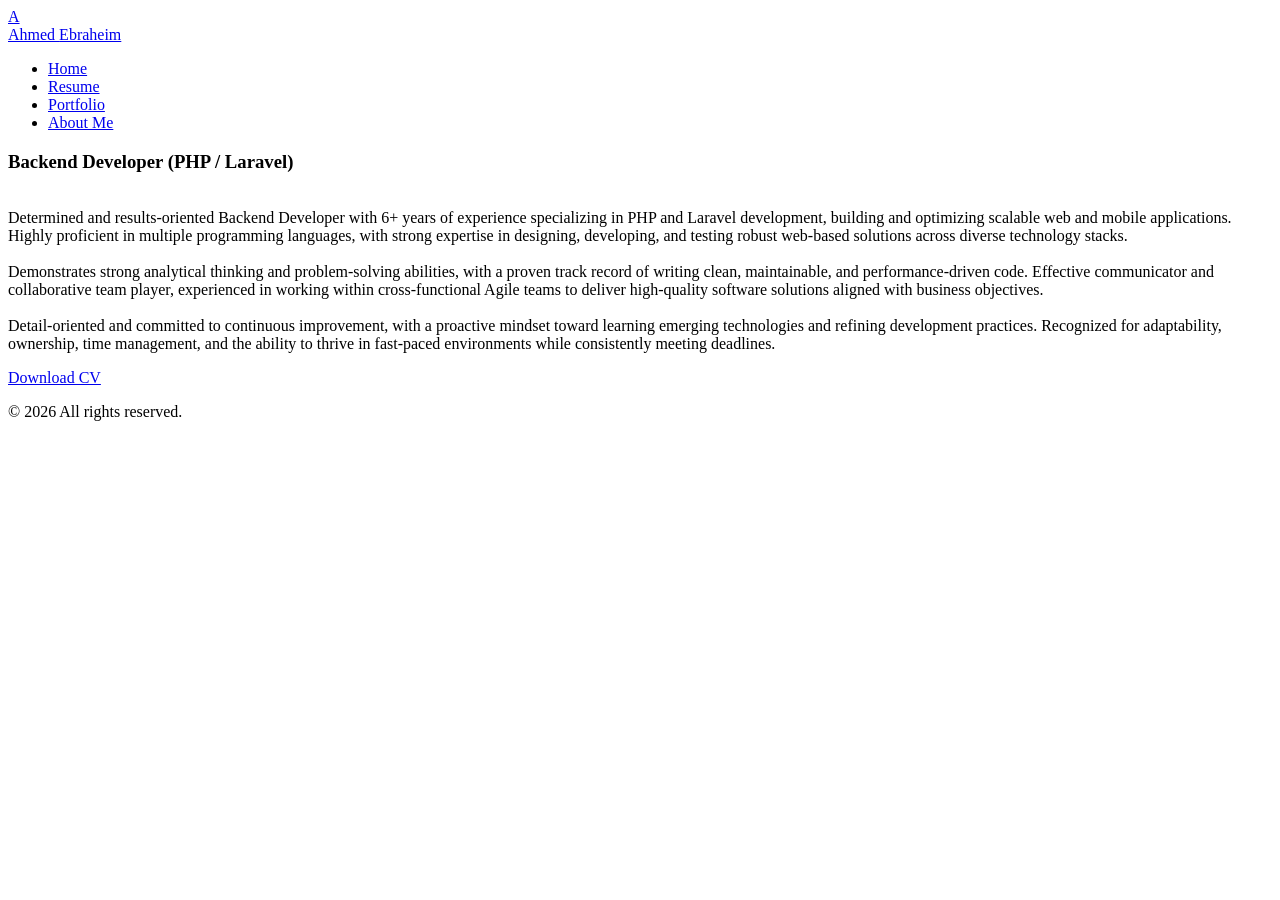
==== index.html @ 466b0a76 "design" ====
<!DOCTYPE html>
    <html lang="en-US" class=" js no-touch cssanimations csstransforms csstransforms3d csstransitions">
	    <head>
	    	<meta charset="UTF-8">
	        <meta name="viewport" content="width=device-width, initial-scale=1.0, maximum-scale=1.0, user-scalable=no">
	        <meta name="msapplication-TileImage" content="./assets/images/favicon.ico">
	        <meta name="generator" content="WordPress 5.6">

	        <title>Home – Ahmed Ebraheim</title>

	        <!-- Styles Start -->
	        <link rel="stylesheet" href="./assets/css/style.min.css" type="text/css" media="all">
			<link rel="stylesheet" href="./assets/css/frontend-grid.css" type="text/css" media="all">
			<link rel="stylesheet" href="./assets/css/frontend-form.css" type="text/css" media="all">
			<link rel="stylesheet" href="./assets/css/bootstrap.min.css" type="text/css" media="all">
			<link rel="stylesheet" href="./assets/css/normalize.css" type="text/css" media="all">
			<link rel="stylesheet" href="./assets/css/owl.carousel.css" type="text/css" media="all">
			<link rel="stylesheet" href="./assets/css/transition-animations.css" type="text/css" media="all">
			<link rel="stylesheet" href="./assets/css/magnific-popup.css" type="text/css" media="all">
			<link rel="stylesheet" href="./assets/css/pe-icon-7-stroke.css" type="text/css" media="all">
			<link rel="stylesheet" href="./assets/css/dashicons.min.css" type="text/css" media="all">
			<link rel="stylesheet" href="./assets/css/linecons.css" type="text/css" media="all">
			<link rel="stylesheet" href="./assets/css/font-awesome.min.css" type="text/css" media="all">
			<link rel="stylesheet" href="./assets/css/entypo.css" type="text/css" media="all">
			<link rel="stylesheet" href="./assets/css/lnr.css" type="text/css" media="all">
			<link rel="stylesheet" href="./assets/css/typcn.css" type="text/css" media="all">
			<link rel="stylesheet" href="./assets/css/unycon.css" type="text/css" media="all">
			<link rel="stylesheet" href="./assets/css/main-css.css" type="text/css" media="all">
			<link rel="stylesheet" href="./assets/css/dark-styles.css" type="text/css" media="all">
			<link rel="stylesheet" href="./assets/css/background.css" type="text/css" media="all">
			<link rel="stylesheet" href="./assets/css/static.css" type="text/css" media="all">
			<link rel="stylesheet" href="./assets/css/styles.css" type="text/css" media="all">
			<link rel="stylesheet" href="./assets/css/videobg.css" type="text/css" media="all">
			<link rel="stylesheet" href="./assets/css/styles-2.css" type="text/css" media="all">

			<link rel="stylesheet" href="https://fonts.googleapis.com/css?family=Poppins:100,100italic,200,200italic,300,300italic,regular,italic,500,500italic,600,600italic,700,700italic,800,800italic,900,900italic" type="text/css" media="all">
			<link rel="icon" href="./assets/images/favicon.ico" sizes="32x32">
			<link rel="icon" href="./assets/images/favicon.ico" sizes="192x192">
			<link rel="apple-touch-icon" href="./assets/images/favicon.ico">
			<link rel="stylesheet" type="text/css" href="./assets/css/main.css">
	        <!-- Styles End -->

	    </head>
	    <body data-rsssl="1" class="page-template-default page page-id-8 wp-embed-responsive masthead-fixed full-width singular" cz-shortcut-listen="true">

	        <!-- Preloader Start -->
	    	<div class="lm-animated-bg transition" style="background-position: calc(50% + 6.67183px) calc(50% + 2.3164px);"></div>
			<!-- Loading animation -->
			<div class="preloader">
			  <div class="preloader-animation">
			    <div class="preloader-spinner">
			    </div>
			  </div>
			</div>
			<!-- /Loading animation -->
			<!-- Scroll To Top Button -->
			<div class="lmpixels-scroll-to-top hidden-btn"><i class="lnr lnr-chevron-up"></i></div>
			<!-- /Scroll To Top Button -->
			<!-- Preloader End -->

	    	<div class="page-scroll">
	    		<div id="page_container" class="page-container bg-move-effect theme-style-dark animated transition-flip-in-right" data-animation="transition-flip-in-right">

	        		<!-- Header Start -->
					<header id="site_header" class="header">
					    <div class="header-content clearfix">
					        <!-- Text Logo -->
					        <div class="text-logo">
					            <a href="index.html">
					                <div class="logo-symbol">A</div>
					                <div class="logo-text">Ahmed <span>Ebraheim</span></div>
					            </a>
					        </div>
					        <!-- /Text Logo -->
					        <!-- Navigation -->
					        <div class="site-nav mobile-menu-hide">
					            <ul id="menu-classic-menu" class="leven-classic-menu site-main-menu">
					                <li id="menu-item-160" class="menu-item menu-item-type-post_type menu-item-object-page menu-item-160 active">
					                    <a href="index.html" data-hover="1">Home</a>
					                </li>
					                <li id="menu-item-174" class="menu-item menu-item-type-post_type menu-item-object-page menu-item-174">
					                    <a href="resume.html" data-hover="1">Resume</a>
					                </li>
					                <li id="menu-item-28" class="menu-item menu-item-type-post_type menu-item-object-page menu-item-28">
					                    <a href="portfolio.html" data-hover="1">Portfolio</a>
					                </li>
					                <li id="menu-item-162" class="menu-item menu-item-type-post_type menu-item-object-page menu-item-162">
					                    <a href="about.html" data-hover="1">About Me</a>
					                </li>
<!--					                <li id="menu-item-191" class="menu-item menu-item-type-post_type menu-item-object-page menu-item-191">-->
<!--					                    <a href="contact.html" data-hover="1">Contact</a>-->
<!--					                </li>-->
					            </ul>
					        </div>
					        <a class="menu-toggle mobile-visible">
					            <i class="fa fa-bars"></i>
					        </a>
					    </div>
					</header>
	        		<!-- Header End -->

	        		<!-- Main Content Start -->
					<div id="main" class="site-main">
	    				<div id="main-content" class="single-page-content">
						    <div id="primary" class="content-area">
						        <div id="content" class="page-content site-content single-post" role="main">
						            <article id="post-8" class="post-8 page type-page status-publish hentry">
						            	<div class="entry-content">
						            		<div class="fw-page-builder-content">
						                        <section class="fw-main-row  ">
						                	        <div class="fw-container">
						                		        <div class="row">
						                                    <div class=" col-xs-12 col-sm-12">
						                                        <div id="col_inner_id-5fd8c2bd8715f" class="fw-col-inner" data-paddings="0px 0px 0px 0px">
						                                            <div id="home_content_111e4c729e81560ba288e46d8e0d933f" class="home-content">
						                                                <div class="row flex-v-align flex-direction-reverse">
						                                                    <div class="col-sm-12 col-md-6 col-lg-6">
						                                                        <div class="home-photo">
						                                                            <div class="hp-inner transition" style="background-position: calc(50% + 6.67183px) calc(50% + 2.3164px);background-image: url('./assets/images/cv_photo.jpg')"></div>
						                                                        </div>
						                                                    </div>
						                                                    <div class="col-sm-12 col-md-6 col-lg-6">
						                                                        <div class="home-text">
						                                                            <h1>Backend Developer (PHP / Laravel)</h1>
						                                                            <p style="white-space: pre-line">
                                                                                        Determined and results-oriented Backend Developer with 6+ years of experience specializing in PHP and Laravel development, building and optimizing scalable web and mobile applications. Highly proficient in multiple programming languages, with strong expertise in designing, developing, and testing robust web-based solutions across diverse technology stacks.

                                                                                        Demonstrates strong analytical thinking and problem-solving abilities, with a proven track record of writing clean, maintainable, and performance-driven code. Effective communicator and collaborative team player, experienced in working within cross-functional Agile teams to deliver high-quality software solutions aligned with business objectives.

                                                                                        Detail-oriented and committed to continuous improvement, with a proactive mindset toward learning emerging technologies and refining development practices. Recognized for adaptability, ownership, time management, and the ability to thrive in fast-paced environments while consistently meeting deadlines.
                                                                                    </p>
						                                                            <div class="home-buttons">
						                                                                <a href="./assets/Ahmed Ebraheim's CV.pdf" target="_blank" class="btn btn-primary" download>Download CV</a>
						                                                            </div>
						                                                        </div>
						                                                    </div>
						                                                </div>
						                                            </div>
						                                        </div>
						                                    </div>
						                                </div>
						                            </div>
						                        </section>
						                    </div>
						                </div>
						                <!-- .entry-content -->
						            </article>
						            <!-- #post-## -->
						        </div>
						        <!-- #content -->
						    </div>
						    <!-- #primary -->
						</div>
						<!-- #main-content -->
	    			</div>
	        		<!-- Main Content End -->

	        		<!-- Footer Start -->
	    			<footer class="site-footer clearfix">
					    <div class="footer-social">
<!--					        <ul class="footer-social-links">-->
<!--					            <li>-->
<!--					                <a href="#" target="_blank">Twitter</a>-->
<!--					            </li>-->
<!--					            <li>-->
<!--					                <a href="#" target="_blank">Facebook</a>-->
<!--					            </li>-->
<!--					            <li>-->
<!--					                <a href="#" target="_blank">Instagram</a>-->
<!--					            </li>-->
<!--					        </ul>-->
					    </div>
					    <div class="footer-copyrights">
					        <p>© 2026 All rights reserved.</p>
					    </div>
					</footer>
	        		<!-- Footer End -->
	    		</div>
	    	</div>

	        <!-- Scripts Start -->
	    	<script src="./assets/js/emoji.min.js" type="text/javascript" defer=""></script>
			<script type="text/javascript" src="./assets/js/jquery.min.js" ></script>
			<script type="text/javascript" src="./assets/js/jquery-migrate-js.min.js"></script>

			<script type="text/javascript" src="./assets/js/modernizr.custom.js"></script>
			<script type="text/javascript" src="./assets/js/bootstrap.min.js"></script>
			<script type="text/javascript" src="./assets/js/owl.carousel.min.js"></script>
			<script type="text/javascript" src="./assets/js/validator.js"></script>
			<script type="text/javascript" src="./assets/js/imagesloaded.min.js"></script>
			<script type="text/javascript" src="./assets/js/jquery.shuffle.min.js"></script>
			<script type="text/javascript" src="./assets/js/masonry.min.js"></script>
			<script type="text/javascript" src="./assets/js/jquery.magnific-popup.min.js"></script>
			<script type="text/javascript" src="./assets/js/main.js"></script>
			<script type="text/javascript" src="./assets/js/core.js"></script>
			<script type="text/javascript" src="./assets/js/transition.js"></script>
			<script type="text/javascript" src="./assets/js/background.js"></script>
			<script type="text/javascript" src="./assets/js/background-init.js"></script>
			<script type="text/javascript" src="./assets/js/scripts.js"></script>
	        <!-- Scripts End -->

	    </body>
	</html>
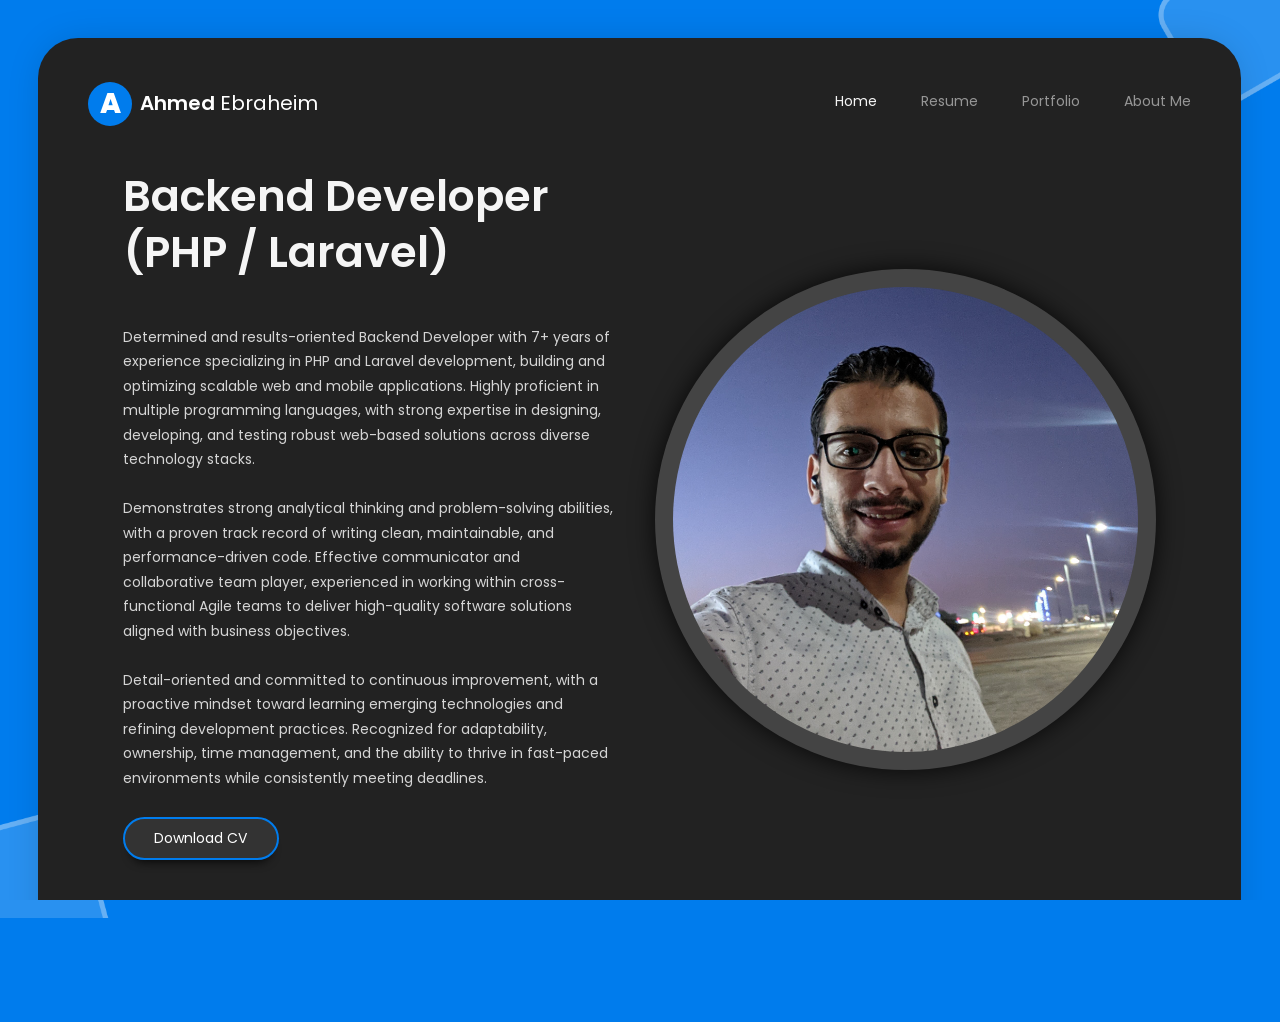
==== commit 9c4781b3: "update bio" ====
--- a/index.html
+++ b/index.html
@@ -123,7 +123,7 @@
 						                                                        <div class="home-text">
 						                                                            <h1>Backend Developer (PHP / Laravel)</h1>
 						                                                            <p style="white-space: pre-line">
-                                                                                        Determined and results-oriented Backend Developer with 6+ years of experience specializing in PHP and Laravel development, building and optimizing scalable web and mobile applications. Highly proficient in multiple programming languages, with strong expertise in designing, developing, and testing robust web-based solutions across diverse technology stacks.
+                                                                                        Determined and results-oriented Backend Developer with 7+ years of experience specializing in PHP and Laravel development, building and optimizing scalable web and mobile applications. Highly proficient in multiple programming languages, with strong expertise in designing, developing, and testing robust web-based solutions across diverse technology stacks.
 
                                                                                         Demonstrates strong analytical thinking and problem-solving abilities, with a proven track record of writing clean, maintainable, and performance-driven code. Effective communicator and collaborative team player, experienced in working within cross-functional Agile teams to deliver high-quality software solutions aligned with business objectives.
 
--- a/assets/css/style.min.css
+++ b/assets/css/style.min.css
@@ -0,0 +1,11 @@
+:root{--wp-admin-theme-color:#007cba;--wp-admin-theme-color-darker-10:#006ba1;--wp-admin-theme-color-darker-20:#005a87}#start-resizable-editor-section{display:none}.wp-block-audio figcaption{margin-top:.5em;margin-bottom:1em}.wp-block-audio audio{width:100%;min-width:300px}.wp-block-button__link{color:#fff;background-color:#32373c;border:none;border-radius:1.55em;box-shadow:none;cursor:pointer;display:inline-block;font-size:1.125em;padding:.667em 1.333em;text-align:center;text-decoration:none;overflow-wrap:break-word}.wp-block-button__link:active,.wp-block-button__link:focus,.wp-block-button__link:hover,.wp-block-button__link:visited{color:#fff}.wp-block-button__link.aligncenter{text-align:center}.wp-block-button__link.alignright{text-align:right}.wp-block-button.is-style-squared,.wp-block-button__link.wp-block-button.is-style-squared{border-radius:0}.wp-block-button.no-border-radius,.wp-block-button__link.no-border-radius{border-radius:0!important}.is-style-outline>.wp-block-button__link,.wp-block-button__link.is-style-outline{border:2px solid}.is-style-outline>.wp-block-button__link:not(.has-text-color),.wp-block-button__link.is-style-outline:not(.has-text-color){color:#32373c}.is-style-outline>.wp-block-button__link:not(.has-background),.wp-block-button__link.is-style-outline:not(.has-background){background-color:transparent}.wp-block-buttons .wp-block-button{display:inline-block;margin-right:.5em;margin-bottom:.5em}.wp-block-buttons .wp-block-button:last-child{margin-right:0}.wp-block-buttons.alignright .wp-block-button{margin-right:0;margin-left:.5em}.wp-block-buttons.alignright .wp-block-button:first-child{margin-left:0}.wp-block-buttons.alignleft .wp-block-button{margin-left:0;margin-right:.5em}.wp-block-buttons.alignleft .wp-block-button:last-child{margin-right:0}.wp-block-button.aligncenter,.wp-block-buttons.aligncenter,.wp-block-calendar{text-align:center}.wp-block-calendar tbody td,.wp-block-calendar th{padding:.25em;border:1px solid #ddd}.wp-block-calendar tfoot td{border:none}.wp-block-calendar table{width:100%;border-collapse:collapse}.wp-block-calendar table th{font-weight:400;background:#ddd}.wp-block-calendar a{text-decoration:underline}.wp-block-calendar table caption,.wp-block-calendar table tbody{color:#40464d}.wp-block-categories.alignleft{margin-right:2em}.wp-block-categories.alignright{margin-left:2em}.wp-block-code code{white-space:pre-wrap;overflow-wrap:break-word}.wp-block-columns{display:flex;margin-bottom:1.75em;flex-wrap:wrap}@media (min-width:782px){.wp-block-columns{flex-wrap:nowrap}}.wp-block-columns.has-background{padding:1.25em 2.375em}.wp-block-columns.are-vertically-aligned-top{align-items:flex-start}.wp-block-columns.are-vertically-aligned-center{align-items:center}.wp-block-columns.are-vertically-aligned-bottom{align-items:flex-end}.wp-block-column{flex-grow:1;min-width:0;word-break:break-word;overflow-wrap:break-word}@media (max-width:599px){.wp-block-column{flex-basis:100%!important}}@media (min-width:600px) and (max-width:781px){.wp-block-column:not(:only-child){flex-basis:calc(50% - 1em)!important;flex-grow:0}.wp-block-column:nth-child(2n){margin-left:2em}}@media (min-width:782px){.wp-block-column{flex-basis:0;flex-grow:1}.wp-block-column[style*=flex-basis]{flex-grow:0}.wp-block-column:not(:first-child){margin-left:2em}}.wp-block-column.is-vertically-aligned-top{align-self:flex-start}.wp-block-column.is-vertically-aligned-center{-ms-grid-row-align:center;align-self:center}.wp-block-column.is-vertically-aligned-bottom{align-self:flex-end}.wp-block-column.is-vertically-aligned-bottom,.wp-block-column.is-vertically-aligned-center,.wp-block-column.is-vertically-aligned-top{width:100%}.wp-block-cover,.wp-block-cover-image{position:relative;background-size:cover;background-position:50%;min-height:430px;height:100%;width:100%;display:flex;justify-content:center;align-items:center;padding:1em;box-sizing:border-box}.wp-block-cover-image.has-parallax,.wp-block-cover.has-parallax{background-attachment:fixed}@supports (-webkit-overflow-scrolling:touch){.wp-block-cover-image.has-parallax,.wp-block-cover.has-parallax{background-attachment:scroll}}@media (prefers-reduced-motion:reduce){.wp-block-cover-image.has-parallax,.wp-block-cover.has-parallax{background-attachment:scroll}}.wp-block-cover-image.is-repeated,.wp-block-cover.is-repeated{background-repeat:repeat;background-size:auto}.wp-block-cover-image.has-background-dim:not([class*=-background-color]),.wp-block-cover.has-background-dim:not([class*=-background-color]){background-color:#000}.wp-block-cover-image.has-background-dim:before,.wp-block-cover.has-background-dim:before{content:"";background-color:inherit}.wp-block-cover-image.has-background-dim:not(.has-background-gradient):before,.wp-block-cover-image .wp-block-cover__gradient-background,.wp-block-cover.has-background-dim:not(.has-background-gradient):before,.wp-block-cover .wp-block-cover__gradient-background{position:absolute;top:0;left:0;bottom:0;right:0;z-index:1;opacity:.5}.wp-block-cover-image.has-background-dim.has-background-dim-10 .wp-block-cover__gradient-background,.wp-block-cover-image.has-background-dim.has-background-dim-10:not(.has-background-gradient):before,.wp-block-cover.has-background-dim.has-background-dim-10 .wp-block-cover__gradient-background,.wp-block-cover.has-background-dim.has-background-dim-10:not(.has-background-gradient):before{opacity:.1}.wp-block-cover-image.has-background-dim.has-background-dim-20 .wp-block-cover__gradient-background,.wp-block-cover-image.has-background-dim.has-background-dim-20:not(.has-background-gradient):before,.wp-block-cover.has-background-dim.has-background-dim-20 .wp-block-cover__gradient-background,.wp-block-cover.has-background-dim.has-background-dim-20:not(.has-background-gradient):before{opacity:.2}.wp-block-cover-image.has-background-dim.has-background-dim-30 .wp-block-cover__gradient-background,.wp-block-cover-image.has-background-dim.has-background-dim-30:not(.has-background-gradient):before,.wp-block-cover.has-background-dim.has-background-dim-30 .wp-block-cover__gradient-background,.wp-block-cover.has-background-dim.has-background-dim-30:not(.has-background-gradient):before{opacity:.3}.wp-block-cover-image.has-background-dim.has-background-dim-40 .wp-block-cover__gradient-background,.wp-block-cover-image.has-background-dim.has-background-dim-40:not(.has-background-gradient):before,.wp-block-cover.has-background-dim.has-background-dim-40 .wp-block-cover__gradient-background,.wp-block-cover.has-background-dim.has-background-dim-40:not(.has-background-gradient):before{opacity:.4}.wp-block-cover-image.has-background-dim.has-background-dim-50 .wp-block-cover__gradient-background,.wp-block-cover-image.has-background-dim.has-background-dim-50:not(.has-background-gradient):before,.wp-block-cover.has-background-dim.has-background-dim-50 .wp-block-cover__gradient-background,.wp-block-cover.has-background-dim.has-background-dim-50:not(.has-background-gradient):before{opacity:.5}.wp-block-cover-image.has-background-dim.has-background-dim-60 .wp-block-cover__gradient-background,.wp-block-cover-image.has-background-dim.has-background-dim-60:not(.has-background-gradient):before,.wp-block-cover.has-background-dim.has-background-dim-60 .wp-block-cover__gradient-background,.wp-block-cover.has-background-dim.has-background-dim-60:not(.has-background-gradient):before{opacity:.6}.wp-block-cover-image.has-background-dim.has-background-dim-70 .wp-block-cover__gradient-background,.wp-block-cover-image.has-background-dim.has-background-dim-70:not(.has-background-gradient):before,.wp-block-cover.has-background-dim.has-background-dim-70 .wp-block-cover__gradient-background,.wp-block-cover.has-background-dim.has-background-dim-70:not(.has-background-gradient):before{opacity:.7}.wp-block-cover-image.has-background-dim.has-background-dim-80 .wp-block-cover__gradient-background,.wp-block-cover-image.has-background-dim.has-background-dim-80:not(.has-background-gradient):before,.wp-block-cover.has-background-dim.has-background-dim-80 .wp-block-cover__gradient-background,.wp-block-cover.has-background-dim.has-background-dim-80:not(.has-background-gradient):before{opacity:.8}.wp-block-cover-image.has-background-dim.has-background-dim-90 .wp-block-cover__gradient-background,.wp-block-cover-image.has-background-dim.has-background-dim-90:not(.has-background-gradient):before,.wp-block-cover.has-background-dim.has-background-dim-90 .wp-block-cover__gradient-background,.wp-block-cover.has-background-dim.has-background-dim-90:not(.has-background-gradient):before{opacity:.9}.wp-block-cover-image.has-background-dim.has-background-dim-100 .wp-block-cover__gradient-background,.wp-block-cover-image.has-background-dim.has-background-dim-100:not(.has-background-gradient):before,.wp-block-cover.has-background-dim.has-background-dim-100 .wp-block-cover__gradient-background,.wp-block-cover.has-background-dim.has-background-dim-100:not(.has-background-gradient):before{opacity:1}.wp-block-cover-image.alignleft,.wp-block-cover-image.alignright,.wp-block-cover.alignleft,.wp-block-cover.alignright{max-width:290px;width:100%}.wp-block-cover-image:after,.wp-block-cover:after{display:block;content:"";font-size:0;min-height:inherit}@supports ((position:-webkit-sticky) or (position:sticky)){.wp-block-cover-image:after,.wp-block-cover:after{content:none}}.wp-block-cover-image.aligncenter,.wp-block-cover-image.alignleft,.wp-block-cover-image.alignright,.wp-block-cover.aligncenter,.wp-block-cover.alignleft,.wp-block-cover.alignright{display:flex}.wp-block-cover-image .wp-block-cover__inner-container,.wp-block-cover .wp-block-cover__inner-container{width:100%;z-index:1;color:#fff}.wp-block-cover-image .wp-block-subhead:not(.has-text-color),.wp-block-cover-image h1:not(.has-text-color),.wp-block-cover-image h2:not(.has-text-color),.wp-block-cover-image h3:not(.has-text-color),.wp-block-cover-image h4:not(.has-text-color),.wp-block-cover-image h5:not(.has-text-color),.wp-block-cover-image h6:not(.has-text-color),.wp-block-cover-image p:not(.has-text-color),.wp-block-cover .wp-block-subhead:not(.has-text-color),.wp-block-cover h1:not(.has-text-color),.wp-block-cover h2:not(.has-text-color),.wp-block-cover h3:not(.has-text-color),.wp-block-cover h4:not(.has-text-color),.wp-block-cover h5:not(.has-text-color),.wp-block-cover h6:not(.has-text-color),.wp-block-cover p:not(.has-text-color){color:inherit}.wp-block-cover-image.is-position-top-left,.wp-block-cover.is-position-top-left{align-items:flex-start;justify-content:flex-start}.wp-block-cover-image.is-position-top-center,.wp-block-cover.is-position-top-center{align-items:flex-start;justify-content:center}.wp-block-cover-image.is-position-top-right,.wp-block-cover.is-position-top-right{align-items:flex-start;justify-content:flex-end}.wp-block-cover-image.is-position-center-left,.wp-block-cover.is-position-center-left{align-items:center;justify-content:flex-start}.wp-block-cover-image.is-position-center-center,.wp-block-cover.is-position-center-center{align-items:center;justify-content:center}.wp-block-cover-image.is-position-center-right,.wp-block-cover.is-position-center-right{align-items:center;justify-content:flex-end}.wp-block-cover-image.is-position-bottom-left,.wp-block-cover.is-position-bottom-left{align-items:flex-end;justify-content:flex-start}.wp-block-cover-image.is-position-bottom-center,.wp-block-cover.is-position-bottom-center{align-items:flex-end;justify-content:center}.wp-block-cover-image.is-position-bottom-right,.wp-block-cover.is-position-bottom-right{align-items:flex-end;justify-content:flex-end}.wp-block-cover-image.has-custom-content-position.has-custom-content-position .wp-block-cover__inner-container,.wp-block-cover.has-custom-content-position.has-custom-content-position .wp-block-cover__inner-container{margin:0;width:auto}.wp-block-cover__video-background{position:absolute;top:50%;left:50%;transform:translateX(-50%) translateY(-50%);width:100%;height:100%;z-index:0;object-fit:cover}.wp-block-cover-image-text,.wp-block-cover-text,section.wp-block-cover-image h2{color:#fff}.wp-block-cover-image-text a,.wp-block-cover-image-text a:active,.wp-block-cover-image-text a:focus,.wp-block-cover-image-text a:hover,.wp-block-cover-text a,.wp-block-cover-text a:active,.wp-block-cover-text a:focus,.wp-block-cover-text a:hover,section.wp-block-cover-image h2 a,section.wp-block-cover-image h2 a:active,section.wp-block-cover-image h2 a:focus,section.wp-block-cover-image h2 a:hover{color:#fff}.wp-block-cover-image .wp-block-cover.has-left-content{justify-content:flex-start}.wp-block-cover-image .wp-block-cover.has-right-content{justify-content:flex-end}.wp-block-cover-image.has-left-content .wp-block-cover-image-text,.wp-block-cover.has-left-content .wp-block-cover-text,section.wp-block-cover-image.has-left-content>h2{margin-left:0;text-align:left}.wp-block-cover-image.has-right-content .wp-block-cover-image-text,.wp-block-cover.has-right-content .wp-block-cover-text,section.wp-block-cover-image.has-right-content>h2{margin-right:0;text-align:right}.wp-block-cover-image .wp-block-cover-image-text,.wp-block-cover .wp-block-cover-text,section.wp-block-cover-image>h2{font-size:2em;line-height:1.25;z-index:1;margin-bottom:0;max-width:580px;padding:.44em;text-align:center}.wp-block-embed.alignleft,.wp-block-embed.alignright,.wp-block[data-align=left]>[data-type="core/embed"],.wp-block[data-align=right]>[data-type="core/embed"]{max-width:360px;width:100%}.wp-block-embed.alignleft .wp-block-embed__wrapper,.wp-block-embed.alignright .wp-block-embed__wrapper,.wp-block[data-align=left]>[data-type="core/embed"] .wp-block-embed__wrapper,.wp-block[data-align=right]>[data-type="core/embed"] .wp-block-embed__wrapper{min-width:280px}.wp-block-embed{margin-bottom:1em}.wp-block-embed figcaption{margin-top:.5em;margin-bottom:1em}.wp-block-embed iframe{max-width:100%}.wp-block-embed__wrapper{position:relative}.wp-embed-responsive .wp-has-aspect-ratio .wp-block-embed__wrapper:before{content:"";display:block;padding-top:50%}.wp-embed-responsive .wp-has-aspect-ratio iframe{position:absolute;top:0;right:0;bottom:0;left:0;height:100%;width:100%}.wp-embed-responsive .wp-embed-aspect-21-9 .wp-block-embed__wrapper:before{padding-top:42.85%}.wp-embed-responsive .wp-embed-aspect-18-9 .wp-block-embed__wrapper:before{padding-top:50%}.wp-embed-responsive .wp-embed-aspect-16-9 .wp-block-embed__wrapper:before{padding-top:56.25%}.wp-embed-responsive .wp-embed-aspect-4-3 .wp-block-embed__wrapper:before{padding-top:75%}.wp-embed-responsive .wp-embed-aspect-1-1 .wp-block-embed__wrapper:before{padding-top:100%}.wp-embed-responsive .wp-embed-aspect-9-16 .wp-block-embed__wrapper:before{padding-top:177.77%}.wp-embed-responsive .wp-embed-aspect-1-2 .wp-block-embed__wrapper:before{padding-top:200%}.wp-block-file{margin-bottom:1.5em}.wp-block-file.aligncenter{text-align:center}.wp-block-file.alignright{text-align:right}.wp-block-file .wp-block-file__button{background:#32373c;border-radius:2em;color:#fff;font-size:.8em;padding:.5em 1em}.wp-block-file a.wp-block-file__button{text-decoration:none}.wp-block-file a.wp-block-file__button:active,.wp-block-file a.wp-block-file__button:focus,.wp-block-file a.wp-block-file__button:hover,.wp-block-file a.wp-block-file__button:visited{box-shadow:none;color:#fff;opacity:.85;text-decoration:none}.wp-block-file *+.wp-block-file__button{margin-left:.75em}.blocks-gallery-grid,.wp-block-gallery{display:flex;flex-wrap:wrap;list-style-type:none;padding:0;margin:0}.blocks-gallery-grid .blocks-gallery-image,.blocks-gallery-grid .blocks-gallery-item,.wp-block-gallery .blocks-gallery-image,.wp-block-gallery .blocks-gallery-item{margin:0 1em 1em 0;display:flex;flex-grow:1;flex-direction:column;justify-content:center;position:relative;width:calc(50% - 1em)}.blocks-gallery-grid .blocks-gallery-image:nth-of-type(2n),.blocks-gallery-grid .blocks-gallery-item:nth-of-type(2n),.wp-block-gallery .blocks-gallery-image:nth-of-type(2n),.wp-block-gallery .blocks-gallery-item:nth-of-type(2n){margin-right:0}.blocks-gallery-grid .blocks-gallery-image figure,.blocks-gallery-grid .blocks-gallery-item figure,.wp-block-gallery .blocks-gallery-image figure,.wp-block-gallery .blocks-gallery-item figure{margin:0;height:100%}@supports ((position:-webkit-sticky) or (position:sticky)){.blocks-gallery-grid .blocks-gallery-image figure,.blocks-gallery-grid .blocks-gallery-item figure,.wp-block-gallery .blocks-gallery-image figure,.wp-block-gallery .blocks-gallery-item figure{display:flex;align-items:flex-end;justify-content:flex-start}}.blocks-gallery-grid .blocks-gallery-image img,.blocks-gallery-grid .blocks-gallery-item img,.wp-block-gallery .blocks-gallery-image img,.wp-block-gallery .blocks-gallery-item img{display:block;max-width:100%;height:auto;width:100%}@supports ((position:-webkit-sticky) or (position:sticky)){.blocks-gallery-grid .blocks-gallery-image img,.blocks-gallery-grid .blocks-gallery-item img,.wp-block-gallery .blocks-gallery-image img,.wp-block-gallery .blocks-gallery-item img{width:auto}}.blocks-gallery-grid .blocks-gallery-image figcaption,.blocks-gallery-grid .blocks-gallery-item figcaption,.wp-block-gallery .blocks-gallery-image figcaption,.wp-block-gallery .blocks-gallery-item figcaption{position:absolute;bottom:0;width:100%;max-height:100%;overflow:auto;padding:3em .77em .7em;color:#fff;text-align:center;font-size:.8em;background:linear-gradient(0deg,rgba(0,0,0,.7),rgba(0,0,0,.3) 70%,transparent);box-sizing:border-box;margin:0}.blocks-gallery-grid .blocks-gallery-image figcaption img,.blocks-gallery-grid .blocks-gallery-item figcaption img,.wp-block-gallery .blocks-gallery-image figcaption img,.wp-block-gallery .blocks-gallery-item figcaption img{display:inline}.blocks-gallery-grid figcaption,.wp-block-gallery figcaption{flex-grow:1}.blocks-gallery-grid.is-cropped .blocks-gallery-image a,.blocks-gallery-grid.is-cropped .blocks-gallery-image img,.blocks-gallery-grid.is-cropped .blocks-gallery-item a,.blocks-gallery-grid.is-cropped .blocks-gallery-item img,.wp-block-gallery.is-cropped .blocks-gallery-image a,.wp-block-gallery.is-cropped .blocks-gallery-image img,.wp-block-gallery.is-cropped .blocks-gallery-item a,.wp-block-gallery.is-cropped .blocks-gallery-item img{width:100%}@supports ((position:-webkit-sticky) or (position:sticky)){.blocks-gallery-grid.is-cropped .blocks-gallery-image a,.blocks-gallery-grid.is-cropped .blocks-gallery-image img,.blocks-gallery-grid.is-cropped .blocks-gallery-item a,.blocks-gallery-grid.is-cropped .blocks-gallery-item img,.wp-block-gallery.is-cropped .blocks-gallery-image a,.wp-block-gallery.is-cropped .blocks-gallery-image img,.wp-block-gallery.is-cropped .blocks-gallery-item a,.wp-block-gallery.is-cropped .blocks-gallery-item img{height:100%;flex:1;object-fit:cover}}.blocks-gallery-grid.columns-1 .blocks-gallery-image,.blocks-gallery-grid.columns-1 .blocks-gallery-item,.wp-block-gallery.columns-1 .blocks-gallery-image,.wp-block-gallery.columns-1 .blocks-gallery-item{width:100%;margin-right:0}@media (min-width:600px){.blocks-gallery-grid.columns-3 .blocks-gallery-image,.blocks-gallery-grid.columns-3 .blocks-gallery-item,.wp-block-gallery.columns-3 .blocks-gallery-image,.wp-block-gallery.columns-3 .blocks-gallery-item{width:calc(33.33333% - .66667em);margin-right:1em}.blocks-gallery-grid.columns-4 .blocks-gallery-image,.blocks-gallery-grid.columns-4 .blocks-gallery-item,.wp-block-gallery.columns-4 .blocks-gallery-image,.wp-block-gallery.columns-4 .blocks-gallery-item{width:calc(25% - .75em);margin-right:1em}.blocks-gallery-grid.columns-5 .blocks-gallery-image,.blocks-gallery-grid.columns-5 .blocks-gallery-item,.wp-block-gallery.columns-5 .blocks-gallery-image,.wp-block-gallery.columns-5 .blocks-gallery-item{width:calc(20% - .8em);margin-right:1em}.blocks-gallery-grid.columns-6 .blocks-gallery-image,.blocks-gallery-grid.columns-6 .blocks-gallery-item,.wp-block-gallery.columns-6 .blocks-gallery-image,.wp-block-gallery.columns-6 .blocks-gallery-item{width:calc(16.66667% - .83333em);margin-right:1em}.blocks-gallery-grid.columns-7 .blocks-gallery-image,.blocks-gallery-grid.columns-7 .blocks-gallery-item,.wp-block-gallery.columns-7 .blocks-gallery-image,.wp-block-gallery.columns-7 .blocks-gallery-item{width:calc(14.28571% - .85714em);margin-right:1em}.blocks-gallery-grid.columns-8 .blocks-gallery-image,.blocks-gallery-grid.columns-8 .blocks-gallery-item,.wp-block-gallery.columns-8 .blocks-gallery-image,.wp-block-gallery.columns-8 .blocks-gallery-item{width:calc(12.5% - .875em);margin-right:1em}.blocks-gallery-grid.columns-1 .blocks-gallery-image:nth-of-type(1n),.blocks-gallery-grid.columns-1 .blocks-gallery-item:nth-of-type(1n),.wp-block-gallery.columns-1 .blocks-gallery-image:nth-of-type(1n),.wp-block-gallery.columns-1 .blocks-gallery-item:nth-of-type(1n){margin-right:0}.blocks-gallery-grid.columns-2 .blocks-gallery-image:nth-of-type(2n),.blocks-gallery-grid.columns-2 .blocks-gallery-item:nth-of-type(2n),.wp-block-gallery.columns-2 .blocks-gallery-image:nth-of-type(2n),.wp-block-gallery.columns-2 .blocks-gallery-item:nth-of-type(2n){margin-right:0}.blocks-gallery-grid.columns-3 .blocks-gallery-image:nth-of-type(3n),.blocks-gallery-grid.columns-3 .blocks-gallery-item:nth-of-type(3n),.wp-block-gallery.columns-3 .blocks-gallery-image:nth-of-type(3n),.wp-block-gallery.columns-3 .blocks-gallery-item:nth-of-type(3n){margin-right:0}.blocks-gallery-grid.columns-4 .blocks-gallery-image:nth-of-type(4n),.blocks-gallery-grid.columns-4 .blocks-gallery-item:nth-of-type(4n),.wp-block-gallery.columns-4 .blocks-gallery-image:nth-of-type(4n),.wp-block-gallery.columns-4 .blocks-gallery-item:nth-of-type(4n){margin-right:0}.blocks-gallery-grid.columns-5 .blocks-gallery-image:nth-of-type(5n),.blocks-gallery-grid.columns-5 .blocks-gallery-item:nth-of-type(5n),.wp-block-gallery.columns-5 .blocks-gallery-image:nth-of-type(5n),.wp-block-gallery.columns-5 .blocks-gallery-item:nth-of-type(5n){margin-right:0}.blocks-gallery-grid.columns-6 .blocks-gallery-image:nth-of-type(6n),.blocks-gallery-grid.columns-6 .blocks-gallery-item:nth-of-type(6n),.wp-block-gallery.columns-6 .blocks-gallery-image:nth-of-type(6n),.wp-block-gallery.columns-6 .blocks-gallery-item:nth-of-type(6n){margin-right:0}.blocks-gallery-grid.columns-7 .blocks-gallery-image:nth-of-type(7n),.blocks-gallery-grid.columns-7 .blocks-gallery-item:nth-of-type(7n),.wp-block-gallery.columns-7 .blocks-gallery-image:nth-of-type(7n),.wp-block-gallery.columns-7 .blocks-gallery-item:nth-of-type(7n){margin-right:0}.blocks-gallery-grid.columns-8 .blocks-gallery-image:nth-of-type(8n),.blocks-gallery-grid.columns-8 .blocks-gallery-item:nth-of-type(8n),.wp-block-gallery.columns-8 .blocks-gallery-image:nth-of-type(8n),.wp-block-gallery.columns-8 .blocks-gallery-item:nth-of-type(8n){margin-right:0}}.blocks-gallery-grid .blocks-gallery-image:last-child,.blocks-gallery-grid .blocks-gallery-item:last-child,.wp-block-gallery .blocks-gallery-image:last-child,.wp-block-gallery .blocks-gallery-item:last-child{margin-right:0}.blocks-gallery-grid.alignleft,.blocks-gallery-grid.alignright,.wp-block-gallery.alignleft,.wp-block-gallery.alignright{max-width:290px;width:100%}.blocks-gallery-grid.aligncenter .blocks-gallery-item figure,.wp-block-gallery.aligncenter .blocks-gallery-item figure{justify-content:center}.wp-block-group{box-sizing:border-box}h1.has-background,h2.has-background,h3.has-background,h4.has-background,h5.has-background,h6.has-background{padding:1.25em 2.375em}.wp-block-image{margin-bottom:1em}.wp-block-image img{max-width:100%}.wp-block-image.aligncenter{text-align:center}.wp-block-image.alignfull img,.wp-block-image.alignwide img{width:100%}.wp-block-image .aligncenter,.wp-block-image .alignleft,.wp-block-image .alignright{display:table}.wp-block-image .aligncenter>figcaption,.wp-block-image .alignleft>figcaption,.wp-block-image .alignright>figcaption{display:table-caption;caption-side:bottom}.wp-block-image .alignleft{float:left;margin:.5em 1em .5em 0}.wp-block-image .alignright{float:right;margin:.5em 0 .5em 1em}.wp-block-image .aligncenter{margin-left:auto;margin-right:auto}.wp-block-image figcaption{margin-top:.5em;margin-bottom:1em}.is-style-circle-mask img,.is-style-rounded img{border-radius:9999px}@supports ((-webkit-mask-image:none) or (mask-image:none)) or (-webkit-mask-image:none){.is-style-circle-mask img{-webkit-mask-image:url('data:image/svg+xml;utf8,<svg viewBox="0 0 100 100" xmlns="http://www.w3.org/2000/svg"><circle cx="50" cy="50" r="50"/></svg>');mask-image:url('data:image/svg+xml;utf8,<svg viewBox="0 0 100 100" xmlns="http://www.w3.org/2000/svg"><circle cx="50" cy="50" r="50"/></svg>');mask-mode:alpha;-webkit-mask-repeat:no-repeat;mask-repeat:no-repeat;-webkit-mask-size:contain;mask-size:contain;-webkit-mask-position:center;mask-position:center;border-radius:0}}.wp-block-latest-comments__comment{line-height:1.1;list-style:none;margin-bottom:1em}.has-avatars .wp-block-latest-comments__comment{min-height:2.25em;list-style:none}.has-avatars .wp-block-latest-comments__comment .wp-block-latest-comments__comment-excerpt,.has-avatars .wp-block-latest-comments__comment .wp-block-latest-comments__comment-meta{margin-left:3.25em}.has-dates .wp-block-latest-comments__comment,.has-excerpts .wp-block-latest-comments__comment{line-height:1.5}.wp-block-latest-comments__comment-excerpt p{font-size:.875em;line-height:1.8;margin:.36em 0 1.4em}.wp-block-latest-comments__comment-date{display:block;font-size:.75em}.wp-block-latest-comments .avatar,.wp-block-latest-comments__comment-avatar{border-radius:1.5em;display:block;float:left;height:2.5em;margin-right:.75em;width:2.5em}.wp-block-latest-posts.alignleft{margin-right:2em}.wp-block-latest-posts.alignright{margin-left:2em}.wp-block-latest-posts.wp-block-latest-posts__list{list-style:none}.wp-block-latest-posts.wp-block-latest-posts__list li{clear:both}.wp-block-latest-posts.is-grid{display:flex;flex-wrap:wrap;padding:0}.wp-block-latest-posts.is-grid li{margin:0 1.25em 1.25em 0;width:100%}@media (min-width:600px){.wp-block-latest-posts.columns-2 li{width:calc(50% - .625em)}.wp-block-latest-posts.columns-2 li:nth-child(2n){margin-right:0}.wp-block-latest-posts.columns-3 li{width:calc(33.33333% - .83333em)}.wp-block-latest-posts.columns-3 li:nth-child(3n){margin-right:0}.wp-block-latest-posts.columns-4 li{width:calc(25% - .9375em)}.wp-block-latest-posts.columns-4 li:nth-child(4n){margin-right:0}.wp-block-latest-posts.columns-5 li{width:calc(20% - 1em)}.wp-block-latest-posts.columns-5 li:nth-child(5n){margin-right:0}.wp-block-latest-posts.columns-6 li{width:calc(16.66667% - 1.04167em)}.wp-block-latest-posts.columns-6 li:nth-child(6n){margin-right:0}}.wp-block-latest-posts__post-author,.wp-block-latest-posts__post-date{display:block;color:#555;font-size:.8125em}.wp-block-latest-posts__post-excerpt{margin-top:.5em;margin-bottom:1em}.wp-block-latest-posts__featured-image a{display:inline-block}.wp-block-latest-posts__featured-image img{height:auto;width:auto}.wp-block-latest-posts__featured-image.alignleft{margin-right:1em}.wp-block-latest-posts__featured-image.alignright{margin-left:1em}.wp-block-latest-posts__featured-image.aligncenter{margin-bottom:1em;text-align:center}.block-editor-image-alignment-control__row .components-base-control__field{display:flex;justify-content:space-between;align-items:center}.block-editor-image-alignment-control__row .components-base-control__field .components-base-control__label{margin-bottom:0}ol.has-background,ul.has-background{padding:1.25em 2.375em}.wp-block-media-text{
+  /*!rtl:begin:ignore*/direction:ltr;
+  /*!rtl:end:ignore*/display:-ms-grid;display:grid;-ms-grid-columns:50% 1fr;grid-template-columns:50% 1fr;-ms-grid-rows:auto;grid-template-rows:auto}.wp-block-media-text.has-media-on-the-right{-ms-grid-columns:1fr 50%;grid-template-columns:1fr 50%}.wp-block-media-text.is-vertically-aligned-top .wp-block-media-text__content,.wp-block-media-text.is-vertically-aligned-top .wp-block-media-text__media{-ms-grid-row-align:start;align-self:start}.wp-block-media-text.is-vertically-aligned-center .wp-block-media-text__content,.wp-block-media-text.is-vertically-aligned-center .wp-block-media-text__media,.wp-block-media-text .wp-block-media-text__content,.wp-block-media-text .wp-block-media-text__media{-ms-grid-row-align:center;align-self:center}.wp-block-media-text.is-vertically-aligned-bottom .wp-block-media-text__content,.wp-block-media-text.is-vertically-aligned-bottom .wp-block-media-text__media{-ms-grid-row-align:end;align-self:end}.wp-block-media-text .wp-block-media-text__media{
+  /*!rtl:begin:ignore*/-ms-grid-column:1;grid-column:1;-ms-grid-row:1;grid-row:1;
+  /*!rtl:end:ignore*/margin:0}.wp-block-media-text .wp-block-media-text__content{direction:ltr;
+  /*!rtl:begin:ignore*/-ms-grid-column:2;grid-column:2;-ms-grid-row:1;grid-row:1;
+  /*!rtl:end:ignore*/padding:0 8%;word-break:break-word}.wp-block-media-text.has-media-on-the-right .wp-block-media-text__media{
+  /*!rtl:begin:ignore*/-ms-grid-column:2;grid-column:2;-ms-grid-row:1;grid-row:1
+  /*!rtl:end:ignore*/}.wp-block-media-text.has-media-on-the-right .wp-block-media-text__content{
+  /*!rtl:begin:ignore*/-ms-grid-column:1;grid-column:1;-ms-grid-row:1;grid-row:1
+  /*!rtl:end:ignore*/}.wp-block-media-text__media img,.wp-block-media-text__media video{max-width:unset;width:100%;vertical-align:middle}.wp-block-media-text.is-image-fill figure.wp-block-media-text__media{height:100%;min-height:250px;background-size:cover}.wp-block-media-text.is-image-fill figure.wp-block-media-text__media>img{position:absolute;width:1px;height:1px;padding:0;margin:-1px;overflow:hidden;clip:rect(0,0,0,0);border:0}@media (max-width:600px){.wp-block-media-text.is-stacked-on-mobile{-ms-grid-columns:100%!important;grid-template-columns:100%!important}.wp-block-media-text.is-stacked-on-mobile .wp-block-media-text__media{-ms-grid-column:1;grid-column:1;-ms-grid-row:1;grid-row:1}.wp-block-media-text.is-stacked-on-mobile .wp-block-media-text__content{-ms-grid-column:1;grid-column:1;-ms-grid-row:2;grid-row:2}}.wp-block-navigation:not(.has-background) .wp-block-navigation__container .wp-block-navigation-link:not(.has-text-color){color:#1e1e1e}.wp-block-navigation:not(.has-background) .wp-block-navigation__container .wp-block-navigation__container{background-color:#fff}.items-justified-left>ul{justify-content:flex-start}.items-justified-center>ul{justify-content:center}.items-justified-right>ul{justify-content:flex-end}.wp-block-navigation-link{display:flex;align-items:center;position:relative;margin:0}.wp-block-navigation-link .wp-block-navigation__container:empty{display:none}.wp-block-navigation__container{list-style:none;margin:0;padding-left:0;display:flex;flex-wrap:wrap}.is-vertical .wp-block-navigation__container{display:block}.has-child>.wp-block-navigation-link__content{padding-right:.5em}.has-child .wp-block-navigation__container{border:1px solid rgba(0,0,0,.15);background-color:inherit;color:inherit;position:absolute;left:0;top:100%;width:-webkit-fit-content;width:-moz-fit-content;width:fit-content;z-index:2;opacity:0;transition:opacity .1s linear;visibility:hidden}.has-child .wp-block-navigation__container>.wp-block-navigation-link>.wp-block-navigation-link__content{flex-grow:1}.has-child .wp-block-navigation__container>.wp-block-navigation-link>.wp-block-navigation-link__submenu-icon{padding-right:.5em}@media (min-width:782px){.has-child .wp-block-navigation__container{left:1.5em}.has-child .wp-block-navigation__container .wp-block-navigation__container{left:100%;top:-1px}.has-child .wp-block-navigation__container .wp-block-navigation__container:before{content:"";position:absolute;right:100%;height:100%;display:block;width:.5em;background:transparent}.has-child .wp-block-navigation__container .wp-block-navigation-link__submenu-icon svg{transform:rotate(0)}}.has-child:hover{cursor:pointer}.has-child:hover>.wp-block-navigation__container{visibility:visible;opacity:1;display:flex;flex-direction:column}.has-child:focus-within{cursor:pointer}.has-child:focus-within>.wp-block-navigation__container{visibility:visible;opacity:1;display:flex;flex-direction:column}.wp-block-navigation-link__content{color:inherit;text-decoration:none;padding:.5em 1em}.wp-block-navigation-link__content+.wp-block-navigation-link__content{padding-top:0}.has-text-color .wp-block-navigation-link__content{color:inherit}.wp-block-navigation-link__label{word-break:normal;overflow-wrap:break-word}.wp-block-navigation-link__submenu-icon{height:inherit;padding:.375em 1em .375em 0}.wp-block-navigation-link__submenu-icon svg{fill:currentColor}@media (min-width:782px){.wp-block-navigation-link__submenu-icon svg{transform:rotate(90deg)}}.is-small-text{font-size:.875em}.is-regular-text{font-size:1em}.is-large-text{font-size:2.25em}.is-larger-text{font-size:3em}.has-drop-cap:not(:focus):first-letter{float:left;font-size:8.4em;line-height:.68;font-weight:100;margin:.05em .1em 0 0;text-transform:uppercase;font-style:normal}p.has-background{padding:1.25em 2.375em}p.has-text-color a{color:inherit}.wp-block-post-author{display:flex;flex-wrap:wrap}.wp-block-post-author__byline{width:100%;margin-top:0;margin-bottom:0;font-size:.5em}.wp-block-post-author__avatar{margin-right:1em}.wp-block-post-author__bio{margin-bottom:.7em;font-size:.7em}.wp-block-post-author__content{flex-grow:1;flex-basis:0}.wp-block-post-author__name{font-weight:700;margin:0}.wp-block-pullquote{padding:3em 0;margin-left:0;margin-right:0;text-align:center}.wp-block-pullquote.alignleft,.wp-block-pullquote.alignright{max-width:290px}.wp-block-pullquote.alignleft p,.wp-block-pullquote.alignright p{font-size:1.25em}.wp-block-pullquote p{font-size:1.75em;line-height:1.6}.wp-block-pullquote cite,.wp-block-pullquote footer{position:relative}.wp-block-pullquote .has-text-color a{color:inherit}.wp-block-pullquote:not(.is-style-solid-color){background:none}.wp-block-pullquote.is-style-solid-color{border:none}.wp-block-pullquote.is-style-solid-color blockquote{margin-left:auto;margin-right:auto;text-align:left;max-width:60%}.wp-block-pullquote.is-style-solid-color blockquote p{margin-top:0;margin-bottom:0;font-size:2em}.wp-block-pullquote.is-style-solid-color blockquote cite{text-transform:none;font-style:normal}.wp-block-pullquote cite{color:inherit}.wp-block-quote.is-large,.wp-block-quote.is-style-large{margin-bottom:1em;padding:0 1em}.wp-block-quote.is-large p,.wp-block-quote.is-style-large p{font-size:1.5em;font-style:italic;line-height:1.6}.wp-block-quote.is-large cite,.wp-block-quote.is-large footer,.wp-block-quote.is-style-large cite,.wp-block-quote.is-style-large footer{font-size:1.125em;text-align:right}.wp-block-rss.alignleft{margin-right:2em}.wp-block-rss.alignright{margin-left:2em}.wp-block-rss.is-grid{display:flex;flex-wrap:wrap;padding:0;list-style:none}.wp-block-rss.is-grid li{margin:0 1em 1em 0;width:100%}@media (min-width:600px){.wp-block-rss.columns-2 li{width:calc(50% - 1em)}.wp-block-rss.columns-3 li{width:calc(33.33333% - 1em)}.wp-block-rss.columns-4 li{width:calc(25% - 1em)}.wp-block-rss.columns-5 li{width:calc(20% - 1em)}.wp-block-rss.columns-6 li{width:calc(16.66667% - 1em)}}.wp-block-rss__item-author,.wp-block-rss__item-publish-date{display:block;color:#555;font-size:.8125em}.wp-block-search .wp-block-search__inside-wrapper{display:flex;flex:auto;flex-wrap:nowrap;max-width:100%}.wp-block-search .wp-block-search__label{width:100%}.wp-block-search .wp-block-search__input{flex-grow:1;min-width:3em;border:1px solid #949494}.wp-block-search .wp-block-search__button{margin-left:.625em;word-break:normal}.wp-block-search .wp-block-search__button svg{min-width:1.5em;min-height:1.5em}.wp-block-search.wp-block-search__button-only .wp-block-search__button{margin-left:0}.wp-block-search.wp-block-search__button-inside .wp-block-search__inside-wrapper{padding:4px;border:1px solid #949494}.wp-block-search.wp-block-search__button-inside .wp-block-search__inside-wrapper .wp-block-search__input{border-radius:0;border:none;padding:0 0 0 .25em}.wp-block-search.wp-block-search__button-inside .wp-block-search__inside-wrapper .wp-block-search__input:focus{outline:none}.wp-block-search.wp-block-search__button-inside .wp-block-search__inside-wrapper .wp-block-search__button{padding:.125em .5em}.wp-block-separator.is-style-wide{border-bottom-width:1px}.wp-block-separator.is-style-dots{background:none!important;border:none;text-align:center;max-width:none;line-height:1;height:auto}.wp-block-separator.is-style-dots:before{content:"\00b7 \00b7 \00b7";color:currentColor;font-size:1.5em;letter-spacing:2em;padding-left:2em;font-family:serif}.wp-block-custom-logo .aligncenter{display:table}.wp-block-social-links{display:flex;flex-wrap:wrap;justify-content:flex-start;padding-left:0;padding-right:0;text-indent:0;margin-left:0}.wp-block-social-links .wp-social-link a,.wp-block-social-links .wp-social-link a:hover{text-decoration:none;border-bottom:0;box-shadow:none}.wp-social-link{display:block;width:36px;height:36px;border-radius:9999px;margin:0 8px 8px 0;transition:transform .1s ease}@media (prefers-reduced-motion:reduce){.wp-social-link{transition-duration:0s}}.wp-social-link a{padding:6px;display:block;line-height:0;transition:transform .1s ease}.wp-social-link a,.wp-social-link a:active,.wp-social-link a:hover,.wp-social-link a:visited,.wp-social-link svg{color:currentColor;fill:currentColor}.wp-social-link:hover{transform:scale(1.1)}.wp-block-social-links.aligncenter{justify-content:center;display:flex}.wp-block-social-links:not(.is-style-logos-only) .wp-social-link{background-color:#f0f0f0;color:#444}.wp-block-social-links:not(.is-style-logos-only) .wp-social-link-amazon{background-color:#f90;color:#fff}.wp-block-social-links:not(.is-style-logos-only) .wp-social-link-bandcamp{background-color:#1ea0c3;color:#fff}.wp-block-social-links:not(.is-style-logos-only) .wp-social-link-behance{background-color:#0757fe;color:#fff}.wp-block-social-links:not(.is-style-logos-only) .wp-social-link-codepen{background-color:#1e1f26;color:#fff}.wp-block-social-links:not(.is-style-logos-only) .wp-social-link-deviantart{background-color:#02e49b;color:#fff}.wp-block-social-links:not(.is-style-logos-only) .wp-social-link-dribbble{background-color:#e94c89;color:#fff}.wp-block-social-links:not(.is-style-logos-only) .wp-social-link-dropbox{background-color:#4280ff;color:#fff}.wp-block-social-links:not(.is-style-logos-only) .wp-social-link-etsy{background-color:#f45800;color:#fff}.wp-block-social-links:not(.is-style-logos-only) .wp-social-link-facebook{background-color:#1778f2;color:#fff}.wp-block-social-links:not(.is-style-logos-only) .wp-social-link-fivehundredpx{background-color:#000;color:#fff}.wp-block-social-links:not(.is-style-logos-only) .wp-social-link-flickr{background-color:#0461dd;color:#fff}.wp-block-social-links:not(.is-style-logos-only) .wp-social-link-foursquare{background-color:#e65678;color:#fff}.wp-block-social-links:not(.is-style-logos-only) .wp-social-link-github{background-color:#24292d;color:#fff}.wp-block-social-links:not(.is-style-logos-only) .wp-social-link-goodreads{background-color:#eceadd;color:#382110}.wp-block-social-links:not(.is-style-logos-only) .wp-social-link-google{background-color:#ea4434;color:#fff}.wp-block-social-links:not(.is-style-logos-only) .wp-social-link-instagram{background-color:#f00075;color:#fff}.wp-block-social-links:not(.is-style-logos-only) .wp-social-link-lastfm{background-color:#e21b24;color:#fff}.wp-block-social-links:not(.is-style-logos-only) .wp-social-link-linkedin{background-color:#0d66c2;color:#fff}.wp-block-social-links:not(.is-style-logos-only) .wp-social-link-mastodon{background-color:#3288d4;color:#fff}.wp-block-social-links:not(.is-style-logos-only) .wp-social-link-medium{background-color:#02ab6c;color:#fff}.wp-block-social-links:not(.is-style-logos-only) .wp-social-link-meetup{background-color:#f6405f;color:#fff}.wp-block-social-links:not(.is-style-logos-only) .wp-social-link-pinterest{background-color:#e60122;color:#fff}.wp-block-social-links:not(.is-style-logos-only) .wp-social-link-pocket{background-color:#ef4155;color:#fff}.wp-block-social-links:not(.is-style-logos-only) .wp-social-link-reddit{background-color:#fe4500;color:#fff}.wp-block-social-links:not(.is-style-logos-only) .wp-social-link-skype{background-color:#0478d7;color:#fff}.wp-block-social-links:not(.is-style-logos-only) .wp-social-link-snapchat{background-color:#fefc00;color:#fff;stroke:#000}.wp-block-social-links:not(.is-style-logos-only) .wp-social-link-soundcloud{background-color:#ff5600;color:#fff}.wp-block-social-links:not(.is-style-logos-only) .wp-social-link-spotify{background-color:#1bd760;color:#fff}.wp-block-social-links:not(.is-style-logos-only) .wp-social-link-tumblr{background-color:#011835;color:#fff}.wp-block-social-links:not(.is-style-logos-only) .wp-social-link-twitch{background-color:#6440a4;color:#fff}.wp-block-social-links:not(.is-style-logos-only) .wp-social-link-twitter{background-color:#1da1f2;color:#fff}.wp-block-social-links:not(.is-style-logos-only) .wp-social-link-vimeo{background-color:#1eb7ea;color:#fff}.wp-block-social-links:not(.is-style-logos-only) .wp-social-link-vk{background-color:#4680c2;color:#fff}.wp-block-social-links:not(.is-style-logos-only) .wp-social-link-wordpress{background-color:#3499cd;color:#fff}.wp-block-social-links:not(.is-style-logos-only) .wp-social-link-yelp{background-color:#d32422;color:#fff}.wp-block-social-links:not(.is-style-logos-only) .wp-social-link-youtube{background-color:red;color:#fff}.wp-block-social-links.is-style-logos-only .wp-social-link{background:none;padding:4px}.wp-block-social-links.is-style-logos-only .wp-social-link svg{width:28px;height:28px}.wp-block-social-links.is-style-logos-only .wp-social-link-amazon{color:#f90}.wp-block-social-links.is-style-logos-only .wp-social-link-bandcamp{color:#1ea0c3}.wp-block-social-links.is-style-logos-only .wp-social-link-behance{color:#0757fe}.wp-block-social-links.is-style-logos-only .wp-social-link-codepen{color:#1e1f26}.wp-block-social-links.is-style-logos-only .wp-social-link-deviantart{color:#02e49b}.wp-block-social-links.is-style-logos-only .wp-social-link-dribbble{color:#e94c89}.wp-block-social-links.is-style-logos-only .wp-social-link-dropbox{color:#4280ff}.wp-block-social-links.is-style-logos-only .wp-social-link-etsy{color:#f45800}.wp-block-social-links.is-style-logos-only .wp-social-link-facebook{color:#1778f2}.wp-block-social-links.is-style-logos-only .wp-social-link-fivehundredpx{color:#000}.wp-block-social-links.is-style-logos-only .wp-social-link-flickr{color:#0461dd}.wp-block-social-links.is-style-logos-only .wp-social-link-foursquare{color:#e65678}.wp-block-social-links.is-style-logos-only .wp-social-link-github{color:#24292d}.wp-block-social-links.is-style-logos-only .wp-social-link-goodreads{color:#382110}.wp-block-social-links.is-style-logos-only .wp-social-link-google{color:#ea4434}.wp-block-social-links.is-style-logos-only .wp-social-link-instagram{color:#f00075}.wp-block-social-links.is-style-logos-only .wp-social-link-lastfm{color:#e21b24}.wp-block-social-links.is-style-logos-only .wp-social-link-linkedin{color:#0d66c2}.wp-block-social-links.is-style-logos-only .wp-social-link-mastodon{color:#3288d4}.wp-block-social-links.is-style-logos-only .wp-social-link-medium{color:#02ab6c}.wp-block-social-links.is-style-logos-only .wp-social-link-meetup{color:#f6405f}.wp-block-social-links.is-style-logos-only .wp-social-link-pinterest{color:#e60122}.wp-block-social-links.is-style-logos-only .wp-social-link-pocket{color:#ef4155}.wp-block-social-links.is-style-logos-only .wp-social-link-reddit{color:#fe4500}.wp-block-social-links.is-style-logos-only .wp-social-link-skype{color:#0478d7}.wp-block-social-links.is-style-logos-only .wp-social-link-snapchat{color:#fff;stroke:#000}.wp-block-social-links.is-style-logos-only .wp-social-link-soundcloud{color:#ff5600}.wp-block-social-links.is-style-logos-only .wp-social-link-spotify{color:#1bd760}.wp-block-social-links.is-style-logos-only .wp-social-link-tumblr{color:#011835}.wp-block-social-links.is-style-logos-only .wp-social-link-twitch{color:#6440a4}.wp-block-social-links.is-style-logos-only .wp-social-link-twitter{color:#1da1f2}.wp-block-social-links.is-style-logos-only .wp-social-link-vimeo{color:#1eb7ea}.wp-block-social-links.is-style-logos-only .wp-social-link-vk{color:#4680c2}.wp-block-social-links.is-style-logos-only .wp-social-link-wordpress{color:#3499cd}.wp-block-social-links.is-style-logos-only .wp-social-link-yelp{background-color:#d32422;color:#fff}.wp-block-social-links.is-style-logos-only .wp-social-link-youtube{color:red}.wp-block-social-links.is-style-pill-shape .wp-social-link{width:auto}.wp-block-social-links.is-style-pill-shape .wp-social-link a{padding-left:16px;padding-right:16px}.wp-block-spacer{clear:both}p.wp-block-subhead{font-size:1.1em;font-style:italic;opacity:.75}.wp-block-table{overflow-x:auto}.wp-block-table table{width:100%}.wp-block-table .has-fixed-layout{table-layout:fixed;width:100%}.wp-block-table .has-fixed-layout td,.wp-block-table .has-fixed-layout th{word-break:break-word}.wp-block-table.aligncenter,.wp-block-table.alignleft,.wp-block-table.alignright{display:table;width:auto}.wp-block-table.aligncenter td,.wp-block-table.aligncenter th,.wp-block-table.alignleft td,.wp-block-table.alignleft th,.wp-block-table.alignright td,.wp-block-table.alignright th{word-break:break-word}.wp-block-table .has-subtle-light-gray-background-color{background-color:#f3f4f5}.wp-block-table .has-subtle-pale-green-background-color{background-color:#e9fbe5}.wp-block-table .has-subtle-pale-blue-background-color{background-color:#e7f5fe}.wp-block-table .has-subtle-pale-pink-background-color{background-color:#fcf0ef}.wp-block-table.is-style-stripes{border-spacing:0;border-collapse:inherit;background-color:transparent;border-bottom:1px solid #f0f0f0}.wp-block-table.is-style-stripes tbody tr:nth-child(odd){background-color:#f0f0f0}.wp-block-table.is-style-stripes.has-subtle-light-gray-background-color tbody tr:nth-child(odd){background-color:#f3f4f5}.wp-block-table.is-style-stripes.has-subtle-pale-green-background-color tbody tr:nth-child(odd){background-color:#e9fbe5}.wp-block-table.is-style-stripes.has-subtle-pale-blue-background-color tbody tr:nth-child(odd){background-color:#e7f5fe}.wp-block-table.is-style-stripes.has-subtle-pale-pink-background-color tbody tr:nth-child(odd){background-color:#fcf0ef}.wp-block-table.is-style-stripes td,.wp-block-table.is-style-stripes th{border-color:transparent}.wp-block-text-columns,.wp-block-text-columns.aligncenter{display:flex}.wp-block-text-columns .wp-block-column{margin:0 1em;padding:0}.wp-block-text-columns .wp-block-column:first-child{margin-left:0}.wp-block-text-columns .wp-block-column:last-child{margin-right:0}.wp-block-text-columns.columns-2 .wp-block-column{width:50%}.wp-block-text-columns.columns-3 .wp-block-column{width:33.33333%}.wp-block-text-columns.columns-4 .wp-block-column{width:25%}.wp-block-video{margin-left:0;margin-right:0}.wp-block-video video{max-width:100%}@supports ((position:-webkit-sticky) or (position:sticky)){.wp-block-video [poster]{object-fit:cover}}.wp-block-video.aligncenter{text-align:center}.wp-block-video figcaption{margin-top:.5em;margin-bottom:1em}.wp-block-post-featured-image a{display:inline-block}:root .has-pale-pink-background-color{background-color:#f78da7}:root .has-vivid-red-background-color{background-color:#cf2e2e}:root .has-luminous-vivid-orange-background-color{background-color:#ff6900}:root .has-luminous-vivid-amber-background-color{background-color:#fcb900}:root .has-light-green-cyan-background-color{background-color:#7bdcb5}:root .has-vivid-green-cyan-background-color{background-color:#00d084}:root .has-pale-cyan-blue-background-color{background-color:#8ed1fc}:root .has-vivid-cyan-blue-background-color{background-color:#0693e3}:root .has-vivid-purple-background-color{background-color:#9b51e0}:root .has-white-background-color{background-color:#fff}:root .has-very-light-gray-background-color{background-color:#eee}:root .has-cyan-bluish-gray-background-color{background-color:#abb8c3}:root .has-very-dark-gray-background-color{background-color:#313131}:root .has-black-background-color{background-color:#000}:root .has-pale-pink-color{color:#f78da7}:root .has-vivid-red-color{color:#cf2e2e}:root .has-luminous-vivid-orange-color{color:#ff6900}:root .has-luminous-vivid-amber-color{color:#fcb900}:root .has-light-green-cyan-color{color:#7bdcb5}:root .has-vivid-green-cyan-color{color:#00d084}:root .has-pale-cyan-blue-color{color:#8ed1fc}:root .has-vivid-cyan-blue-color{color:#0693e3}:root .has-vivid-purple-color{color:#9b51e0}:root .has-white-color{color:#fff}:root .has-very-light-gray-color{color:#eee}:root .has-cyan-bluish-gray-color{color:#abb8c3}:root .has-very-dark-gray-color{color:#313131}:root .has-black-color{color:#000}:root .has-vivid-cyan-blue-to-vivid-purple-gradient-background{background:linear-gradient(135deg,#0693e3,#9b51e0)}:root .has-vivid-green-cyan-to-vivid-cyan-blue-gradient-background{background:linear-gradient(135deg,#00d084,#0693e3)}:root .has-light-green-cyan-to-vivid-green-cyan-gradient-background{background:linear-gradient(135deg,#7adcb4,#00d082)}:root .has-luminous-vivid-amber-to-luminous-vivid-orange-gradient-background{background:linear-gradient(135deg,#fcb900,#ff6900)}:root .has-luminous-vivid-orange-to-vivid-red-gradient-background{background:linear-gradient(135deg,#ff6900,#cf2e2e)}:root .has-very-light-gray-to-cyan-bluish-gray-gradient-background{background:linear-gradient(135deg,#eee,#a9b8c3)}:root .has-cool-to-warm-spectrum-gradient-background{background:linear-gradient(135deg,#4aeadc,#9778d1 20%,#cf2aba 40%,#ee2c82 60%,#fb6962 80%,#fef84c)}:root .has-blush-light-purple-gradient-background{background:linear-gradient(135deg,#ffceec,#9896f0)}:root .has-blush-bordeaux-gradient-background{background:linear-gradient(135deg,#fecda5,#fe2d2d 50%,#6b003e)}:root .has-purple-crush-gradient-background{background:linear-gradient(135deg,#34e2e4,#4721fb 50%,#ab1dfe)}:root .has-luminous-dusk-gradient-background{background:linear-gradient(135deg,#ffcb70,#c751c0 50%,#4158d0)}:root .has-hazy-dawn-gradient-background{background:linear-gradient(135deg,#faaca8,#dad0ec)}:root .has-pale-ocean-gradient-background{background:linear-gradient(135deg,#fff5cb,#b6e3d4 50%,#33a7b5)}:root .has-electric-grass-gradient-background{background:linear-gradient(135deg,#caf880,#71ce7e)}:root .has-subdued-olive-gradient-background{background:linear-gradient(135deg,#fafae1,#67a671)}:root .has-atomic-cream-gradient-background{background:linear-gradient(135deg,#fdd79a,#004a59)}:root .has-nightshade-gradient-background{background:linear-gradient(135deg,#330968,#31cdcf)}:root .has-midnight-gradient-background{background:linear-gradient(135deg,#020381,#2874fc)}:root .has-link-color a{color:#00e;color:var(--wp--style--color--link,#00e)}.has-small-font-size{font-size:.8125em}.has-normal-font-size,.has-regular-font-size{font-size:1em}.has-medium-font-size{font-size:1.25em}.has-large-font-size{font-size:2.25em}.has-huge-font-size,.has-larger-font-size{font-size:2.625em}.has-text-align-center{text-align:center}.has-text-align-left{text-align:left}.has-text-align-right{text-align:right}#end-resizable-editor-section{display:none}.aligncenter{clear:both}
--- a/assets/css/frontend-grid.css
+++ b/assets/css/frontend-grid.css
@@ -0,0 +1,813 @@
+/* Utility classes
+-------------------------------------------------- */
+.clearfix:before,
+.clearfix:after,
+.fw-container:before,
+.fw-container:after,
+.fw-container-fluid:before,
+.fw-container-fluid:after,
+.fw-row:before,
+.fw-row:after,
+.dl-horizontal dd:before,
+.dl-horizontal dd:after {
+	content: " ";
+	display: table;
+}
+
+.clearfix:after,
+.fw-container:after,
+.fw-container-fluid:after,
+.fw-row:after,
+.dl-horizontal dd:after {
+	clear: both;
+}
+
+.center-block {
+	display: block;
+	margin-left: auto;
+	margin-right: auto;
+}
+
+.pull-right,
+body.rtl .pull-left {
+	float: right !important;
+}
+
+.pull-left,
+body.rtl .pull-right {
+	float: left !important;
+}
+
+.clear {
+	clear: both;
+	width: 100%;
+}
+
+.hide {
+	display: none !important;
+}
+
+.show {
+	display: block !important;
+}
+
+.invisible {
+	visibility: hidden;
+}
+
+.text-hide {
+	font: 0/0 a;
+	color: transparent;
+	text-shadow: none;
+	background-color: transparent;
+	border: 0;
+}
+
+.hidden {
+	display: none !important;
+	visibility: hidden !important;
+}
+
+.affix {
+	position: fixed;
+}
+
+img,
+iframe,
+embed {
+	max-width: 100%;
+}
+
+img {
+	height: auto;
+}
+
+.map img,
+.fw-shortcode-map-wrapper img {
+	max-width: none !important;
+}
+
+/* Grid system */
+/* -------------------------------------------------- */
+.fw-main-row,
+.fw-main-row *,
+.fw-main-row *:before,
+.fw-main-row *:after {
+	-webkit-box-sizing: border-box;
+	-moz-box-sizing: border-box;
+	box-sizing: border-box;
+}
+
+.fw-container {
+	position: relative;
+	margin-right: auto;
+	margin-left: auto;
+	padding-left: 15px;
+	padding-right: 15px;
+	max-width: 100%;
+}
+
+@media (min-width: 768px) {
+	.fw-container {
+		width: 750px;
+	}
+}
+@media (min-width: 992px) {
+	.fw-container {
+		width: 970px;
+	}
+}
+@media (min-width: 1200px) {
+	.fw-container {
+		width: 1170px;
+	}
+}
+.fw-container-fluid {
+	position: relative;
+	margin-right: auto;
+	margin-left: auto;
+	padding-left: 15px;
+	padding-right: 15px;
+}
+
+.fw-row {
+	margin-left: -15px;
+	margin-right: -15px;
+}
+
+.fw-row:before,
+.fw-row:after {
+	content: " ";
+	display: table;
+}
+
+.fw-row:after {
+	clear: both;
+}
+
+.fw-col-xs-1,
+.fw-col-sm-1,
+.fw-col-md-1,
+.fw-col-lg-1,
+.fw-col-xs-2,
+.fw-col-sm-2,
+.fw-col-md-2,
+.fw-col-lg-2,
+.fw-col-xs-3,
+.fw-col-sm-3,
+.fw-col-md-3,
+.fw-col-lg-3,
+.fw-col-xs-4,
+.fw-col-sm-4,
+.fw-col-md-4,
+.fw-col-lg-4,
+.fw-col-xs-5,
+.fw-col-sm-5,
+.fw-col-md-5,
+.fw-col-lg-5,
+.fw-col-xs-6,
+.fw-col-sm-6,
+.fw-col-md-6,
+.fw-col-lg-6,
+.fw-col-xs-7,
+.fw-col-sm-7,
+.fw-col-md-7,
+.fw-col-lg-7,
+.fw-col-xs-8,
+.fw-col-sm-8,
+.fw-col-md-8,
+.fw-col-lg-8,
+.fw-col-xs-9,
+.fw-col-sm-9,
+.fw-col-md-9,
+.fw-col-lg-9,
+.fw-col-xs-10,
+.fw-col-sm-10,
+.fw-col-md-10,
+.fw-col-lg-10,
+.fw-col-xs-11,
+.fw-col-sm-11,
+.fw-col-md-11,
+.fw-col-lg-11,
+.fw-col-xs-12,
+.fw-col-sm-12,
+.fw-col-md-12,
+.fw-col-lg-12,
+.fw-col-xs-15,
+.fw-col-sm-15,
+.fw-col-md-15,
+.fw-col-lg-15 {
+	position: relative;
+	min-height: 1px;
+	padding-left: 15px;
+	padding-right: 15px;
+	box-sizing: border-box;
+}
+
+@media (min-width: 768px) {
+	.fw-col-sm-1,
+	.fw-col-sm-2,
+	.fw-col-sm-3,
+	.fw-col-sm-4,
+	.fw-col-sm-5,
+	.fw-col-sm-6,
+	.fw-col-sm-7,
+	.fw-col-sm-8,
+	.fw-col-sm-9,
+	.fw-col-sm-10,
+	.fw-col-sm-11,
+	.fw-col-sm-12,
+	.fw-col-sm-15 {
+		float: left;
+	}
+
+	body.rtl .fw-col-sm-1,
+	body.rtl .fw-col-sm-2,
+	body.rtl .fw-col-sm-3,
+	body.rtl .fw-col-sm-4,
+	body.rtl .fw-col-sm-5,
+	body.rtl .fw-col-sm-6,
+	body.rtl .fw-col-sm-7,
+	body.rtl .fw-col-sm-8,
+	body.rtl .fw-col-sm-9,
+	body.rtl .fw-col-sm-10,
+	body.rtl .fw-col-sm-11,
+	body.rtl .fw-col-sm-12,
+	body.rtl .fw-col-sm-15 {
+		float: right;
+	}
+
+	.fw-col-sm-15 {
+		width: 20%;
+	}
+	.fw-col-sm-12 {
+		width: 100%;
+	}
+	.fw-col-sm-11 {
+		width: 91.66666667%;
+	}
+	.fw-col-sm-10 {
+		width: 83.33333333%;
+	}
+	.fw-col-sm-9 {
+		width: 75%;
+	}
+	.fw-col-sm-8 {
+		width: 66.66666667%;
+	}
+	.fw-col-sm-7 {
+		width: 58.33333333%;
+	}
+	.fw-col-sm-6 {
+		width: 50%;
+	}
+	.fw-col-sm-5 {
+		width: 41.66666667%;
+	}
+	.fw-col-sm-4 {
+		width: 33.33333333%;
+	}
+	.fw-col-sm-3 {
+		width: 25%;
+	}
+	.fw-col-sm-2 {
+		width: 16.66666667%;
+	}
+	.fw-col-sm-1 {
+		width: 8.33333333%;
+	}
+
+	.fw-col-sm-pull-15 {
+		right: 20%;
+	}
+	.fw-col-sm-pull-12 {
+		right: 100%;
+	}
+	.fw-col-sm-pull-11 {
+		right: 91.66666667%;
+	}
+	.fw-col-sm-pull-10 {
+		right: 83.33333333%;
+	}
+	.fw-col-sm-pull-9 {
+		right: 75%;
+	}
+	.fw-col-sm-pull-8 {
+		right: 66.66666667%;
+	}
+	.fw-col-sm-pull-7 {
+		right: 58.33333333%;
+	}
+	.fw-col-sm-pull-6 {
+		right: 50%;
+	}
+	.fw-col-sm-pull-5 {
+		right: 41.66666667%;
+	}
+	.fw-col-sm-pull-4 {
+		right: 33.33333333%;
+	}
+	.fw-col-sm-pull-3 {
+		right: 25%;
+	}
+	.fw-col-sm-pull-2 {
+		right: 16.66666667%;
+	}
+	.fw-col-sm-pull-1 {
+		right: 8.33333333%;
+	}
+	.fw-col-sm-pull-0 {
+		right: auto;
+	}
+
+	.fw-col-sm-push-15 {
+		left: 20%;
+	}
+	.fw-col-sm-push-12 {
+		left: 100%;
+	}
+	.fw-col-sm-push-11 {
+		left: 91.66666667%;
+	}
+	.fw-col-sm-push-10 {
+		left: 83.33333333%;
+	}
+	.fw-col-sm-push-9 {
+		left: 75%;
+	}
+	.fw-col-sm-push-8 {
+		left: 66.66666667%;
+	}
+	.fw-col-sm-push-7 {
+		left: 58.33333333%;
+	}
+	.fw-col-sm-push-6 {
+		left: 50%;
+	}
+	.fw-col-sm-push-5 {
+		left: 41.66666667%;
+	}
+	.fw-col-sm-push-4 {
+		left: 33.33333333%;
+	}
+	.fw-col-sm-push-3 {
+		left: 25%;
+	}
+	.fw-col-sm-push-2 {
+		left: 16.66666667%;
+	}
+	.fw-col-sm-push-1 {
+		left: 8.33333333%;
+	}
+	.fw-col-sm-push-0 {
+		left: auto;
+	}
+
+	.fw-col-sm-offset-15 {
+		margin-left: 20%;
+	}
+	.fw-col-sm-offset-12 {
+		margin-left: 100%;
+	}
+	.fw-col-sm-offset-11 {
+		margin-left: 91.66666667%;
+	}
+	.fw-col-sm-offset-10 {
+		margin-left: 83.33333333%;
+	}
+	.fw-col-sm-offset-9 {
+		margin-left: 75%;
+	}
+	.fw-col-sm-offset-8 {
+		margin-left: 66.66666667%;
+	}
+	.fw-col-sm-offset-7 {
+		margin-left: 58.33333333%;
+	}
+	.fw-col-sm-offset-6 {
+		margin-left: 50%;
+	}
+	.fw-col-sm-offset-5 {
+		margin-left: 41.66666667%;
+	}
+	.fw-col-sm-offset-4 {
+		margin-left: 33.33333333%;
+	}
+	.fw-col-sm-offset-3 {
+		margin-left: 25%;
+	}
+	.fw-col-sm-offset-2 {
+		margin-left: 16.66666667%;
+	}
+	.fw-col-sm-offset-1 {
+		margin-left: 8.33333333%;
+	}
+	.fw-col-sm-offset-0 {
+		margin-left: 0%;
+	}
+}
+
+@media (min-width: 992px) {
+	.fw-col-md-1,
+	.fw-col-md-2,
+	.fw-col-md-3,
+	.fw-col-md-4,
+	.fw-col-md-5,
+	.fw-col-md-6,
+	.fw-col-md-7,
+	.fw-col-md-8,
+	.fw-col-md-9,
+	.fw-col-md-10,
+	.fw-col-md-11,
+	.fw-col-md-12,
+	.fw-col-md-15 {
+		float: left;
+	}
+
+	body.rtl .fw-col-md-1,
+	body.rtl .fw-col-md-2,
+	body.rtl .fw-col-md-3,
+	body.rtl .fw-col-md-4,
+	body.rtl .fw-col-md-5,
+	body.rtl .fw-col-md-6,
+	body.rtl .fw-col-md-7,
+	body.rtl .fw-col-md-8,
+	body.rtl .fw-col-md-9,
+	body.rtl .fw-col-md-10,
+	body.rtl .fw-col-md-11,
+	body.rtl .fw-col-md-12,
+	body.rtl .fw-col-md-15 {
+		float: right;
+	}
+
+	.fw-col-md-15 {
+		width: 20%;
+	}
+	.fw-col-md-12 {
+		width: 100%;
+	}
+	.fw-col-md-11 {
+		width: 91.66666667%;
+	}
+	.fw-col-md-10 {
+		width: 83.33333333%;
+	}
+	.fw-col-md-9 {
+		width: 75%;
+	}
+	.fw-col-md-8 {
+		width: 66.66666667%;
+	}
+	.fw-col-md-7 {
+		width: 58.33333333%;
+	}
+	.fw-col-md-6 {
+		width: 50%;
+	}
+	.fw-col-md-5 {
+		width: 41.66666667%;
+	}
+	.fw-col-md-4 {
+		width: 33.33333333%;
+	}
+	.fw-col-md-3 {
+		width: 25%;
+	}
+	.fw-col-md-2 {
+		width: 16.66666667%;
+	}
+	.fw-col-md-1 {
+		width: 8.33333333%;
+	}
+
+	.fw-col-md-pull-15 {
+		right: 20%;
+	}
+	.fw-col-md-pull-12 {
+		right: 100%;
+	}
+	.fw-col-md-pull-11 {
+		right: 91.66666667%;
+	}
+	.fw-col-md-pull-10 {
+		right: 83.33333333%;
+	}
+	.fw-col-md-pull-9 {
+		right: 75%;
+	}
+	.fw-col-md-pull-8 {
+		right: 66.66666667%;
+	}
+	.fw-col-md-pull-7 {
+		right: 58.33333333%;
+	}
+	.fw-col-md-pull-6 {
+		right: 50%;
+	}
+	.fw-col-md-pull-5 {
+		right: 41.66666667%;
+	}
+	.fw-col-md-pull-4 {
+		right: 33.33333333%;
+	}
+	.fw-col-md-pull-3 {
+		right: 25%;
+	}
+	.fw-col-md-pull-2 {
+		right: 16.66666667%;
+	}
+	.fw-col-md-pull-1 {
+		right: 8.33333333%;
+	}
+	.fw-col-md-pull-0 {
+		right: auto;
+	}
+
+	.fw-col-md-push-15 {
+		left: 20%;
+	}
+	.fw-col-md-push-12 {
+		left: 100%;
+	}
+	.fw-col-md-push-11 {
+		left: 91.66666667%;
+	}
+	.fw-col-md-push-10 {
+		left: 83.33333333%;
+	}
+	.fw-col-md-push-9 {
+		left: 75%;
+	}
+	.fw-col-md-push-8 {
+		left: 66.66666667%;
+	}
+	.fw-col-md-push-7 {
+		left: 58.33333333%;
+	}
+	.fw-col-md-push-6 {
+		left: 50%;
+	}
+	.fw-col-md-push-5 {
+		left: 41.66666667%;
+	}
+	.fw-col-md-push-4 {
+		left: 33.33333333%;
+	}
+	.fw-col-md-push-3 {
+		left: 25%;
+	}
+	.fw-col-md-push-2 {
+		left: 16.66666667%;
+	}
+	.fw-col-md-push-1 {
+		left: 8.33333333%;
+	}
+	.fw-col-md-push-0 {
+		left: auto;
+	}
+
+	.fw-col-md-offset-15 {
+		margin-left: 20%;
+	}
+	.fw-col-md-offset-12 {
+		margin-left: 100%;
+	}
+	.fw-col-md-offset-11 {
+		margin-left: 91.66666667%;
+	}
+	.fw-col-md-offset-10 {
+		margin-left: 83.33333333%;
+	}
+	.fw-col-md-offset-9 {
+		margin-left: 75%;
+	}
+	.fw-col-md-offset-8 {
+		margin-left: 66.66666667%;
+	}
+	.fw-col-md-offset-7 {
+		margin-left: 58.33333333%;
+	}
+	.fw-col-md-offset-6 {
+		margin-left: 50%;
+	}
+	.fw-col-md-offset-5 {
+		margin-left: 41.66666667%;
+	}
+	.fw-col-md-offset-4 {
+		margin-left: 33.33333333%;
+	}
+	.fw-col-md-offset-3 {
+		margin-left: 25%;
+	}
+	.fw-col-md-offset-2 {
+		margin-left: 16.66666667%;
+	}
+	.fw-col-md-offset-1 {
+		margin-left: 8.33333333%;
+	}
+	.fw-col-md-offset-0 {
+		margin-left: 0%;
+	}
+}
+
+@media (min-width: 1200px) {
+	.fw-col-lg-1,
+	.fw-col-lg-2,
+	.fw-col-lg-3,
+	.fw-col-lg-4,
+	.fw-col-lg-5,
+	.fw-col-lg-6,
+	.fw-col-lg-7,
+	.fw-col-lg-8,
+	.fw-col-lg-9,
+	.fw-col-lg-10,
+	.fw-col-lg-11,
+	.fw-col-lg-12,
+	.fw-col-lg-15 {
+		float: left;
+	}
+
+	body.rtl .fw-col-lg-1,
+	body.rtl .fw-col-lg-2,
+	body.rtl .fw-col-lg-3,
+	body.rtl .fw-col-lg-4,
+	body.rtl .fw-col-lg-5,
+	body.rtl .fw-col-lg-6,
+	body.rtl .fw-col-lg-7,
+	body.rtl .fw-col-lg-8,
+	body.rtl .fw-col-lg-9,
+	body.rtl .fw-col-lg-10,
+	body.rtl .fw-col-lg-11,
+	body.rtl .fw-col-lg-12,
+	body.rtl .fw-col-lg-15 {
+		float: right;
+	}
+
+	.fw-col-lg-15 {
+		width: 20%;
+	}
+	.fw-col-lg-12 {
+		width: 100%;
+	}
+	.fw-col-lg-11 {
+		width: 91.66666667%;
+	}
+	.fw-col-lg-10 {
+		width: 83.33333333%;
+	}
+	.fw-col-lg-9 {
+		width: 75%;
+	}
+	.fw-col-lg-8 {
+		width: 66.66666667%;
+	}
+	.fw-col-lg-7 {
+		width: 58.33333333%;
+	}
+	.fw-col-lg-6 {
+		width: 50%;
+	}
+	.fw-col-lg-5 {
+		width: 41.66666667%;
+	}
+	.fw-col-lg-4 {
+		width: 33.33333333%;
+	}
+	.fw-col-lg-3 {
+		width: 25%;
+	}
+	.fw-col-lg-2 {
+		width: 16.66666667%;
+	}
+	.fw-col-lg-1 {
+		width: 8.33333333%;
+	}
+
+	.fw-col-lg-pull-15 {
+		right: 20%;
+	}
+	.fw-col-lg-pull-12 {
+		right: 100%;
+	}
+	.fw-col-lg-pull-11 {
+		right: 91.66666667%;
+	}
+	.fw-col-lg-pull-10 {
+		right: 83.33333333%;
+	}
+	.fw-col-lg-pull-9 {
+		right: 75%;
+	}
+	.fw-col-lg-pull-8 {
+		right: 66.66666667%;
+	}
+	.fw-col-lg-pull-7 {
+		right: 58.33333333%;
+	}
+	.fw-col-lg-pull-6 {
+		right: 50%;
+	}
+	.fw-col-lg-pull-5 {
+		right: 41.66666667%;
+	}
+	.fw-col-lg-pull-4 {
+		right: 33.33333333%;
+	}
+	.fw-col-lg-pull-3 {
+		right: 25%;
+	}
+	.fw-col-lg-pull-2 {
+		right: 16.66666667%;
+	}
+	.fw-col-lg-pull-1 {
+		right: 8.33333333%;
+	}
+	.fw-col-lg-pull-0 {
+		right: auto;
+	}
+	.fw-col-lg-push-15 {
+		left: 20%;
+	}
+	.fw-col-lg-push-12 {
+		left: 100%;
+	}
+	.fw-col-lg-push-11 {
+		left: 91.66666667%;
+	}
+	.fw-col-lg-push-10 {
+		left: 83.33333333%;
+	}
+	.fw-col-lg-push-9 {
+		left: 75%;
+	}
+	.fw-col-lg-push-8 {
+		left: 66.66666667%;
+	}
+	.fw-col-lg-push-7 {
+		left: 58.33333333%;
+	}
+	.fw-col-lg-push-6 {
+		left: 50%;
+	}
+	.fw-col-lg-push-5 {
+		left: 41.66666667%;
+	}
+	.fw-col-lg-push-4 {
+		left: 33.33333333%;
+	}
+	.fw-col-lg-push-3 {
+		left: 25%;
+	}
+	.fw-col-lg-push-2 {
+		left: 16.66666667%;
+	}
+	.fw-col-lg-push-1 {
+		left: 8.33333333%;
+	}
+	.fw-col-lg-push-0 {
+		left: auto;
+	}
+	.fw-col-lg-offset-15 {
+		margin-left: 20%;
+	}
+
+	.fw-col-lg-offset-12 {
+		margin-left: 100%;
+	}
+	.fw-col-lg-offset-11 {
+		margin-left: 91.66666667%;
+	}
+	.fw-col-lg-offset-10 {
+		margin-left: 83.33333333%;
+	}
+	.fw-col-lg-offset-9 {
+		margin-left: 75%;
+	}
+	.fw-col-lg-offset-8 {
+		margin-left: 66.66666667%;
+	}
+	.fw-col-lg-offset-7 {
+		margin-left: 58.33333333%;
+	}
+	.fw-col-lg-offset-6 {
+		margin-left: 50%;
+	}
+	.fw-col-lg-offset-5 {
+		margin-left: 41.66666667%;
+	}
+	.fw-col-lg-offset-4 {
+		margin-left: 33.33333333%;
+	}
+	.fw-col-lg-offset-3 {
+		margin-left: 25%;
+	}
+	.fw-col-lg-offset-2 {
+		margin-left: 16.66666667%;
+	}
+	.fw-col-lg-offset-1 {
+		margin-left: 8.33333333%;
+	}
+	.fw-col-lg-offset-0 {
+		margin-left: 0%;
+	}
+}
--- a/assets/css/frontend-form.css
+++ b/assets/css/frontend-form.css
@@ -0,0 +1,438 @@
+/* Step Style */
+.wrap-forms .wrap-step {
+	width: 100%;
+	display: block;
+	border-top: 1px solid #e5e5e5;
+	border-bottom: 1px solid #e5e5e5;
+	background: #f7f7f7;
+	height: 52px;
+	margin-bottom: 37px;
+}
+
+.wrap-forms .wrap-step .steps {
+	list-style: none;
+	text-align: justify;
+	margin: 0;
+	padding: 11px 20px 0;
+}
+
+.wrap-forms .wrap-step .steps:after {
+	width: 100%;
+	height: 0;
+	content: '';
+	display: inline-block;
+}
+
+.wrap-forms .wrap-step .steps li {
+	display: inline-block;
+}
+
+.wrap-forms .wrap-step .steps .step {
+	color: #0f6ab8;
+	font-weight: 700;
+	font-size: 15px;
+	text-decoration: none;
+}
+
+.wrap-forms .wrap-step .steps .step span {
+	background: #0f6ab8;
+	color: #fff;
+	font-size: 10px;
+	border-radius: 50%;
+	line-height: 15px;
+	vertical-align: text-bottom;
+	display: inline-block;
+	height: 15px;
+	width: 15px;
+	text-align: center;
+}
+
+.wrap-forms .wrap-step .steps li.active-step .step span {
+	background: #2b2b2b;
+}
+
+.wrap-forms .wrap-step .steps li.active-step .step,
+.wrap-forms .wrap-step .steps .step:hover,
+.wrap-forms .wrap-step .steps .step:hover strong {
+	color: #2b2b2b;
+	border-color: #2b2b2b;
+}
+
+.wrap-forms .wrap-step .steps .step:hover span {
+	background: #2b2b2b;
+}
+
+.wrap-forms .wrap-step .steps .step strong {
+	border-bottom: 1px solid #0f6ab8;
+}
+
+.wrap-forms .wrap-step .steps li.active-step .step strong {
+	border: none;
+}
+
+.wrap-forms .field-text,
+.wrap-forms .field-gap,
+.wrap-forms .field-textarea,
+.wrap-forms .field-select,
+.wrap-forms .field-upload,
+.wrap-forms .field-date,
+.wrap-forms .field-time,
+.wrap-forms .field-multiple,
+.wrap-forms .field-rating,
+.wrap-forms .field-table {
+	margin-bottom: 23px;
+	width: 100%;
+}
+
+.wrap-forms .field-checkbox,
+.wrap-forms .field-radio {
+	margin-bottom: 15px;
+}
+
+.wrap-forms .field-text.field-address {
+	margin-bottom: -8px;
+}
+
+.wrap-forms .field-multiple div[class*='field-'] {
+	width: 48%;
+	display: inline-block;
+	margin-bottom: 0;
+}
+
+.wrap-forms .wrap-rating .rating span {
+	font-size: 19px;
+}
+
+.wrap-forms .wrap-rating .rating-title {
+	margin-bottom: 19px;
+}
+
+.wrap-forms label,
+.wrap-forms input,
+.wrap-forms select {
+	width: 100%;
+}
+
+.wrap-forms .field-text.field-address input,
+.wrap-forms .field-text.field-address textarea,
+.wrap-forms .field-text.field-address select {
+	margin-bottom: 31px;
+}
+
+.wrap-forms .field-text.field-address input:last-child {
+	margin-bottom: 0;
+}
+
+.wrap-forms label {
+	font-size: 15px;
+	margin-bottom: 8px;
+	display: inline-block;
+	font-weight: bold;
+}
+
+.wrap-forms sup {
+	font-size: 16px;
+	color: #c0392b;
+	top: 0;
+	left: 2px;
+}
+
+.wrap-forms input,
+.wrap-forms select {
+	font-size: 14px;
+	height: 41px;
+	padding: 0 15px;
+}
+
+.wrap-forms textarea {
+	padding: 8px 15px;
+	height: 162px;
+	font-size: 14px;
+	line-height: 22px;
+	width: 100%;
+}
+
+.wrap-forms select {
+	border-color: #e5e5e5;
+}
+
+.wrap-forms .field-gap input.fill-gap {
+	margin: 0;
+	padding: 0;
+	background: none;
+	border: none;
+	outline: none;
+	border-radius: 0;
+	border-bottom: 1px solid #808080;
+	text-align: left;
+	width: initial;
+	height: initial;
+}
+
+.wrap-forms .field-gap input.fill-gap:hover,
+.wrap-forms .field-gap input.fill-gap:focus {
+	outline: none;
+	border: none;
+	border-bottom: 1px solid #808080;
+	background: none;
+}
+
+.wrap-forms div[class*='field-'] .omega {
+	width: 48%;
+	display: inline-block;
+}
+
+.wrap-forms div[class*='field-'] .omega.omega-right,
+.wrap-forms div[class*='field-'] .omega-right {
+	float: right;
+}
+
+.wrap-forms .field-time .time {
+	width: 82%;
+	display: inline-block;
+}
+
+.wrap-forms .field-time .time-format {
+	width: 16%;
+	float: right;
+	display: inline-block;
+}
+
+.wrap-forms .field-upload .upload-file-input,
+.wrap-forms .field-upload .upload-file-button {
+	display: inline-block;
+	width: auto;
+}
+
+.wrap-forms .field-upload .upload-file-input {
+	width: 86%;
+}
+
+.wrap-forms .field-upload .upload-file-button {
+	float: right;
+	font-size: 12px;
+	font-weight: 400;
+}
+
+.wrap-forms .field-table table, th, td {
+	border-color: #e5e5e5;
+}
+
+.wrap-forms .field-table table thead tr td {
+	text-align: center;
+	background: #f7f7f7;
+	padding: 8px 20px;
+	min-height: 73px;
+	line-height: 52px;
+}
+
+.wrap-forms .field-table table thead tr td span {
+	display: inline-block;
+	vertical-align: middle;
+	line-height: normal;
+}
+
+.wrap-forms .field-table table tbody tr td {
+	padding: 15px;
+	line-height: 20px;
+}
+
+.wrap-forms .field-table table tbody tr td.input-styled {
+	text-align: center;
+	padding: 0;
+}
+
+.wrap-forms .field-table table tbody tr td.input-styled .custom-radio {
+	display: inline-block;
+	vertical-align: middle;
+	line-height: normal;
+}
+
+.wrap-forms input:-moz-placeholder,
+.wrap-forms textarea:-moz-placeholder {
+	font-size: 14px;
+	font-weight: 400;
+	color: #9a9a9a;
+	text-transform: none;
+	font-style: italic;
+}
+
+.wrap-forms input::-moz-placeholder,
+.wrap-forms textarea::-moz-placeholder {
+	font-size: 14px;
+	font-weight: 400;
+	color: #9a9a9a;
+	text-transform: none;
+	font-style: italic;
+}
+
+.wrap-forms input:-ms-input-placeholder,
+.wrap-forms textarea:-ms-input-placeholder {
+	font-size: 14px;
+	font-weight: 400;
+	color: #9a9a9a;
+	text-transform: none;
+	font-style: italic;
+}
+
+.wrap-forms input::-webkit-input-placeholder,
+.wrap-forms textarea::-webkit-input-placeholder {
+	font-size: 14px;
+	font-weight: 400;
+	color: #9a9a9a;
+	font-style: italic;
+	text-transform: none;
+}
+
+.wrap-forms input:focus::-webkit-input-placeholder {
+	color: transparent;
+}
+
+.wrap-forms textarea:focus::-webkit-input-placeholder {
+	color: transparent;
+}
+
+/* Custom CheckBox  & Radio */
+/*-----------------------------------*/
+.wrap-forms .custom-checkbox,
+.wrap-forms .custom-radio {
+	position: relative;
+}
+
+.wrap-forms .custom-checkbox input,
+.wrap-forms .custom-radio input {
+	height: auto;
+	width: auto;
+	vertical-align: middle;
+}
+
+.wrap-forms .custom-checkbox::selection,
+.wrap-forms .custom-radio::selection {
+	background: transparent;
+	color: inherit;
+}
+
+.wrap-forms .custom-checkbox label,
+.wrap-forms .custom-radio label {
+	position: relative;
+	width: auto;
+	display: inline-block;
+	font-weight: 400;
+	font-size: 14px;
+	line-height: 17px;
+	margin-bottom: 6px;
+	cursor: pointer;
+	min-height: 17px;
+}
+
+.wrap-forms .custom-checkbox label::selection,
+.wrap-forms .custom-radio label::selection {
+	background: transparent;
+	color: inherit;
+}
+
+.wrap-forms .custom-checkbox label.focus,
+.wrap-forms .custom-radio label.focus {
+	outline: none;
+}
+
+/* Section Break */
+.wrap-forms .section-break {
+	border-top: 1px solid #e5e5e5;
+	margin: 42px auto 39px;
+	padding-top: 25px;
+}
+
+.wrap-forms .section-break .title {
+	text-transform: uppercase;
+	font-size: 32px;
+	font-family: 'Arial';
+	color: #333333;
+	font-weight: 400;
+	margin-bottom: 13px;
+}
+
+.wrap-forms .section-break .sub-title {
+	font-size: 13px;
+	font-family: 'Arial';
+	font-weight: 400;
+	color: #595959;
+}
+
+.wrap-forms .nav-form {
+	width: 100%;
+	text-align: center;
+	border-top: 1px solid #e5e5e5;
+	padding-top: 29px;
+	margin-top: 48px;
+}
+
+.wrap-forms .nav-form .button.button-nav-form,
+.wrap-forms .nav-form .number-pages-form {
+	display: inline-block;
+}
+
+.wrap-forms .nav-form .button.button-nav-form {
+	border-top-left-radius: 0;
+	padding: 10px 20px;
+	font-weight: 400;
+}
+
+.wrap-forms .nav-form .number-pages-form {
+	color: #333333;
+	text-transform: uppercase;
+	font-size: 17px;
+	margin-top: 7px;
+}
+
+.wrap-forms .nav-form .button.button-nav-form.next {
+	float: right;
+}
+
+.wrap-forms .nav-form .button.button-nav-form.prev {
+	float: left;
+}
+
+/* layout */
+
+.wrap-forms .field-columns-0:after,
+.wrap-forms .field-columns-2:after,
+.wrap-forms .field-columns-3:after {
+	width: 100%;
+	height: 0;
+	content: '';
+	display: inline-block;
+}
+
+.wrap-forms .field-columns-0 .options,
+.wrap-forms .field-columns-2 .field-column,
+.wrap-forms .field-columns-3 .field-column {
+	float: left;
+	padding-right: 5px;
+
+	-webkit-box-sizing: border-box;
+	-moz-box-sizing: border-box;
+	box-sizing: border-box;
+}
+
+body.rtl .wrap-forms .field-columns-0 .options,
+body.rtl .wrap-forms .field-columns-2 .field-column,
+body.rtl .wrap-forms .field-columns-3 .field-column {
+	float: right;
+	padding-left: 5px;
+	padding-right: 0;
+}
+
+.wrap-forms .field-columns-0 .options {
+	padding-right: 15px;
+}
+
+.wrap-forms .field-columns-2 .field-column {
+	width: 50%;
+}
+
+.wrap-forms .field-columns-3 .field-column {
+	width: 33.3333%;
+}
+
+/* end: layout */
--- a/assets/css/transition-animations.css
+++ b/assets/css/transition-animations.css
@@ -0,0 +1,1297 @@
+/* animation sets */
+
+/* move from / to  */
+
+.pt-page-moveToLeft {
+	-webkit-animation: moveToLeft .6s ease both;
+	animation: moveToLeft .6s ease both;
+}
+
+.pt-page-moveFromLeft {
+	-webkit-animation: moveFromLeft .6s ease both;
+	animation: moveFromLeft .6s ease both;
+}
+
+.pt-page-moveToRight {
+	-webkit-animation: moveToRight .6s ease both;
+	animation: moveToRight .6s ease both;
+}
+
+.pt-page-moveFromRight {
+	-webkit-animation: moveFromRight .6s ease both;
+	animation: moveFromRight .6s ease both;
+}
+
+.pt-page-moveToTop {
+	-webkit-animation: moveToTop .6s ease both;
+	animation: moveToTop .6s ease both;
+}
+
+.pt-page-moveFromTop {
+	-webkit-animation: moveFromTop .6s ease both;
+	animation: moveFromTop .6s ease both;
+}
+
+.pt-page-moveToBottom {
+	-webkit-animation: moveToBottom .6s ease both;
+	animation: moveToBottom .6s ease both;
+}
+
+.pt-page-moveFromBottom {
+	-webkit-animation: moveFromBottom .6s ease both;
+	animation: moveFromBottom .6s ease both;
+}
+
+/* fade */
+
+.pt-page-fade {
+	-webkit-animation: fade .7s ease both;
+	animation: fade .7s ease both;
+}
+
+/* move from / to and fade */
+
+.pt-page-moveToLeftFade {
+	-webkit-animation: moveToLeftFade .7s ease both;
+	animation: moveToLeftFade .7s ease both;
+}
+
+.pt-page-moveFromLeftFade {
+	-webkit-animation: moveFromLeftFade .7s ease both;
+	animation: moveFromLeftFade .7s ease both;
+}
+
+.pt-page-moveToRightFade {
+	-webkit-animation: moveToRightFade .7s ease both;
+	animation: moveToRightFade .7s ease both;
+}
+
+.pt-page-moveFromRightFade {
+	-webkit-animation: moveFromRightFade .7s ease both;
+	animation: moveFromRightFade .7s ease both;
+}
+
+.pt-page-moveToTopFade {
+	-webkit-animation: moveToTopFade .7s ease both;
+	animation: moveToTopFade .7s ease both;
+}
+
+.pt-page-moveFromTopFade {
+	-webkit-animation: moveFromTopFade .7s ease both;
+	animation: moveFromTopFade .7s ease both;
+}
+
+.pt-page-moveToBottomFade {
+	-webkit-animation: moveToBottomFade .7s ease both;
+	animation: moveToBottomFade .7s ease both;
+}
+
+.pt-page-moveFromBottomFade {
+	-webkit-animation: moveFromBottomFade .7s ease both;
+	animation: moveFromBottomFade .7s ease both;
+}
+
+/* move to with different easing */
+
+.pt-page-moveToLeftEasing {
+	-webkit-animation: moveToLeft .7s ease-in-out both;
+	animation: moveToLeft .7s ease-in-out both;
+}
+.pt-page-moveToRightEasing {
+	-webkit-animation: moveToRight .7s ease-in-out both;
+	animation: moveToRight .7s ease-in-out both;
+}
+.pt-page-moveToTopEasing {
+	-webkit-animation: moveToTop .7s ease-in-out both;
+	animation: moveToTop .7s ease-in-out both;
+}
+.pt-page-moveToBottomEasing {
+	-webkit-animation: moveToBottom .7s ease-in-out both;
+	animation: moveToBottom .7s ease-in-out both;
+}
+
+/********************************* keyframes **************************************/
+
+/* move from / to  */
+
+@-webkit-keyframes moveToLeft {
+	from { }
+	to { -webkit-transform: translateX(-100%); }
+}
+@keyframes moveToLeft {
+	from { }
+	to { -webkit-transform: translateX(-100%); transform: translateX(-100%); }
+}
+
+@-webkit-keyframes moveFromLeft {
+	from { -webkit-transform: translateX(-100%); }
+}
+@keyframes moveFromLeft {
+	from { -webkit-transform: translateX(-100%); transform: translateX(-100%); }
+}
+
+@-webkit-keyframes moveToRight { 
+	from { }
+	to { -webkit-transform: translateX(100%); }
+}
+@keyframes moveToRight { 
+	from { }
+	to { -webkit-transform: translateX(100%); transform: translateX(100%); }
+}
+
+@-webkit-keyframes moveFromRight {
+	from { -webkit-transform: translateX(100%); }
+}
+@keyframes moveFromRight {
+	from { -webkit-transform: translateX(100%); transform: translateX(100%); }
+}
+
+@-webkit-keyframes moveToTop {
+	from { }
+	to { -webkit-transform: translateY(-100%); }
+}
+@keyframes moveToTop {
+	from { }
+	to { -webkit-transform: translateY(-100%); transform: translateY(-100%); }
+}
+
+@-webkit-keyframes moveFromTop {
+	from { -webkit-transform: translateY(-100%); }
+}
+@keyframes moveFromTop {
+	from { -webkit-transform: translateY(-100%); transform: translateY(-100%); }
+}
+
+@-webkit-keyframes moveToBottom {
+	from { }
+	to { -webkit-transform: translateY(100%); }
+}
+@keyframes moveToBottom {
+	from { }
+	to { -webkit-transform: translateY(100%); transform: translateY(100%); }
+}
+
+@-webkit-keyframes moveFromBottom {
+	from { -webkit-transform: translateY(100%); }
+}
+@keyframes moveFromBottom {
+	from { -webkit-transform: translateY(100%); transform: translateY(100%); }
+}
+
+/* fade */
+
+@-webkit-keyframes fade {
+	from { }
+	to { opacity: 0.3; }
+}
+@keyframes fade {
+	from { }
+	to { opacity: 0.3; }
+}
+
+/* move from / to and fade */
+
+@-webkit-keyframes moveToLeftFade {
+	from { }
+	to { opacity: 0.3; -webkit-transform: translateX(-100%); }
+}
+@keyframes moveToLeftFade {
+	from { }
+	to { opacity: 0.3; -webkit-transform: translateX(-100%); transform: translateX(-100%); }
+}
+
+@-webkit-keyframes moveFromLeftFade {
+	from { opacity: 0.3; -webkit-transform: translateX(-100%); }
+}
+@keyframes moveFromLeftFade {
+	from { opacity: 0.3; -webkit-transform: translateX(-100%); transform: translateX(-100%); }
+}
+
+@-webkit-keyframes moveToRightFade {
+	from { }
+	to { opacity: 0.3; -webkit-transform: translateX(100%); }
+}
+@keyframes moveToRightFade {
+	from { }
+	to { opacity: 0.3; -webkit-transform: translateX(100%); transform: translateX(100%); }
+}
+
+@-webkit-keyframes moveFromRightFade {
+	from { opacity: 0.3; -webkit-transform: translateX(100%); }
+}
+@keyframes moveFromRightFade {
+	from { opacity: 0.3; -webkit-transform: translateX(100%); transform: translateX(100%); }
+}
+
+@-webkit-keyframes moveToTopFade {
+	from { }
+	to { opacity: 0.3; -webkit-transform: translateY(-100%); }
+}
+@keyframes moveToTopFade {
+	from { }
+	to { opacity: 0.3; -webkit-transform: translateY(-100%); transform: translateY(-100%); }
+}
+
+@-webkit-keyframes moveFromTopFade {
+	from { opacity: 0.3; -webkit-transform: translateY(-100%); }
+}
+@keyframes moveFromTopFade {
+	from { opacity: 0.3; -webkit-transform: translateY(-100%); transform: translateY(-100%); }
+}
+
+@-webkit-keyframes moveToBottomFade {
+	from { }
+	to { opacity: 0.3; -webkit-transform: translateY(100%); }
+}
+@keyframes moveToBottomFade {
+	from { }
+	to { opacity: 0.3; -webkit-transform: translateY(100%); transform: translateY(100%); }
+}
+
+@-webkit-keyframes moveFromBottomFade {
+	from { opacity: 0.3; -webkit-transform: translateY(100%); }
+}
+@keyframes moveFromBottomFade {
+	from { opacity: 0.3; -webkit-transform: translateY(100%); transform: translateY(100%); }
+}
+
+/* scale and fade */
+
+.pt-page-scaleDown {
+	-webkit-animation: scaleDown .7s ease both;
+	animation: scaleDown .7s ease both;
+}
+
+.pt-page-scaleUp {
+	-webkit-animation: scaleUp .7s ease both;
+	animation: scaleUp .7s ease both;
+}
+
+.pt-page-scaleUpDown {
+	-webkit-animation: scaleUpDown .5s ease both;
+	animation: scaleUpDown .5s ease both;
+}
+
+.pt-page-scaleDownUp {
+	-webkit-animation: scaleDownUp .5s ease both;
+	animation: scaleDownUp .5s ease both;
+}
+
+.pt-page-scaleDownCenter {
+	-webkit-animation: scaleDownCenter .4s ease-in both;
+	animation: scaleDownCenter .4s ease-in both;
+}
+
+.pt-page-scaleUpCenter {
+	-webkit-animation: scaleUpCenter .4s ease-out both;
+	animation: scaleUpCenter .4s ease-out both;
+}
+
+/********************************* keyframes **************************************/
+
+/* scale and fade */
+
+@-webkit-keyframes scaleDown {
+	from { }
+	to { opacity: 0; -webkit-transform: scale(.8); }
+}
+@keyframes scaleDown {
+	from { }
+	to { opacity: 0; -webkit-transform: scale(.8); transform: scale(.8); }
+}
+
+@-webkit-keyframes scaleUp {
+	from { opacity: 0; -webkit-transform: scale(.8); }
+}
+@keyframes scaleUp {
+	from { opacity: 0; -webkit-transform: scale(.8); transform: scale(.8); }
+}
+
+@-webkit-keyframes scaleUpDown {
+	from { opacity: 0; -webkit-transform: scale(1.2); }
+}
+@keyframes scaleUpDown {
+	from { opacity: 0; -webkit-transform: scale(1.2); transform: scale(1.2); }
+}
+
+@-webkit-keyframes scaleDownUp {
+	from { }
+	to { opacity: 0; -webkit-transform: scale(1.2); }
+}
+@keyframes scaleDownUp {
+	from { }
+	to { opacity: 0; -webkit-transform: scale(1.2); transform: scale(1.2); }
+}
+
+@-webkit-keyframes scaleDownCenter {
+	from { }
+	to { opacity: 0; -webkit-transform: scale(.7); }
+}
+@keyframes scaleDownCenter {
+	from { }
+	to { opacity: 0; -webkit-transform: scale(.7); transform: scale(.7); }
+}
+
+@-webkit-keyframes scaleUpCenter {
+	from { opacity: 0; -webkit-transform: scale(.7); }
+}
+@keyframes scaleUpCenter {
+	from { opacity: 0; -webkit-transform: scale(.7); transform: scale(.7); }
+}
+
+/* rotate sides first and scale */
+
+.pt-page-rotateRightSideFirst {
+	-webkit-transform-origin: 0% 50%;
+	transform-origin: 0% 50%;
+	-webkit-animation: rotateRightSideFirst .8s both ease-in;
+	animation: rotateRightSideFirst .8s both ease-in;
+}
+.pt-page-rotateLeftSideFirst {
+	-webkit-transform-origin: 100% 50%;
+	transform-origin: 100% 50%;
+	-webkit-animation: rotateLeftSideFirst .8s both ease-in;
+	animation: rotateLeftSideFirst .8s both ease-in;
+}
+.pt-page-rotateTopSideFirst {
+	-webkit-transform-origin: 50% 100%;
+	transform-origin: 50% 100%;
+	-webkit-animation: rotateTopSideFirst .8s both ease-in;
+	animation: rotateTopSideFirst .8s both ease-in;
+}
+.pt-page-rotateBottomSideFirst {
+	-webkit-transform-origin: 50% 0%;
+	transform-origin: 50% 0%;
+	-webkit-animation: rotateBottomSideFirst .8s both ease-in;
+	animation: rotateBottomSideFirst .8s both ease-in;
+}
+
+/* flip */
+
+.pt-page-flipOutRight {
+	-webkit-transform-origin: 50% 50%;
+	transform-origin: 50% 50%;
+	-webkit-animation: flipOutRight .5s both ease-in;
+	animation: flipOutRight .5s both ease-in;
+}
+.pt-page-flipInLeft {
+	-webkit-transform-origin: 50% 50%;
+	transform-origin: 50% 50%;
+	-webkit-animation: flipInLeft .5s both ease-out;
+	animation: flipInLeft .5s both ease-out;
+}
+.pt-page-flipOutLeft {
+	-webkit-transform-origin: 50% 50%;
+	transform-origin: 50% 50%;
+	-webkit-animation: flipOutLeft .5s both ease-in;
+	animation: flipOutLeft .5s both ease-in;
+}
+.pt-page-flipInRight {
+	-webkit-transform-origin: 50% 50%;
+	transform-origin: 50% 50%;
+	-webkit-animation: flipInRight .5s both ease-out;
+	animation: flipInRight .5s both ease-out;
+}
+.pt-page-flipOutTop {
+	-webkit-transform-origin: 50% 50%;
+	transform-origin: 50% 50%;
+	-webkit-animation: flipOutTop .5s both ease-in;
+	animation: flipOutTop .5s both ease-in;
+}
+.pt-page-flipInBottom {
+	-webkit-transform-origin: 50% 50%;
+	transform-origin: 50% 50%;
+	-webkit-animation: flipInBottom .5s both ease-out;
+	animation: flipInBottom .5s both ease-out;
+}
+.pt-page-flipOutBottom {
+	-webkit-transform-origin: 50% 50%;
+	transform-origin: 50% 50%;
+	-webkit-animation: flipOutBottom .5s both ease-in;
+	animation: flipOutBottom .5s both ease-in;
+}
+.pt-page-flipInTop {
+	-webkit-transform-origin: 50% 50%;
+	transform-origin: 50% 50%;
+	-webkit-animation: flipInTop .5s both ease-out;
+	animation: flipInTop .5s both ease-out;
+}
+
+/* rotate fall */
+
+.pt-page-rotateFall {
+	-webkit-transform-origin: 0% 0%;
+	transform-origin: 0% 0%;
+	-webkit-animation: rotateFall 1s both ease-in;
+	animation: rotateFall 1s both ease-in;
+}
+
+/* rotate newspaper */
+.pt-page-rotateOutNewspaper {
+	-webkit-transform-origin: 50% 50%;
+	transform-origin: 50% 50%;
+	-webkit-animation: rotateOutNewspaper .5s both ease-in;
+	animation: rotateOutNewspaper .5s both ease-in;
+}
+.pt-page-rotateInNewspaper {
+	-webkit-transform-origin: 50% 50%;
+	transform-origin: 50% 50%;
+	-webkit-animation: rotateInNewspaper .5s both ease-out;
+	animation: rotateInNewspaper .5s both ease-out;
+}
+
+/* push */
+.pt-page-rotatePushLeft {
+	-webkit-transform-origin: 0% 50%;
+	transform-origin: 0% 50%;
+	-webkit-animation: rotatePushLeft .8s both ease;
+	animation: rotatePushLeft .8s both ease;
+}
+.pt-page-rotatePushRight {
+	-webkit-transform-origin: 100% 50%;
+	transform-origin: 100% 50%;
+	-webkit-animation: rotatePushRight .8s both ease;
+	animation: rotatePushRight .8s both ease;
+}
+.pt-page-rotatePushTop {
+	-webkit-transform-origin: 50% 0%;
+	transform-origin: 50% 0%;
+	-webkit-animation: rotatePushTop .8s both ease;
+	animation: rotatePushTop .8s both ease;
+}
+.pt-page-rotatePushBottom {
+	-webkit-transform-origin: 50% 100%;
+	transform-origin: 50% 100%;
+	-webkit-animation: rotatePushBottom .8s both ease;
+	animation: rotatePushBottom .8s both ease;
+}
+
+/* pull */
+.pt-page-rotatePullRight {
+	-webkit-transform-origin: 100% 50%;
+	transform-origin: 100% 50%;
+	-webkit-animation: rotatePullRight .5s both ease;
+	animation: rotatePullRight .5s both ease;
+}
+.pt-page-rotatePullLeft {
+	-webkit-transform-origin: 0% 50%;
+	transform-origin: 0% 50%;
+	-webkit-animation: rotatePullLeft .5s both ease;
+	animation: rotatePullLeft .5s both ease;
+}
+.pt-page-rotatePullTop {
+	-webkit-transform-origin: 50% 0%;
+	transform-origin: 50% 0%;
+	-webkit-animation: rotatePullTop .5s both ease;
+	animation: rotatePullTop .5s both ease;
+}
+.pt-page-rotatePullBottom {
+	-webkit-transform-origin: 50% 100%;
+	transform-origin: 50% 100%;
+	-webkit-animation: rotatePullBottom .5s both ease;
+	animation: rotatePullBottom .5s both ease;
+}
+
+/* fold */
+.pt-page-rotateFoldRight {
+	-webkit-transform-origin: 0% 50%;
+	transform-origin: 0% 50%;
+	-webkit-animation: rotateFoldRight .7s both ease;
+	animation: rotateFoldRight .7s both ease;
+}
+.pt-page-rotateFoldLeft {
+	-webkit-transform-origin: 100% 50%;
+	transform-origin: 100% 50%;
+	-webkit-animation: rotateFoldLeft .7s both ease;
+	animation: rotateFoldLeft .7s both ease;
+}
+.pt-page-rotateFoldTop {
+	-webkit-transform-origin: 50% 100%;
+	transform-origin: 50% 100%;
+	-webkit-animation: rotateFoldTop .7s both ease;
+	animation: rotateFoldTop .7s both ease;
+}
+.pt-page-rotateFoldBottom {
+	-webkit-transform-origin: 50% 0%;
+	transform-origin: 50% 0%;
+	-webkit-animation: rotateFoldBottom .7s both ease;
+	animation: rotateFoldBottom .7s both ease;
+}
+
+/* unfold */
+.pt-page-rotateUnfoldLeft {
+	-webkit-transform-origin: 100% 50%;
+	transform-origin: 100% 50%;
+	-webkit-animation: rotateUnfoldLeft .7s both ease;
+	animation: rotateUnfoldLeft .7s both ease;
+}
+.pt-page-rotateUnfoldRight {
+	-webkit-transform-origin: 0% 50%;
+	transform-origin: 0% 50%;
+	-webkit-animation: rotateUnfoldRight .7s both ease;
+	animation: rotateUnfoldRight .7s both ease;
+}
+.pt-page-rotateUnfoldTop {
+	-webkit-transform-origin: 50% 100%;
+	transform-origin: 50% 100%;
+	-webkit-animation: rotateUnfoldTop .7s both ease;
+	animation: rotateUnfoldTop .7s both ease;
+}
+.pt-page-rotateUnfoldBottom {
+	-webkit-transform-origin: 50% 0%;
+	transform-origin: 50% 0%;
+	-webkit-animation: rotateUnfoldBottom .7s both ease;
+	animation: rotateUnfoldBottom .7s both ease;
+}
+
+/* room walls */
+.pt-page-rotateRoomLeftOut {
+	-webkit-transform-origin: 100% 50%;
+	transform-origin: 100% 50%;
+	-webkit-animation: rotateRoomLeftOut .8s both ease;
+	animation: rotateRoomLeftOut .8s both ease;
+}
+.pt-page-rotateRoomLeftIn {
+	-webkit-transform-origin: 0% 50%;
+	transform-origin: 0% 50%;
+	-webkit-animation: rotateRoomLeftIn .8s both ease;
+	animation: rotateRoomLeftIn .8s both ease;
+}
+.pt-page-rotateRoomRightOut {
+	-webkit-transform-origin: 0% 50%;
+	transform-origin: 0% 50%;
+	-webkit-animation: rotateRoomRightOut .8s both ease;
+	animation: rotateRoomRightOut .8s both ease;
+}
+.pt-page-rotateRoomRightIn {
+	-webkit-transform-origin: 100% 50%;
+	transform-origin: 100% 50%;
+	-webkit-animation: rotateRoomRightIn .8s both ease;
+	animation: rotateRoomRightIn .8s both ease;
+}
+.pt-page-rotateRoomTopOut {
+	-webkit-transform-origin: 50% 100%;
+	transform-origin: 50% 100%;
+	-webkit-animation: rotateRoomTopOut .8s both ease;
+	animation: rotateRoomTopOut .8s both ease;
+}
+.pt-page-rotateRoomTopIn {
+	-webkit-transform-origin: 50% 0%;
+	transform-origin: 50% 0%;
+	-webkit-animation: rotateRoomTopIn .8s both ease;
+	animation: rotateRoomTopIn .8s both ease;
+}
+.pt-page-rotateRoomBottomOut {
+	-webkit-transform-origin: 50% 0%;
+	transform-origin: 50% 0%;
+	-webkit-animation: rotateRoomBottomOut .8s both ease;
+	animation: rotateRoomBottomOut .8s both ease;
+}
+.pt-page-rotateRoomBottomIn {
+	-webkit-transform-origin: 50% 100%;
+	transform-origin: 50% 100%;
+	-webkit-animation: rotateRoomBottomIn .8s both ease;
+	animation: rotateRoomBottomIn .8s both ease;
+}
+
+/* cube */
+.pt-page-rotateCubeLeftOut {
+	-webkit-transform-origin: 100% 50%;
+	transform-origin: 100% 50%;
+	-webkit-animation: rotateCubeLeftOut .6s both ease-in;
+	animation: rotateCubeLeftOut .6s both ease-in;
+}
+.pt-page-rotateCubeLeftIn {
+	-webkit-transform-origin: 0% 50%;
+	transform-origin: 0% 50%;
+	-webkit-animation: rotateCubeLeftIn .6s both ease-in;
+	animation: rotateCubeLeftIn .6s both ease-in;
+}
+.pt-page-rotateCubeRightOut {
+	-webkit-transform-origin: 0% 50%;
+	transform-origin: 0% 50%;
+	-webkit-animation: rotateCubeRightOut .6s both ease-in;
+	animation: rotateCubeRightOut .6s both ease-in;
+}
+.pt-page-rotateCubeRightIn {
+	-webkit-transform-origin: 100% 50%;
+	transform-origin: 100% 50%;
+	-webkit-animation: rotateCubeRightIn .6s both ease-in;
+	animation: rotateCubeRightIn .6s both ease-in;
+}
+.pt-page-rotateCubeTopOut {
+	-webkit-transform-origin: 50% 100%;
+	transform-origin: 50% 100%;
+	-webkit-animation: rotateCubeTopOut .6s both ease-in;
+	animation: rotateCubeTopOut .6s both ease-in;
+}
+.pt-page-rotateCubeTopIn {
+	-webkit-transform-origin: 50% 0%;
+	transform-origin: 50% 0%;
+	-webkit-animation: rotateCubeTopIn .6s both ease-in;
+	animation: rotateCubeTopIn .6s both ease-in;
+}
+.pt-page-rotateCubeBottomOut {
+	-webkit-transform-origin: 50% 0%;
+	transform-origin: 50% 0%;
+	-webkit-animation: rotateCubeBottomOut .6s both ease-in;
+	animation: rotateCubeBottomOut .6s both ease-in;
+}
+.pt-page-rotateCubeBottomIn {
+	-webkit-transform-origin: 50% 100%;
+	transform-origin: 50% 100%;
+	-webkit-animation: rotateCubeBottomIn .6s both ease-in;
+	animation: rotateCubeBottomIn .6s both ease-in;
+}
+
+/* carousel */
+.pt-page-rotateCarouselLeftOut {
+	-webkit-transform-origin: 100% 50%;
+	transform-origin: 100% 50%;
+	-webkit-animation: rotateCarouselLeftOut .8s both ease;
+	animation: rotateCarouselLeftOut .8s both ease;
+}
+.pt-page-rotateCarouselLeftIn {
+	-webkit-transform-origin: 0% 50%;
+	transform-origin: 0% 50%;
+	-webkit-animation: rotateCarouselLeftIn .8s both ease;
+	animation: rotateCarouselLeftIn .8s both ease;
+}
+.pt-page-rotateCarouselRightOut {
+	-webkit-transform-origin: 0% 50%;
+	transform-origin: 0% 50%;
+	-webkit-animation: rotateCarouselRightOut .8s both ease;
+	animation: rotateCarouselRightOut .8s both ease;
+}
+.pt-page-rotateCarouselRightIn {
+	-webkit-transform-origin: 100% 50%;
+	transform-origin: 100% 50%;
+	-webkit-animation: rotateCarouselRightIn .8s both ease;
+	animation: rotateCarouselRightIn .8s both ease;
+}
+.pt-page-rotateCarouselTopOut {
+	-webkit-transform-origin: 50% 100%;
+	transform-origin: 50% 100%;
+	-webkit-animation: rotateCarouselTopOut .8s both ease;
+	animation: rotateCarouselTopOut .8s both ease;
+}
+.pt-page-rotateCarouselTopIn {
+	-webkit-transform-origin: 50% 0%;
+	transform-origin: 50% 0%;
+	-webkit-animation: rotateCarouselTopIn .8s both ease;
+	animation: rotateCarouselTopIn .8s both ease;
+}
+.pt-page-rotateCarouselBottomOut {
+	-webkit-transform-origin: 50% 0%;
+	transform-origin: 50% 0%;
+	-webkit-animation: rotateCarouselBottomOut .8s both ease;
+	animation: rotateCarouselBottomOut .8s both ease;
+}
+.pt-page-rotateCarouselBottomIn {
+	-webkit-transform-origin: 50% 100%;
+	transform-origin: 50% 100%;
+	-webkit-animation: rotateCarouselBottomIn .8s both ease;
+	animation: rotateCarouselBottomIn .8s both ease;
+}
+
+/* sides */
+.pt-page-rotateSidesOut {
+	-webkit-transform-origin: -50% 50%;
+	transform-origin: -50% 50%;
+	-webkit-animation: rotateSidesOut .5s both ease-in;
+	animation: rotateSidesOut .5s both ease-in;
+}
+.pt-page-rotateSidesIn {
+	-webkit-transform-origin: 150% 50%;
+	transform-origin: 150% 50%;
+	-webkit-animation: rotateSidesIn .5s both ease-out;
+	animation: rotateSidesIn .5s both ease-out;
+}
+
+/* slide */
+.pt-page-rotateSlideOut {
+	-webkit-animation: rotateSlideOut 1s both ease;
+	animation: rotateSlideOut 1s both ease;
+}
+.pt-page-rotateSlideIn {
+	-webkit-animation: rotateSlideIn 1s both ease;
+	animation: rotateSlideIn 1s both ease;
+}
+
+/********************************* keyframes **************************************/
+
+/* rotate sides first and scale */
+
+@-webkit-keyframes rotateRightSideFirst {
+	0% { }
+	40% { -webkit-transform: rotateY(15deg); opacity: .8; -webkit-animation-timing-function: ease-out; }
+	100% { -webkit-transform: scale(0.8) translateZ(-200px); opacity:0; }
+}
+@keyframes rotateRightSideFirst {
+	0% { }
+	40% { -webkit-transform: rotateY(15deg); transform: rotateY(15deg); opacity: .8; -webkit-animation-timing-function: ease-out; animation-timing-function: ease-out; }
+	100% { -webkit-transform: scale(0.8) translateZ(-200px); transform: scale(0.8) translateZ(-200px); opacity:0; }
+}
+
+@-webkit-keyframes rotateLeftSideFirst {
+	0% { }
+	40% { -webkit-transform: rotateY(-15deg); opacity: .8; -webkit-animation-timing-function: ease-out; }
+	100% { -webkit-transform: scale(0.8) translateZ(-200px); opacity:0; }
+}
+@keyframes rotateLeftSideFirst {
+	0% { }
+	40% { -webkit-transform: rotateY(-15deg); transform: rotateY(-15deg); opacity: .8; -webkit-animation-timing-function: ease-out; animation-timing-function: ease-out; }
+	100% { -webkit-transform: scale(0.8) translateZ(-200px); transform: scale(0.8) translateZ(-200px); opacity:0; }
+}
+
+@-webkit-keyframes rotateTopSideFirst {
+	0% { }
+	40% { -webkit-transform: rotateX(15deg); opacity: .8; -webkit-animation-timing-function: ease-out; }
+	100% { -webkit-transform: scale(0.8) translateZ(-200px); opacity:0; }
+}
+@keyframes rotateTopSideFirst {
+	0% { }
+	40% { -webkit-transform: rotateX(15deg); transform: rotateX(15deg); opacity: .8; -webkit-animation-timing-function: ease-out; animation-timing-function: ease-out; }
+	100% { -webkit-transform: scale(0.8) translateZ(-200px); transform: scale(0.8) translateZ(-200px); opacity:0; }
+}
+
+@-webkit-keyframes rotateBottomSideFirst {
+	0% { }
+	40% { -webkit-transform: rotateX(-15deg); opacity: .8; -webkit-animation-timing-function: ease-out; }
+	100% { -webkit-transform: scale(0.8) translateZ(-200px); opacity:0; }
+}
+@keyframes rotateBottomSideFirst {
+	0% { }
+	40% { -webkit-transform: rotateX(-15deg); transform: rotateX(-15deg); opacity: .8; -webkit-animation-timing-function: ease-out; animation-timing-function: ease-out; }
+	100% { -webkit-transform: scale(0.8) translateZ(-200px); transform: scale(0.8) translateZ(-200px); opacity:0; }
+}
+
+/* flip */
+
+@-webkit-keyframes flipOutRight {
+	from { }
+	to { -webkit-transform: translateZ(-1000px) rotateY(90deg); opacity: 0.2; }
+}
+@keyframes flipOutRight {
+	from { }
+	to { -webkit-transform: translateZ(-1000px) rotateY(90deg); transform: translateZ(-1000px) rotateY(90deg); opacity: 0.2; }
+}
+
+@-webkit-keyframes flipInLeft {
+	from { -webkit-transform: translateZ(-1000px) rotateY(-90deg); opacity: 0.2; }
+}
+@keyframes flipInLeft {
+	from { -webkit-transform: translateZ(-1000px) rotateY(-90deg); transform: translateZ(-1000px) rotateY(-90deg); opacity: 0.2; }
+}
+
+@-webkit-keyframes flipOutLeft {
+	from { }
+	to { -webkit-transform: translateZ(-1000px) rotateY(-90deg); opacity: 0.2; }
+}
+@keyframes flipOutLeft {
+	from { }
+	to { -webkit-transform: translateZ(-1000px) rotateY(-90deg); transform: translateZ(-1000px) rotateY(-90deg); opacity: 0.2; }
+}
+
+@-webkit-keyframes flipInRight {
+	from { -webkit-transform: translateZ(-1000px) rotateY(90deg); opacity: 0.2; }
+}
+@keyframes flipInRight {
+	from { -webkit-transform: translateZ(-1000px) rotateY(90deg); transform: translateZ(-1000px) rotateY(90deg); opacity: 0.2; }
+}
+
+@-webkit-keyframes flipOutTop {
+	from { }
+	to { -webkit-transform: translateZ(-1000px) rotateX(90deg); opacity: 0.2; }
+}
+@keyframes flipOutTop {
+	from { }
+	to { -webkit-transform: translateZ(-1000px) rotateX(90deg); transform: translateZ(-1000px) rotateX(90deg); opacity: 0.2; }
+}
+
+@-webkit-keyframes flipInBottom {
+	from { -webkit-transform: translateZ(-1000px) rotateX(-90deg); opacity: 0.2; }
+}
+@keyframes flipInBottom {
+	from { -webkit-transform: translateZ(-1000px) rotateX(-90deg); transform: translateZ(-1000px) rotateX(-90deg); opacity: 0.2; }
+}
+
+@-webkit-keyframes flipOutBottom {
+	from { }
+	to { -webkit-transform: translateZ(-1000px) rotateX(-90deg); opacity: 0.2; }
+}
+@keyframes flipOutBottom {
+	from { }
+	to { -webkit-transform: translateZ(-1000px) rotateX(-90deg); transform: translateZ(-1000px) rotateX(-90deg); opacity: 0.2; }
+}
+
+@-webkit-keyframes flipInTop {
+	from { -webkit-transform: translateZ(-1000px) rotateX(90deg); opacity: 0.2; }
+}
+@keyframes flipInTop {
+	from { -webkit-transform: translateZ(-1000px) rotateX(90deg); transform: translateZ(-1000px) rotateX(90deg); opacity: 0.2; }
+}
+
+/* fall */
+
+@-webkit-keyframes rotateFall {
+	0% { -webkit-transform: rotateZ(0deg); }
+	20% { -webkit-transform: rotateZ(10deg); -webkit-animation-timing-function: ease-out; }
+	40% { -webkit-transform: rotateZ(17deg); }
+	60% { -webkit-transform: rotateZ(16deg); }
+	100% { -webkit-transform: translateY(100%) rotateZ(17deg); }
+}
+@keyframes rotateFall {
+	0% { -webkit-transform: rotateZ(0deg); transform: rotateZ(0deg); }
+	20% { -webkit-transform: rotateZ(10deg); transform: rotateZ(10deg); -webkit-animation-timing-function: ease-out; animation-timing-function: ease-out; }
+	40% { -webkit-transform: rotateZ(17deg); transform: rotateZ(17deg); }
+	60% { -webkit-transform: rotateZ(16deg); transform: rotateZ(16deg); }
+	100% { -webkit-transform: translateY(100%) rotateZ(17deg); transform: translateY(100%) rotateZ(17deg); }
+}
+
+/* newspaper */
+
+@-webkit-keyframes rotateOutNewspaper {
+	from { }
+	to { -webkit-transform: translateZ(-3000px) rotateZ(360deg); opacity: 0; }
+}
+@keyframes rotateOutNewspaper {
+	from { }
+	to { -webkit-transform: translateZ(-3000px) rotateZ(360deg); transform: translateZ(-3000px) rotateZ(360deg); opacity: 0; }
+}
+
+@-webkit-keyframes rotateInNewspaper {
+	from { -webkit-transform: translateZ(-3000px) rotateZ(-360deg); opacity: 0; }
+}
+@keyframes rotateInNewspaper {
+	from { -webkit-transform: translateZ(-3000px) rotateZ(-360deg); transform: translateZ(-3000px) rotateZ(-360deg); opacity: 0; }
+}
+
+/* push */
+
+@-webkit-keyframes rotatePushLeft {
+	from { }
+	to { opacity: 0; -webkit-transform: rotateY(90deg); }
+}
+@keyframes rotatePushLeft {
+	from { }
+	to { opacity: 0; -webkit-transform: rotateY(90deg); transform: rotateY(90deg); }
+}
+
+@-webkit-keyframes rotatePushRight {
+	from { }
+	to { opacity: 0; -webkit-transform: rotateY(-90deg); }
+}
+@keyframes rotatePushRight {
+	from { }
+	to { opacity: 0; -webkit-transform: rotateY(-90deg); transform: rotateY(-90deg); }
+}
+
+@-webkit-keyframes rotatePushTop {
+	from { }
+	to { opacity: 0; -webkit-transform: rotateX(-90deg); }
+}
+@keyframes rotatePushTop {
+	from { }
+	to { opacity: 0; -webkit-transform: rotateX(-90deg); transform: rotateX(-90deg); }
+}
+
+@-webkit-keyframes rotatePushBottom {
+	from { }
+	to { opacity: 0; -webkit-transform: rotateX(90deg); }
+}
+@keyframes rotatePushBottom {
+	from { }
+	to { opacity: 0; -webkit-transform: rotateX(90deg); transform: rotateX(90deg); }
+}
+
+/* pull */
+
+@-webkit-keyframes rotatePullRight {
+	from { opacity: 0; -webkit-transform: rotateY(-90deg); }
+}
+@keyframes rotatePullRight {
+	from { opacity: 0; -webkit-transform: rotateY(-90deg); transform: rotateY(-90deg); }
+}
+
+@-webkit-keyframes rotatePullLeft {
+	from { opacity: 0; -webkit-transform: rotateY(90deg); }
+}
+@keyframes rotatePullLeft {
+	from { opacity: 0; -webkit-transform: rotateY(90deg); transform: rotateY(90deg); }
+}
+
+@-webkit-keyframes rotatePullTop {
+	from { opacity: 0; -webkit-transform: rotateX(-90deg); }
+}
+@keyframes rotatePullTop {
+	from { opacity: 0; -webkit-transform: rotateX(-90deg); transform: rotateX(-90deg); }
+}
+
+@-webkit-keyframes rotatePullBottom {
+	from { opacity: 0; -webkit-transform: rotateX(90deg); }
+}
+@keyframes rotatePullBottom {
+	from { opacity: 0; -webkit-transform: rotateX(90deg); transform: rotateX(90deg); }
+}
+
+/* fold */
+
+@-webkit-keyframes rotateFoldRight {
+	from { }
+	to { opacity: 0; -webkit-transform: translateX(100%) rotateY(90deg); }
+}
+@keyframes rotateFoldRight {
+	from { }
+	to { opacity: 0; -webkit-transform: translateX(100%) rotateY(90deg); transform: translateX(100%) rotateY(90deg); }
+}
+
+@-webkit-keyframes rotateFoldLeft {
+	from { }
+	to { opacity: 0; -webkit-transform: translateX(-100%) rotateY(-90deg); }
+}
+@keyframes rotateFoldLeft {
+	from { }
+	to { opacity: 0; -webkit-transform: translateX(-100%) rotateY(-90deg); transform: translateX(-100%) rotateY(-90deg); }
+}
+
+@-webkit-keyframes rotateFoldTop {
+	from { }
+	to { opacity: 0; -webkit-transform: translateY(-100%) rotateX(90deg); }
+}
+@keyframes rotateFoldTop {
+	from { }
+	to { opacity: 0; -webkit-transform: translateY(-100%) rotateX(90deg); transform: translateY(-100%) rotateX(90deg); }
+}
+
+@-webkit-keyframes rotateFoldBottom {
+	from { }
+	to { opacity: 0; -webkit-transform: translateY(100%) rotateX(-90deg); }
+}
+@keyframes rotateFoldBottom {
+	from { }
+	to { opacity: 0; -webkit-transform: translateY(100%) rotateX(-90deg); transform: translateY(100%) rotateX(-90deg); }
+}
+
+/* unfold */
+
+@-webkit-keyframes rotateUnfoldLeft {
+	from { opacity: 0; -webkit-transform: translateX(-100%) rotateY(-90deg); }
+}
+@keyframes rotateUnfoldLeft {
+	from { opacity: 0; -webkit-transform: translateX(-100%) rotateY(-90deg); transform: translateX(-100%) rotateY(-90deg); }
+}
+
+@-webkit-keyframes rotateUnfoldRight {
+	from { opacity: 0; -webkit-transform: translateX(100%) rotateY(90deg); }
+}
+@keyframes rotateUnfoldRight {
+	from { opacity: 0; -webkit-transform: translateX(100%) rotateY(90deg); transform: translateX(100%) rotateY(90deg); }
+}
+
+@-webkit-keyframes rotateUnfoldTop {
+	from { opacity: 0; -webkit-transform: translateY(-100%) rotateX(90deg); }
+}
+@keyframes rotateUnfoldTop {
+	from { opacity: 0; -webkit-transform: translateY(-100%) rotateX(90deg); transform: translateY(-100%) rotateX(90deg); }
+}
+
+@-webkit-keyframes rotateUnfoldBottom {
+	from { opacity: 0; -webkit-transform: translateY(100%) rotateX(-90deg); }
+}
+@keyframes rotateUnfoldBottom {
+	from { opacity: 0; -webkit-transform: translateY(100%) rotateX(-90deg); transform: translateY(100%) rotateX(-90deg); }
+}
+
+/* room walls */
+
+@-webkit-keyframes rotateRoomLeftOut {
+	from { }
+	to { opacity: .3; -webkit-transform: translateX(-100%) rotateY(90deg); }
+}
+@keyframes rotateRoomLeftOut {
+	from { }
+	to { opacity: .3; -webkit-transform: translateX(-100%) rotateY(90deg); transform: translateX(-100%) rotateY(90deg); }
+}
+
+@-webkit-keyframes rotateRoomLeftIn {
+	from { opacity: .3; -webkit-transform: translateX(100%) rotateY(-90deg); }
+}
+@keyframes rotateRoomLeftIn {
+	from { opacity: .3; -webkit-transform: translateX(100%) rotateY(-90deg); transform: translateX(100%) rotateY(-90deg); }
+}
+
+@-webkit-keyframes rotateRoomRightOut {
+	from { }
+	to { opacity: .3; -webkit-transform: translateX(100%) rotateY(-90deg); }
+}
+@keyframes rotateRoomRightOut {
+	from { }
+	to { opacity: .3; -webkit-transform: translateX(100%) rotateY(-90deg); transform: translateX(100%) rotateY(-90deg); }
+}
+
+@-webkit-keyframes rotateRoomRightIn {
+	from { opacity: .3; -webkit-transform: translateX(-100%) rotateY(90deg); }
+}
+@keyframes rotateRoomRightIn {
+	from { opacity: .3; -webkit-transform: translateX(-100%) rotateY(90deg); transform: translateX(-100%) rotateY(90deg); }
+}
+
+@-webkit-keyframes rotateRoomTopOut {
+	from { }
+	to { opacity: .3; -webkit-transform: translateY(-100%) rotateX(-90deg); }
+}
+@keyframes rotateRoomTopOut {
+	from { }
+	to { opacity: .3; -webkit-transform: translateY(-100%) rotateX(-90deg); transform: translateY(-100%) rotateX(-90deg); }
+}
+
+@-webkit-keyframes rotateRoomTopIn {
+	from { opacity: .3; -webkit-transform: translateY(100%) rotateX(90deg); }
+}
+@keyframes rotateRoomTopIn {
+	from { opacity: .3; -webkit-transform: translateY(100%) rotateX(90deg); transform: translateY(100%) rotateX(90deg); }
+}
+
+@-webkit-keyframes rotateRoomBottomOut {
+	from { }
+	to { opacity: .3; -webkit-transform: translateY(100%) rotateX(90deg); }
+}
+@keyframes rotateRoomBottomOut {
+	from { }
+	to { opacity: .3; -webkit-transform: translateY(100%) rotateX(90deg); transform: translateY(100%) rotateX(90deg); }
+}
+
+@-webkit-keyframes rotateRoomBottomIn {
+	from { opacity: .3; -webkit-transform: translateY(-100%) rotateX(-90deg); }
+}
+@keyframes rotateRoomBottomIn {
+	from { opacity: .3; -webkit-transform: translateY(-100%) rotateX(-90deg); transform: translateY(-100%) rotateX(-90deg); }
+}
+
+/* cube */
+
+@-webkit-keyframes rotateCubeLeftOut {
+	0% { }
+	50% { -webkit-animation-timing-function: ease-out;  -webkit-transform: translateX(-50%) translateZ(-200px) rotateY(-45deg); }
+	100% { opacity: .3; -webkit-transform: translateX(-100%) rotateY(-90deg); }
+}
+@keyframes rotateCubeLeftOut {
+	0% { }
+	50% { -webkit-animation-timing-function: ease-out; animation-timing-function: ease-out;  -webkit-transform: translateX(-50%) translateZ(-200px) rotateY(-45deg);  transform: translateX(-50%) translateZ(-200px) rotateY(-45deg); }
+	100% { opacity: .3; -webkit-transform: translateX(-100%) rotateY(-90deg); transform: translateX(-100%) rotateY(-90deg); }
+}
+
+@-webkit-keyframes rotateCubeLeftIn {
+	0% { opacity: .3; -webkit-transform: translateX(100%) rotateY(90deg); }
+	50% { -webkit-animation-timing-function: ease-out;  -webkit-transform: translateX(50%) translateZ(-200px) rotateY(45deg); }
+}
+@keyframes rotateCubeLeftIn {
+	0% { opacity: .3; -webkit-transform: translateX(100%) rotateY(90deg); transform: translateX(100%) rotateY(90deg); }
+	50% { -webkit-animation-timing-function: ease-out; animation-timing-function: ease-out;  -webkit-transform: translateX(50%) translateZ(-200px) rotateY(45deg);  transform: translateX(50%) translateZ(-200px) rotateY(45deg); }
+}
+
+@-webkit-keyframes rotateCubeRightOut {
+	0% { }
+	50% { -webkit-animation-timing-function: ease-out; -webkit-transform: translateX(50%) translateZ(-200px) rotateY(45deg); }
+	100% { opacity: .3; -webkit-transform: translateX(100%) rotateY(90deg); }
+}
+@keyframes rotateCubeRightOut {
+	0% { }
+	50% { -webkit-animation-timing-function: ease-out; animation-timing-function: ease-out; -webkit-transform: translateX(50%) translateZ(-200px) rotateY(45deg); transform: translateX(50%) translateZ(-200px) rotateY(45deg); }
+	100% { opacity: .3; -webkit-transform: translateX(100%) rotateY(90deg); transform: translateX(100%) rotateY(90deg); }
+}
+
+@-webkit-keyframes rotateCubeRightIn {
+	0% { opacity: .3; -webkit-transform: translateX(-100%) rotateY(-90deg); }
+	50% { -webkit-animation-timing-function: ease-out; -webkit-transform: translateX(-50%) translateZ(-200px) rotateY(-45deg); }
+}
+@keyframes rotateCubeRightIn {
+	0% { opacity: .3; -webkit-transform: translateX(-100%) rotateY(-90deg); transform: translateX(-100%) rotateY(-90deg); }
+	50% { -webkit-animation-timing-function: ease-out; animation-timing-function: ease-out; -webkit-transform: translateX(-50%) translateZ(-200px) rotateY(-45deg); transform: translateX(-50%) translateZ(-200px) rotateY(-45deg); }
+}
+
+@-webkit-keyframes rotateCubeTopOut {
+	0% { }
+	50% { -webkit-animation-timing-function: ease-out; -webkit-transform: translateY(-50%) translateZ(-200px) rotateX(45deg); }
+	100% { opacity: .3; -webkit-transform: translateY(-100%) rotateX(90deg); }
+}
+@keyframes rotateCubeTopOut {
+	0% {}
+	50% { -webkit-animation-timing-function: ease-out; animation-timing-function: ease-out; -webkit-transform: translateY(-50%) translateZ(-200px) rotateX(45deg); transform: translateY(-50%) translateZ(-200px) rotateX(45deg); }
+	100% { opacity: .3; -webkit-transform: translateY(-100%) rotateX(90deg); transform: translateY(-100%) rotateX(90deg); }
+}
+
+@-webkit-keyframes rotateCubeTopIn {
+	0% { opacity: .3; -webkit-transform: translateY(100%) rotateX(-90deg); }
+	50% { -webkit-animation-timing-function: ease-out; -webkit-transform: translateY(50%) translateZ(-200px) rotateX(-45deg); }
+}
+@keyframes rotateCubeTopIn {
+	0% { opacity: .3; -webkit-transform: translateY(100%) rotateX(-90deg); transform: translateY(100%) rotateX(-90deg); }
+	50% { -webkit-animation-timing-function: ease-out; animation-timing-function: ease-out; -webkit-transform: translateY(50%) translateZ(-200px) rotateX(-45deg); transform: translateY(50%) translateZ(-200px) rotateX(-45deg); }
+}
+
+@-webkit-keyframes rotateCubeBottomOut {
+	0% { }
+	50% { -webkit-animation-timing-function: ease-out; -webkit-transform: translateY(50%) translateZ(-200px) rotateX(-45deg); }
+	100% { opacity: .3; -webkit-transform: translateY(100%) rotateX(-90deg); }
+}
+@keyframes rotateCubeBottomOut {
+	0% { }
+	50% { -webkit-animation-timing-function: ease-out; animation-timing-function: ease-out; -webkit-transform: translateY(50%) translateZ(-200px) rotateX(-45deg); transform: translateY(50%) translateZ(-200px) rotateX(-45deg); }
+	100% { opacity: .3; -webkit-transform: translateY(100%) rotateX(-90deg); transform: translateY(100%) rotateX(-90deg); }
+}
+
+@-webkit-keyframes rotateCubeBottomIn {
+	0% { opacity: .3; -webkit-transform: translateY(-100%) rotateX(90deg); }
+	50% { -webkit-animation-timing-function: ease-out; -webkit-transform: translateY(-50%) translateZ(-200px) rotateX(45deg); }
+}
+@keyframes rotateCubeBottomIn {
+	0% { opacity: .3; -webkit-transform: translateY(-100%) rotateX(90deg); transform: translateY(-100%) rotateX(90deg); }
+	50% { -webkit-animation-timing-function: ease-out; animation-timing-function: ease-out; -webkit-transform: translateY(-50%) translateZ(-200px) rotateX(45deg); transform: translateY(-50%) translateZ(-200px) rotateX(45deg); }
+}
+
+/* carousel */
+
+@-webkit-keyframes rotateCarouselLeftOut {
+	from { }
+	to { opacity: .3; -webkit-transform: translateX(-150%) scale(.4) rotateY(-65deg); }
+}
+@keyframes rotateCarouselLeftOut {
+	from { }
+	to { opacity: .3; -webkit-transform: translateX(-150%) scale(.4) rotateY(-65deg); transform: translateX(-150%) scale(.4) rotateY(-65deg); }
+}
+
+@-webkit-keyframes rotateCarouselLeftIn {
+	from { opacity: .3; -webkit-transform: translateX(200%) scale(.4) rotateY(65deg); }
+}
+@keyframes rotateCarouselLeftIn {
+	from { opacity: .3; -webkit-transform: translateX(200%) scale(.4) rotateY(65deg); transform: translateX(200%) scale(.4) rotateY(65deg); }
+}
+
+@-webkit-keyframes rotateCarouselRightOut {
+	from { }
+	to { opacity: .3; -webkit-transform: translateX(200%) scale(.4) rotateY(65deg); }
+}
+@keyframes rotateCarouselRightOut {
+	from { }
+	to { opacity: .3; -webkit-transform: translateX(200%) scale(.4) rotateY(65deg); transform: translateX(200%) scale(.4) rotateY(65deg); }
+}
+
+@-webkit-keyframes rotateCarouselRightIn {
+	from { opacity: .3; -webkit-transform: translateX(-200%) scale(.4) rotateY(-65deg); }
+}
+@keyframes rotateCarouselRightIn {
+	from { opacity: .3; -webkit-transform: translateX(-200%) scale(.4) rotateY(-65deg); transform: translateX(-200%) scale(.4) rotateY(-65deg); }
+}
+
+@-webkit-keyframes rotateCarouselTopOut {
+	from { }
+	to { opacity: .3; -webkit-transform: translateY(-200%) scale(.4) rotateX(65deg); }
+}
+@keyframes rotateCarouselTopOut {
+	from { }
+	to { opacity: .3; -webkit-transform: translateY(-200%) scale(.4) rotateX(65deg); transform: translateY(-200%) scale(.4) rotateX(65deg); }
+}
+
+@-webkit-keyframes rotateCarouselTopIn {
+	from { opacity: .3; -webkit-transform: translateY(200%) scale(.4) rotateX(-65deg); }
+}
+@keyframes rotateCarouselTopIn {
+	from { opacity: .3; -webkit-transform: translateY(200%) scale(.4) rotateX(-65deg); transform: translateY(200%) scale(.4) rotateX(-65deg); }
+}
+
+@-webkit-keyframes rotateCarouselBottomOut {
+	from { }
+	to { opacity: .3; -webkit-transform: translateY(200%) scale(.4) rotateX(-65deg); }
+}
+@keyframes rotateCarouselBottomOut {
+	from { }
+	to { opacity: .3; -webkit-transform: translateY(200%) scale(.4) rotateX(-65deg); transform: translateY(200%) scale(.4) rotateX(-65deg); }
+}
+
+@-webkit-keyframes rotateCarouselBottomIn {
+	from { opacity: .3; -webkit-transform: translateY(-200%) scale(.4) rotateX(65deg); }
+}
+@keyframes rotateCarouselBottomIn {
+	from { opacity: .3; -webkit-transform: translateY(-200%) scale(.4) rotateX(65deg); transform: translateY(-200%) scale(.4) rotateX(65deg); }
+}
+
+/* sides */
+
+@-webkit-keyframes rotateSidesOut {
+	from { }
+	to { opacity: 0; -webkit-transform: translateZ(-500px) rotateY(90deg); }
+}
+@keyframes rotateSidesOut {
+	from { }
+	to { opacity: 0; -webkit-transform: translateZ(-500px) rotateY(90deg); transform: translateZ(-500px) rotateY(90deg); }
+}
+
+@-webkit-keyframes rotateSidesIn {
+	from { opacity: 0; -webkit-transform: translateZ(-500px) rotateY(-90deg); }
+}
+@keyframes rotateSidesIn {
+	from { opacity: 0; -webkit-transform: translateZ(-500px) rotateY(-90deg); transform: translateZ(-500px) rotateY(-90deg); }
+}
+
+/* slide */
+
+@-webkit-keyframes rotateSlideOut {
+	0% { }
+	25% { opacity: .5; -webkit-transform: translateZ(-500px); }
+	75% { opacity: .5; -webkit-transform: translateZ(-500px) translateX(-200%); }
+	100% { opacity: .5; -webkit-transform: translateZ(-500px) translateX(-200%); }
+}
+@keyframes rotateSlideOut {
+	0% { }
+	25% { opacity: .5; -webkit-transform: translateZ(-500px); transform: translateZ(-500px); }
+	75% { opacity: .5; -webkit-transform: translateZ(-500px) translateX(-200%); transform: translateZ(-500px) translateX(-200%); }
+	100% { opacity: .5; -webkit-transform: translateZ(-500px) translateX(-200%); transform: translateZ(-500px) translateX(-200%); }
+}
+
+@-webkit-keyframes rotateSlideIn {
+	0%, 25% { opacity: .5; -webkit-transform: translateZ(-500px) translateX(200%); }
+	75% { opacity: .5; -webkit-transform: translateZ(-500px); }
+	100% { opacity: 1; -webkit-transform: translateZ(0) translateX(0); }
+}
+@keyframes rotateSlideIn {
+	0%, 25% { opacity: .5; -webkit-transform: translateZ(-500px) translateX(200%); transform: translateZ(-500px) translateX(200%); }
+	75% { opacity: .5; -webkit-transform: translateZ(-500px); transform: translateZ(-500px); }
+	100% { opacity: 1; -webkit-transform: translateZ(0) translateX(0); transform: translateZ(0) translateX(0); }
+}
+
+/* animation delay classes */
+
+.pt-page-delay100 {
+	-webkit-animation-delay: .1s;
+	animation-delay: .1s;
+}
+.pt-page-delay180 {
+	-webkit-animation-delay: .180s;
+	animation-delay: .180s;
+}
+.pt-page-delay200 {
+	-webkit-animation-delay: .2s;
+	animation-delay: .2s;
+}
+.pt-page-delay300 {
+	-webkit-animation-delay: .3s;
+	animation-delay: .3s;
+}
+.pt-page-delay400 {
+	-webkit-animation-delay: .4s;
+	animation-delay: .4s;
+}
+.pt-page-delay500 {
+	-webkit-animation-delay: .5s;
+	animation-delay: .5s;
+}
+.pt-page-delay700 {
+	-webkit-animation-delay: .7s;
+	animation-delay: .7s;
+}
+.pt-page-delay1000 {
+	-webkit-animation-delay: 1s;
+	animation-delay: 1s;
+}
--- a/assets/css/pe-icon-7-stroke.css
+++ b/assets/css/pe-icon-7-stroke.css
@@ -0,0 +1,632 @@
+@font-face {
+	font-family: 'Pe-icon-7-stroke';
+	src:url('../fonts/Pe-icon-7-stroke.eot?d7yf1v');
+	src:url('../fonts/Pe-icon-7-stroke.eot?#iefixd7yf1v') format('embedded-opentype'),
+		url('../fonts/Pe-icon-7-stroke.woff?d7yf1v') format('woff'),
+		url('../fonts/Pe-icon-7-stroke.ttf?d7yf1v') format('truetype'),
+		url('../fonts/Pe-icon-7-stroke.svg?d7yf1v#Pe-icon-7-stroke') format('svg');
+	font-weight: normal;
+	font-style: normal;
+}
+
+[class^="pe-7s-"], [class*=" pe-7s-"] {
+	display: inline-block;
+	font-family: 'Pe-icon-7-stroke';
+	speak: none;
+	font-style: normal;
+	font-weight: normal;
+	font-variant: normal;
+	text-transform: none;
+	line-height: 1;
+
+	/* Better Font Rendering =========== */
+	-webkit-font-smoothing: antialiased;
+	-moz-osx-font-smoothing: grayscale;
+}
+
+.pe-7s-album:before {
+	content: "\e6aa";
+}
+.pe-7s-arc:before {
+	content: "\e6ab";
+}
+.pe-7s-back-2:before {
+	content: "\e6ac";
+}
+.pe-7s-bandaid:before {
+	content: "\e6ad";
+}
+.pe-7s-car:before {
+	content: "\e6ae";
+}
+.pe-7s-diamond:before {
+	content: "\e6af";
+}
+.pe-7s-door-lock:before {
+	content: "\e6b0";
+}
+.pe-7s-eyedropper:before {
+	content: "\e6b1";
+}
+.pe-7s-female:before {
+	content: "\e6b2";
+}
+.pe-7s-gym:before {
+	content: "\e6b3";
+}
+.pe-7s-hammer:before {
+	content: "\e6b4";
+}
+.pe-7s-headphones:before {
+	content: "\e6b5";
+}
+.pe-7s-helm:before {
+	content: "\e6b6";
+}
+.pe-7s-hourglass:before {
+	content: "\e6b7";
+}
+.pe-7s-leaf:before {
+	content: "\e6b8";
+}
+.pe-7s-magic-wand:before {
+	content: "\e6b9";
+}
+.pe-7s-male:before {
+	content: "\e6ba";
+}
+.pe-7s-map-2:before {
+	content: "\e6bb";
+}
+.pe-7s-next-2:before {
+	content: "\e6bc";
+}
+.pe-7s-paint-bucket:before {
+	content: "\e6bd";
+}
+.pe-7s-pendrive:before {
+	content: "\e6be";
+}
+.pe-7s-photo:before {
+	content: "\e6bf";
+}
+.pe-7s-piggy:before {
+	content: "\e6c0";
+}
+.pe-7s-plugin:before {
+	content: "\e6c1";
+}
+.pe-7s-refresh-2:before {
+	content: "\e6c2";
+}
+.pe-7s-rocket:before {
+	content: "\e6c3";
+}
+.pe-7s-settings:before {
+	content: "\e6c4";
+}
+.pe-7s-shield:before {
+	content: "\e6c5";
+}
+.pe-7s-smile:before {
+	content: "\e6c6";
+}
+.pe-7s-usb:before {
+	content: "\e6c7";
+}
+.pe-7s-vector:before {
+	content: "\e6c8";
+}
+.pe-7s-wine:before {
+	content: "\e6c9";
+}
+.pe-7s-cloud-upload:before {
+	content: "\e68a";
+}
+.pe-7s-cash:before {
+	content: "\e68c";
+}
+.pe-7s-close:before {
+	content: "\e680";
+}
+.pe-7s-bluetooth:before {
+	content: "\e68d";
+}
+.pe-7s-cloud-download:before {
+	content: "\e68b";
+}
+.pe-7s-way:before {
+	content: "\e68e";
+}
+.pe-7s-close-circle:before {
+	content: "\e681";
+}
+.pe-7s-id:before {
+	content: "\e68f";
+}
+.pe-7s-angle-up:before {
+	content: "\e682";
+}
+.pe-7s-wristwatch:before {
+	content: "\e690";
+}
+.pe-7s-angle-up-circle:before {
+	content: "\e683";
+}
+.pe-7s-world:before {
+	content: "\e691";
+}
+.pe-7s-angle-right:before {
+	content: "\e684";
+}
+.pe-7s-volume:before {
+	content: "\e692";
+}
+.pe-7s-angle-right-circle:before {
+	content: "\e685";
+}
+.pe-7s-users:before {
+	content: "\e693";
+}
+.pe-7s-angle-left:before {
+	content: "\e686";
+}
+.pe-7s-user-female:before {
+	content: "\e694";
+}
+.pe-7s-angle-left-circle:before {
+	content: "\e687";
+}
+.pe-7s-up-arrow:before {
+	content: "\e695";
+}
+.pe-7s-angle-down:before {
+	content: "\e688";
+}
+.pe-7s-switch:before {
+	content: "\e696";
+}
+.pe-7s-angle-down-circle:before {
+	content: "\e689";
+}
+.pe-7s-scissors:before {
+	content: "\e697";
+}
+.pe-7s-wallet:before {
+	content: "\e600";
+}
+.pe-7s-safe:before {
+	content: "\e698";
+}
+.pe-7s-volume2:before {
+	content: "\e601";
+}
+.pe-7s-volume1:before {
+	content: "\e602";
+}
+.pe-7s-voicemail:before {
+	content: "\e603";
+}
+.pe-7s-video:before {
+	content: "\e604";
+}
+.pe-7s-user:before {
+	content: "\e605";
+}
+.pe-7s-upload:before {
+	content: "\e606";
+}
+.pe-7s-unlock:before {
+	content: "\e607";
+}
+.pe-7s-umbrella:before {
+	content: "\e608";
+}
+.pe-7s-trash:before {
+	content: "\e609";
+}
+.pe-7s-tools:before {
+	content: "\e60a";
+}
+.pe-7s-timer:before {
+	content: "\e60b";
+}
+.pe-7s-ticket:before {
+	content: "\e60c";
+}
+.pe-7s-target:before {
+	content: "\e60d";
+}
+.pe-7s-sun:before {
+	content: "\e60e";
+}
+.pe-7s-study:before {
+	content: "\e60f";
+}
+.pe-7s-stopwatch:before {
+	content: "\e610";
+}
+.pe-7s-star:before {
+	content: "\e611";
+}
+.pe-7s-speaker:before {
+	content: "\e612";
+}
+.pe-7s-signal:before {
+	content: "\e613";
+}
+.pe-7s-shuffle:before {
+	content: "\e614";
+}
+.pe-7s-shopbag:before {
+	content: "\e615";
+}
+.pe-7s-share:before {
+	content: "\e616";
+}
+.pe-7s-server:before {
+	content: "\e617";
+}
+.pe-7s-search:before {
+	content: "\e618";
+}
+.pe-7s-film:before {
+	content: "\e6a5";
+}
+.pe-7s-science:before {
+	content: "\e619";
+}
+.pe-7s-disk:before {
+	content: "\e6a6";
+}
+.pe-7s-ribbon:before {
+	content: "\e61a";
+}
+.pe-7s-repeat:before {
+	content: "\e61b";
+}
+.pe-7s-refresh:before {
+	content: "\e61c";
+}
+.pe-7s-add-user:before {
+	content: "\e6a9";
+}
+.pe-7s-refresh-cloud:before {
+	content: "\e61d";
+}
+.pe-7s-paperclip:before {
+	content: "\e69c";
+}
+.pe-7s-radio:before {
+	content: "\e61e";
+}
+.pe-7s-note2:before {
+	content: "\e69d";
+}
+.pe-7s-print:before {
+	content: "\e61f";
+}
+.pe-7s-network:before {
+	content: "\e69e";
+}
+.pe-7s-prev:before {
+	content: "\e620";
+}
+.pe-7s-mute:before {
+	content: "\e69f";
+}
+.pe-7s-power:before {
+	content: "\e621";
+}
+.pe-7s-medal:before {
+	content: "\e6a0";
+}
+.pe-7s-portfolio:before {
+	content: "\e622";
+}
+.pe-7s-like2:before {
+	content: "\e6a1";
+}
+.pe-7s-plus:before {
+	content: "\e623";
+}
+.pe-7s-left-arrow:before {
+	content: "\e6a2";
+}
+.pe-7s-play:before {
+	content: "\e624";
+}
+.pe-7s-key:before {
+	content: "\e6a3";
+}
+.pe-7s-plane:before {
+	content: "\e625";
+}
+.pe-7s-joy:before {
+	content: "\e6a4";
+}
+.pe-7s-photo-gallery:before {
+	content: "\e626";
+}
+.pe-7s-pin:before {
+	content: "\e69b";
+}
+.pe-7s-phone:before {
+	content: "\e627";
+}
+.pe-7s-plug:before {
+	content: "\e69a";
+}
+.pe-7s-pen:before {
+	content: "\e628";
+}
+.pe-7s-right-arrow:before {
+	content: "\e699";
+}
+.pe-7s-paper-plane:before {
+	content: "\e629";
+}
+.pe-7s-delete-user:before {
+	content: "\e6a7";
+}
+.pe-7s-paint:before {
+	content: "\e62a";
+}
+.pe-7s-bottom-arrow:before {
+	content: "\e6a8";
+}
+.pe-7s-notebook:before {
+	content: "\e62b";
+}
+.pe-7s-note:before {
+	content: "\e62c";
+}
+.pe-7s-next:before {
+	content: "\e62d";
+}
+.pe-7s-news-paper:before {
+	content: "\e62e";
+}
+.pe-7s-musiclist:before {
+	content: "\e62f";
+}
+.pe-7s-music:before {
+	content: "\e630";
+}
+.pe-7s-mouse:before {
+	content: "\e631";
+}
+.pe-7s-more:before {
+	content: "\e632";
+}
+.pe-7s-moon:before {
+	content: "\e633";
+}
+.pe-7s-monitor:before {
+	content: "\e634";
+}
+.pe-7s-micro:before {
+	content: "\e635";
+}
+.pe-7s-menu:before {
+	content: "\e636";
+}
+.pe-7s-map:before {
+	content: "\e637";
+}
+.pe-7s-map-marker:before {
+	content: "\e638";
+}
+.pe-7s-mail:before {
+	content: "\e639";
+}
+.pe-7s-mail-open:before {
+	content: "\e63a";
+}
+.pe-7s-mail-open-file:before {
+	content: "\e63b";
+}
+.pe-7s-magnet:before {
+	content: "\e63c";
+}
+.pe-7s-loop:before {
+	content: "\e63d";
+}
+.pe-7s-look:before {
+	content: "\e63e";
+}
+.pe-7s-lock:before {
+	content: "\e63f";
+}
+.pe-7s-lintern:before {
+	content: "\e640";
+}
+.pe-7s-link:before {
+	content: "\e641";
+}
+.pe-7s-like:before {
+	content: "\e642";
+}
+.pe-7s-light:before {
+	content: "\e643";
+}
+.pe-7s-less:before {
+	content: "\e644";
+}
+.pe-7s-keypad:before {
+	content: "\e645";
+}
+.pe-7s-junk:before {
+	content: "\e646";
+}
+.pe-7s-info:before {
+	content: "\e647";
+}
+.pe-7s-home:before {
+	content: "\e648";
+}
+.pe-7s-help2:before {
+	content: "\e649";
+}
+.pe-7s-help1:before {
+	content: "\e64a";
+}
+.pe-7s-graph3:before {
+	content: "\e64b";
+}
+.pe-7s-graph2:before {
+	content: "\e64c";
+}
+.pe-7s-graph1:before {
+	content: "\e64d";
+}
+.pe-7s-graph:before {
+	content: "\e64e";
+}
+.pe-7s-global:before {
+	content: "\e64f";
+}
+.pe-7s-gleam:before {
+	content: "\e650";
+}
+.pe-7s-glasses:before {
+	content: "\e651";
+}
+.pe-7s-gift:before {
+	content: "\e652";
+}
+.pe-7s-folder:before {
+	content: "\e653";
+}
+.pe-7s-flag:before {
+	content: "\e654";
+}
+.pe-7s-filter:before {
+	content: "\e655";
+}
+.pe-7s-file:before {
+	content: "\e656";
+}
+.pe-7s-expand1:before {
+	content: "\e657";
+}
+.pe-7s-exapnd2:before {
+	content: "\e658";
+}
+.pe-7s-edit:before {
+	content: "\e659";
+}
+.pe-7s-drop:before {
+	content: "\e65a";
+}
+.pe-7s-drawer:before {
+	content: "\e65b";
+}
+.pe-7s-download:before {
+	content: "\e65c";
+}
+.pe-7s-display2:before {
+	content: "\e65d";
+}
+.pe-7s-display1:before {
+	content: "\e65e";
+}
+.pe-7s-diskette:before {
+	content: "\e65f";
+}
+.pe-7s-date:before {
+	content: "\e660";
+}
+.pe-7s-cup:before {
+	content: "\e661";
+}
+.pe-7s-culture:before {
+	content: "\e662";
+}
+.pe-7s-crop:before {
+	content: "\e663";
+}
+.pe-7s-credit:before {
+	content: "\e664";
+}
+.pe-7s-copy-file:before {
+	content: "\e665";
+}
+.pe-7s-config:before {
+	content: "\e666";
+}
+.pe-7s-compass:before {
+	content: "\e667";
+}
+.pe-7s-comment:before {
+	content: "\e668";
+}
+.pe-7s-coffee:before {
+	content: "\e669";
+}
+.pe-7s-cloud:before {
+	content: "\e66a";
+}
+.pe-7s-clock:before {
+	content: "\e66b";
+}
+.pe-7s-check:before {
+	content: "\e66c";
+}
+.pe-7s-chat:before {
+	content: "\e66d";
+}
+.pe-7s-cart:before {
+	content: "\e66e";
+}
+.pe-7s-camera:before {
+	content: "\e66f";
+}
+.pe-7s-call:before {
+	content: "\e670";
+}
+.pe-7s-calculator:before {
+	content: "\e671";
+}
+.pe-7s-browser:before {
+	content: "\e672";
+}
+.pe-7s-box2:before {
+	content: "\e673";
+}
+.pe-7s-box1:before {
+	content: "\e674";
+}
+.pe-7s-bookmarks:before {
+	content: "\e675";
+}
+.pe-7s-bicycle:before {
+	content: "\e676";
+}
+.pe-7s-bell:before {
+	content: "\e677";
+}
+.pe-7s-battery:before {
+	content: "\e678";
+}
+.pe-7s-ball:before {
+	content: "\e679";
+}
+.pe-7s-back:before {
+	content: "\e67a";
+}
+.pe-7s-attention:before {
+	content: "\e67b";
+}
+.pe-7s-anchor:before {
+	content: "\e67c";
+}
+.pe-7s-albums:before {
+	content: "\e67d";
+}
+.pe-7s-alarm:before {
+	content: "\e67e";
+}
+.pe-7s-airplay:before {
+	content: "\e67f";
+}
--- a/assets/css/linecons.css
+++ b/assets/css/linecons.css
@@ -0,0 +1,175 @@
+@font-face {
+	font-family: 'linecons';
+	src:url('../fonts/linecons.eot');
+}
+@font-face {
+	font-family: 'linecons';
+	src: url([data-uri]) format('svg'),
+		 url([data-uri]) format('truetype');
+	font-weight: normal;
+	font-style: normal;
+}
+
+/* Use the following CSS code if you want to use data attributes for inserting your icons */
+[data-icon]:before {
+	font-family: 'linecons';
+	content: attr(data-icon);
+	speak: none;
+	font-weight: normal;
+	line-height: 1;
+	-webkit-font-smoothing: antialiased;
+}
+
+/* Use the following CSS code if you want to have a class per icon */
+[class^="linecons-"]:before, [class*=" linecons-"]:before {
+	font-family: 'linecons';
+	font-style: normal;
+	speak: none;
+	font-weight: normal;
+	line-height: 1;
+	-webkit-font-smoothing: antialiased;
+}
+.linecons-heart:before {
+	content: "\e000";
+}
+.linecons-cloud:before {
+	content: "\e001";
+}
+.linecons-star:before {
+	content: "\e002";
+}
+.linecons-tv:before {
+	content: "\e003";
+}
+.linecons-sound:before {
+	content: "\e004";
+}
+.linecons-video:before {
+	content: "\e005";
+}
+.linecons-trash:before {
+	content: "\e006";
+}
+.linecons-user:before {
+	content: "\e007";
+}
+.linecons-key:before {
+	content: "\e008";
+}
+.linecons-search:before {
+	content: "\e009";
+}
+.linecons-settings:before {
+	content: "\e00a";
+}
+.linecons-camera:before {
+	content: "\e00b";
+}
+.linecons-tag:before {
+	content: "\e00c";
+}
+.linecons-lock:before {
+	content: "\e00d";
+}
+.linecons-bulb:before {
+	content: "\e00e";
+}
+.linecons-pen:before {
+	content: "\e00f";
+}
+.linecons-diamond:before {
+	content: "\e010";
+}
+.linecons-display:before {
+	content: "\e011";
+}
+.linecons-location:before {
+	content: "\e012";
+}
+.linecons-eye:before {
+	content: "\e013";
+}
+.linecons-bubble:before {
+	content: "\e014";
+}
+.linecons-stack:before {
+	content: "\e015";
+}
+.linecons-cup:before {
+	content: "\e016";
+}
+.linecons-phone:before {
+	content: "\e017";
+}
+.linecons-news:before {
+	content: "\e018";
+}
+.linecons-mail:before {
+	content: "\e019";
+}
+.linecons-like:before {
+	content: "\e01a";
+}
+.linecons-photo:before {
+	content: "\e01b";
+}
+.linecons-note:before {
+	content: "\e01c";
+}
+.linecons-clock:before {
+	content: "\e01d";
+}
+.linecons-paperplane:before {
+	content: "\e01e";
+}
+.linecons-params:before {
+	content: "\e01f";
+}
+.linecons-banknote:before {
+	content: "\e020";
+}
+.linecons-data:before {
+	content: "\e021";
+}
+.linecons-music:before {
+	content: "\e022";
+}
+.linecons-megaphone:before {
+	content: "\e023";
+}
+.linecons-study:before {
+	content: "\e024";
+}
+.linecons-lab:before {
+	content: "\e025";
+}
+.linecons-food:before {
+	content: "\e026";
+}
+.linecons-t-shirt:before {
+	content: "\e027";
+}
+.linecons-fire:before {
+	content: "\e028";
+}
+.linecons-clip:before {
+	content: "\e029";
+}
+.linecons-shop:before {
+	content: "\e02a";
+}
+.linecons-calendar:before {
+	content: "\e02b";
+}
+.linecons-vallet:before {
+	content: "\e02c";
+}
+.linecons-vynil:before {
+	content: "\e02d";
+}
+.linecons-truck:before {
+	content: "\e02e";
+}
+.linecons-world:before {
+	content: "\e02f";
+}
--- a/assets/css/entypo.css
+++ b/assets/css/entypo.css
@@ -0,0 +1,314 @@
+@charset "UTF-8";
+
+@font-face {
+  font-family: 'entypo';
+  src: url('../fonts/entypo.eot');
+  src: url('../fonts/entypo.eot?#iefix') format('embedded-opentype'),
+       url('../fonts/entypo.woff') format('woff'),
+       url('../fonts/entypo.ttf') format('truetype'),
+       url('../fonts/entypo.svg#entypo') format('svg');
+  font-weight: normal; font-style: normal;
+}
+
+[class^="entypo-"], [class*=" entypo-"] {
+  font-family: entypo;
+  font-style: normal;
+
+  /* font-size: 14px; */
+
+  display: inline-block;
+  width: 1.1em;
+  margin-right: .1em;
+  text-align: center;
+}
+
+.the-icons li {
+  font-size: 14px;
+  line-height: 24px;
+  height: 24px;
+}
+
+.entypo-note:before { content: "\266a"; } /* '\266a' */
+.entypo-note-beamed:before { content: "\266b"; } /* '\266b' */
+.entypo-music:before { content: "🎵"; } /* '\1f3b5' */
+.entypo-search:before { content: "🔍"; } /* '\1f50d' */
+.entypo-flashlight:before { content: "🔦"; } /* '\1f526' */
+.entypo-mail:before { content: "\2709"; } /* '\2709' */
+.entypo-heart:before { content: "\2665"; } /* '\2665' */
+.entypo-heart-empty:before { content: "\2661"; } /* '\2661' */
+.entypo-star:before { content: "\2605"; } /* '\2605' */
+.entypo-star-empty:before { content: "\2606"; } /* '\2606' */
+.entypo-user:before { content: "👤"; } /* '\1f464' */
+.entypo-users:before { content: "👥"; } /* '\1f465' */
+.entypo-user-add:before { content: "\e700"; } /* '\e700' */
+.entypo-video:before { content: "🎬"; } /* '\1f3ac' */
+.entypo-picture:before { content: "🌄"; } /* '\1f304' */
+.entypo-camera:before { content: "📷"; } /* '\1f4f7' */
+.entypo-layout:before { content: "\268f"; } /* '\268f' */
+.entypo-menu:before { content: "\2630"; } /* '\2630' */
+.entypo-check:before { content: "\2713"; } /* '\2713' */
+.entypo-cancel:before { content: "\2715"; } /* '\2715' */
+.entypo-cancel-circled:before { content: "\2716"; } /* '\2716' */
+.entypo-cancel-squared:before { content: "\274e"; } /* '\274e' */
+.entypo-plus:before { content: "\2b"; } /* '\2b' */
+.entypo-plus-circled:before { content: "\2795"; } /* '\2795' */
+.entypo-plus-squared:before { content: "\229e"; } /* '\229e' */
+.entypo-minus:before { content: "\2d"; } /* '\2d' */
+.entypo-minus-circled:before { content: "\2796"; } /* '\2796' */
+.entypo-minus-squared:before { content: "\229f"; } /* '\229f' */
+.entypo-help:before { content: "\2753"; } /* '\2753' */
+.entypo-help-circled:before { content: "\e704"; } /* '\e704' */
+.entypo-info:before { content: "\2139"; } /* '\2139' */
+.entypo-info-circled:before { content: "\e705"; } /* '\e705' */
+.entypo-back:before { content: "🔙"; } /* '\1f519' */
+.entypo-home:before { content: "\2302"; } /* '\2302' */
+.entypo-link:before { content: "🔗"; } /* '\1f517' */
+.entypo-attach:before { content: "📎"; } /* '\1f4ce' */
+.entypo-lock:before { content: "🔒"; } /* '\1f512' */
+.entypo-lock-open:before { content: "🔓"; } /* '\1f513' */
+.entypo-eye:before { content: "\e70a"; } /* '\e70a' */
+.entypo-tag:before { content: "\e70c"; } /* '\e70c' */
+.entypo-bookmark:before { content: "🔖"; } /* '\1f516' */
+.entypo-bookmarks:before { content: "📑"; } /* '\1f4d1' */
+.entypo-flag:before { content: "\2691"; } /* '\2691' */
+.entypo-thumbs-up:before { content: "👍"; } /* '\1f44d' */
+.entypo-thumbs-down:before { content: "👎"; } /* '\1f44e' */
+.entypo-download:before { content: "📥"; } /* '\1f4e5' */
+.entypo-upload:before { content: "📤"; } /* '\1f4e4' */
+.entypo-upload-cloud:before { content: "\e711"; } /* '\e711' */
+.entypo-reply:before { content: "\e712"; } /* '\e712' */
+.entypo-reply-all:before { content: "\e713"; } /* '\e713' */
+.entypo-forward:before { content: "\27a6"; } /* '\27a6' */
+.entypo-quote:before { content: "\275e"; } /* '\275e' */
+.entypo-code:before { content: "\e714"; } /* '\e714' */
+.entypo-export:before { content: "\e715"; } /* '\e715' */
+.entypo-pencil:before { content: "\270e"; } /* '\270e' */
+.entypo-feather:before { content: "\2712"; } /* '\2712' */
+.entypo-print:before { content: "\e716"; } /* '\e716' */
+.entypo-retweet:before { content: "\e717"; } /* '\e717' */
+.entypo-keyboard:before { content: "\2328"; } /* '\2328' */
+.entypo-comment:before { content: "\e718"; } /* '\e718' */
+.entypo-chat:before { content: "\e720"; } /* '\e720' */
+.entypo-bell:before { content: "🔔"; } /* '\1f514' */
+.entypo-attention:before { content: "\26a0"; } /* '\26a0' */
+.entypo-alert:before { content: "💥"; } /* '\1f4a5' */
+.entypo-vcard:before { content: "\e722"; } /* '\e722' */
+.entypo-address:before { content: "\e723"; } /* '\e723' */
+.entypo-location:before { content: "\e724"; } /* '\e724' */
+.entypo-map:before { content: "\e727"; } /* '\e727' */
+.entypo-direction:before { content: "\27a2"; } /* '\27a2' */
+.entypo-compass:before { content: "\e728"; } /* '\e728' */
+.entypo-cup:before { content: "\2615"; } /* '\2615' */
+.entypo-trash:before { content: "\e729"; } /* '\e729' */
+.entypo-doc:before { content: "\e730"; } /* '\e730' */
+.entypo-docs:before { content: "\e736"; } /* '\e736' */
+.entypo-doc-landscape:before { content: "\e737"; } /* '\e737' */
+.entypo-doc-text:before { content: "📄"; } /* '\1f4c4' */
+.entypo-doc-text-inv:before { content: "\e731"; } /* '\e731' */
+.entypo-newspaper:before { content: "📰"; } /* '\1f4f0' */
+.entypo-book-open:before { content: "📖"; } /* '\1f4d6' */
+.entypo-book:before { content: "📕"; } /* '\1f4d5' */
+.entypo-folder:before { content: "📁"; } /* '\1f4c1' */
+.entypo-archive:before { content: "\e738"; } /* '\e738' */
+.entypo-box:before { content: "📦"; } /* '\1f4e6' */
+.entypo-rss:before { content: "\e73a"; } /* '\e73a' */
+.entypo-phone:before { content: "📞"; } /* '\1f4de' */
+.entypo-cog:before { content: "\2699"; } /* '\2699' */
+.entypo-tools:before { content: "\2692"; } /* '\2692' */
+.entypo-share:before { content: "\e73c"; } /* '\e73c' */
+.entypo-shareable:before { content: "\e73e"; } /* '\e73e' */
+.entypo-basket:before { content: "\e73d"; } /* '\e73d' */
+.entypo-bag:before { content: "👜"; } /* '\1f45c' */
+.entypo-calendar:before { content: "📅"; } /* '\1f4c5' */
+.entypo-login:before { content: "\e740"; } /* '\e740' */
+.entypo-logout:before { content: "\e741"; } /* '\e741' */
+.entypo-mic:before { content: "🎤"; } /* '\1f3a4' */
+.entypo-mute:before { content: "🔇"; } /* '\1f507' */
+.entypo-sound:before { content: "🔊"; } /* '\1f50a' */
+.entypo-volume:before { content: "\e742"; } /* '\e742' */
+.entypo-clock:before { content: "🕔"; } /* '\1f554' */
+.entypo-hourglass:before { content: "\23f3"; } /* '\23f3' */
+.entypo-lamp:before { content: "💡"; } /* '\1f4a1' */
+.entypo-light-down:before { content: "🔅"; } /* '\1f505' */
+.entypo-light-up:before { content: "🔆"; } /* '\1f506' */
+.entypo-adjust:before { content: "\25d1"; } /* '\25d1' */
+.entypo-block:before { content: "🚫"; } /* '\1f6ab' */
+.entypo-resize-full:before { content: "\e744"; } /* '\e744' */
+.entypo-resize-small:before { content: "\e746"; } /* '\e746' */
+.entypo-popup:before { content: "\e74c"; } /* '\e74c' */
+.entypo-publish:before { content: "\e74d"; } /* '\e74d' */
+.entypo-window:before { content: "\e74e"; } /* '\e74e' */
+.entypo-arrow-combo:before { content: "\e74f"; } /* '\e74f' */
+.entypo-down-circled:before { content: "\e758"; } /* '\e758' */
+.entypo-left-circled:before { content: "\e759"; } /* '\e759' */
+.entypo-right-circled:before { content: "\e75a"; } /* '\e75a' */
+.entypo-up-circled:before { content: "\e75b"; } /* '\e75b' */
+.entypo-down-open:before { content: "\e75c"; } /* '\e75c' */
+.entypo-left-open:before { content: "\e75d"; } /* '\e75d' */
+.entypo-right-open:before { content: "\e75e"; } /* '\e75e' */
+.entypo-up-open:before { content: "\e75f"; } /* '\e75f' */
+.entypo-down-open-mini:before { content: "\e760"; } /* '\e760' */
+.entypo-left-open-mini:before { content: "\e761"; } /* '\e761' */
+.entypo-right-open-mini:before { content: "\e762"; } /* '\e762' */
+.entypo-up-open-mini:before { content: "\e763"; } /* '\e763' */
+.entypo-down-open-big:before { content: "\e764"; } /* '\e764' */
+.entypo-left-open-big:before { content: "\e765"; } /* '\e765' */
+.entypo-right-open-big:before { content: "\e766"; } /* '\e766' */
+.entypo-up-open-big:before { content: "\e767"; } /* '\e767' */
+.entypo-down:before { content: "\2b07"; } /* '\2b07' */
+.entypo-left:before { content: "\2b05"; } /* '\2b05' */
+.entypo-right:before { content: "\27a1"; } /* '\27a1' */
+.entypo-up:before { content: "\2b06"; } /* '\2b06' */
+.entypo-down-dir:before { content: "\25be"; } /* '\25be' */
+.entypo-left-dir:before { content: "\25c2"; } /* '\25c2' */
+.entypo-right-dir:before { content: "\25b8"; } /* '\25b8' */
+.entypo-up-dir:before { content: "\25b4"; } /* '\25b4' */
+.entypo-down-bold:before { content: "\e4b0"; } /* '\e4b0' */
+.entypo-left-bold:before { content: "\e4ad"; } /* '\e4ad' */
+.entypo-right-bold:before { content: "\e4ae"; } /* '\e4ae' */
+.entypo-up-bold:before { content: "\e4af"; } /* '\e4af' */
+.entypo-down-thin:before { content: "\2193"; } /* '\2193' */
+.entypo-left-thin:before { content: "\2190"; } /* '\2190' */
+.entypo-right-thin:before { content: "\2192"; } /* '\2192' */
+.entypo-up-thin:before { content: "\2191"; } /* '\2191' */
+.entypo-ccw:before { content: "\27f2"; } /* '\27f2' */
+.entypo-cw:before { content: "\27f3"; } /* '\27f3' */
+.entypo-arrows-ccw:before { content: "🔄"; } /* '\1f504' */
+.entypo-level-down:before { content: "\21b3"; } /* '\21b3' */
+.entypo-level-up:before { content: "\21b0"; } /* '\21b0' */
+.entypo-shuffle:before { content: "🔀"; } /* '\1f500' */
+.entypo-loop:before { content: "🔁"; } /* '\1f501' */
+.entypo-switch:before { content: "\21c6"; } /* '\21c6' */
+.entypo-play:before { content: "\25b6"; } /* '\25b6' */
+.entypo-stop:before { content: "\25a0"; } /* '\25a0' */
+.entypo-pause:before { content: "\2389"; } /* '\2389' */
+.entypo-record:before { content: "\26ab"; } /* '\26ab' */
+.entypo-to-end:before { content: "\23ed"; } /* '\23ed' */
+.entypo-to-start:before { content: "\23ee"; } /* '\23ee' */
+.entypo-fast-forward:before { content: "\23e9"; } /* '\23e9' */
+.entypo-fast-backward:before { content: "\23ea"; } /* '\23ea' */
+.entypo-progress-0:before { content: "\e768"; } /* '\e768' */
+.entypo-progress-1:before { content: "\e769"; } /* '\e769' */
+.entypo-progress-2:before { content: "\e76a"; } /* '\e76a' */
+.entypo-progress-3:before { content: "\e76b"; } /* '\e76b' */
+.entypo-target:before { content: "🎯"; } /* '\1f3af' */
+.entypo-palette:before { content: "🎨"; } /* '\1f3a8' */
+.entypo-list:before { content: "\e005"; } /* '\e005' */
+.entypo-list-add:before { content: "\e003"; } /* '\e003' */
+.entypo-signal:before { content: "📶"; } /* '\1f4f6' */
+.entypo-trophy:before { content: "🏆"; } /* '\1f3c6' */
+.entypo-battery:before { content: "🔋"; } /* '\1f50b' */
+.entypo-back-in-time:before { content: "\e771"; } /* '\e771' */
+.entypo-monitor:before { content: "💻"; } /* '\1f4bb' */
+.entypo-mobile:before { content: "📱"; } /* '\1f4f1' */
+.entypo-network:before { content: "\e776"; } /* '\e776' */
+.entypo-cd:before { content: "💿"; } /* '\1f4bf' */
+.entypo-inbox:before { content: "\e777"; } /* '\e777' */
+.entypo-install:before { content: "\e778"; } /* '\e778' */
+.entypo-globe:before { content: "🌎"; } /* '\1f30e' */
+.entypo-cloud:before { content: "\2601"; } /* '\2601' */
+.entypo-cloud-thunder:before { content: "\26c8"; } /* '\26c8' */
+.entypo-flash:before { content: "\26a1"; } /* '\26a1' */
+.entypo-moon:before { content: "\263d"; } /* '\263d' */
+.entypo-flight:before { content: "\2708"; } /* '\2708' */
+.entypo-paper-plane:before { content: "\e79b"; } /* '\e79b' */
+.entypo-leaf:before { content: "🍂"; } /* '\1f342' */
+.entypo-lifebuoy:before { content: "\e788"; } /* '\e788' */
+.entypo-mouse:before { content: "\e789"; } /* '\e789' */
+.entypo-briefcase:before { content: "💼"; } /* '\1f4bc' */
+.entypo-suitcase:before { content: "\e78e"; } /* '\e78e' */
+.entypo-dot:before { content: "\e78b"; } /* '\e78b' */
+.entypo-dot-2:before { content: "\e78c"; } /* '\e78c' */
+.entypo-dot-3:before { content: "\e78d"; } /* '\e78d' */
+.entypo-brush:before { content: "\e79a"; } /* '\e79a' */
+.entypo-magnet:before { content: "\e7a1"; } /* '\e7a1' */
+.entypo-infinity:before { content: "\221e"; } /* '\221e' */
+.entypo-erase:before { content: "\232b"; } /* '\232b' */
+.entypo-chart-pie:before { content: "\e751"; } /* '\e751' */
+.entypo-chart-line:before { content: "📈"; } /* '\1f4c8' */
+.entypo-chart-bar:before { content: "📊"; } /* '\1f4ca' */
+.entypo-chart-area:before { content: "🔾"; } /* '\1f53e' */
+.entypo-tape:before { content: "\2707"; } /* '\2707' */
+.entypo-graduation-cap:before { content: "🎓"; } /* '\1f393' */
+.entypo-language:before { content: "\e752"; } /* '\e752' */
+.entypo-ticket:before { content: "🎫"; } /* '\1f3ab' */
+.entypo-water:before { content: "💦"; } /* '\1f4a6' */
+.entypo-droplet:before { content: "💧"; } /* '\1f4a7' */
+.entypo-air:before { content: "\e753"; } /* '\e753' */
+.entypo-credit-card:before { content: "💳"; } /* '\1f4b3' */
+.entypo-floppy:before { content: "💾"; } /* '\1f4be' */
+.entypo-clipboard:before { content: "📋"; } /* '\1f4cb' */
+.entypo-megaphone:before { content: "📣"; } /* '\1f4e3' */
+.entypo-database:before { content: "\e754"; } /* '\e754' */
+.entypo-drive:before { content: "\e755"; } /* '\e755' */
+.entypo-bucket:before { content: "\e756"; } /* '\e756' */
+.entypo-thermometer:before { content: "\e757"; } /* '\e757' */
+.entypo-key:before { content: "🔑"; } /* '\1f511' */
+.entypo-flow-cascade:before { content: "\e790"; } /* '\e790' */
+.entypo-flow-branch:before { content: "\e791"; } /* '\e791' */
+.entypo-flow-tree:before { content: "\e792"; } /* '\e792' */
+.entypo-flow-line:before { content: "\e793"; } /* '\e793' */
+.entypo-flow-parallel:before { content: "\e794"; } /* '\e794' */
+.entypo-rocket:before { content: "🚀"; } /* '\1f680' */
+.entypo-gauge:before { content: "\e7a2"; } /* '\e7a2' */
+.entypo-traffic-cone:before { content: "\e7a3"; } /* '\e7a3' */
+.entypo-cc:before { content: "\e7a5"; } /* '\e7a5' */
+.entypo-cc-by:before { content: "\e7a6"; } /* '\e7a6' */
+.entypo-cc-nc:before { content: "\e7a7"; } /* '\e7a7' */
+.entypo-cc-nc-eu:before { content: "\e7a8"; } /* '\e7a8' */
+.entypo-cc-nc-jp:before { content: "\e7a9"; } /* '\e7a9' */
+.entypo-cc-sa:before { content: "\e7aa"; } /* '\e7aa' */
+.entypo-cc-nd:before { content: "\e7ab"; } /* '\e7ab' */
+.entypo-cc-pd:before { content: "\e7ac"; } /* '\e7ac' */
+.entypo-cc-zero:before { content: "\e7ad"; } /* '\e7ad' */
+.entypo-cc-share:before { content: "\e7ae"; } /* '\e7ae' */
+.entypo-cc-remix:before { content: "\e7af"; } /* '\e7af' */
+.entypo-github:before { content: "\f300"; } /* '\f300' */
+.entypo-github-circled:before { content: "\f301"; } /* '\f301' */
+.entypo-flickr:before { content: "\f303"; } /* '\f303' */
+.entypo-flickr-circled:before { content: "\f304"; } /* '\f304' */
+.entypo-vimeo:before { content: "\f306"; } /* '\f306' */
+.entypo-vimeo-circled:before { content: "\f307"; } /* '\f307' */
+.entypo-twitter:before { content: "\f309"; } /* '\f309' */
+.entypo-twitter-circled:before { content: "\f30a"; } /* '\f30a' */
+.entypo-facebook:before { content: "\f30c"; } /* '\f30c' */
+.entypo-facebook-circled:before { content: "\f30d"; } /* '\f30d' */
+.entypo-facebook-squared:before { content: "\f30e"; } /* '\f30e' */
+.entypo-gplus:before { content: "\f30f"; } /* '\f30f' */
+.entypo-gplus-circled:before { content: "\f310"; } /* '\f310' */
+.entypo-pinterest:before { content: "\f312"; } /* '\f312' */
+.entypo-pinterest-circled:before { content: "\f313"; } /* '\f313' */
+.entypo-tumblr:before { content: "\f315"; } /* '\f315' */
+.entypo-tumblr-circled:before { content: "\f316"; } /* '\f316' */
+.entypo-linkedin:before { content: "\f318"; } /* '\f318' */
+.entypo-linkedin-circled:before { content: "\f319"; } /* '\f319' */
+.entypo-dribbble:before { content: "\f31b"; } /* '\f31b' */
+.entypo-dribbble-circled:before { content: "\f31c"; } /* '\f31c' */
+.entypo-stumbleupon:before { content: "\f31e"; } /* '\f31e' */
+.entypo-stumbleupon-circled:before { content: "\f31f"; } /* '\f31f' */
+.entypo-lastfm:before { content: "\f321"; } /* '\f321' */
+.entypo-lastfm-circled:before { content: "\f322"; } /* '\f322' */
+.entypo-rdio:before { content: "\f324"; } /* '\f324' */
+.entypo-rdio-circled:before { content: "\f325"; } /* '\f325' */
+.entypo-spotify:before { content: "\f327"; } /* '\f327' */
+.entypo-spotify-circled:before { content: "\f328"; } /* '\f328' */
+.entypo-qq:before { content: "\f32a"; } /* '\f32a' */
+.entypo-instagrem:before { content: "\f32d"; } /* '\f32d' */
+.entypo-dropbox:before { content: "\f330"; } /* '\f330' */
+.entypo-evernote:before { content: "\f333"; } /* '\f333' */
+.entypo-flattr:before { content: "\f336"; } /* '\f336' */
+.entypo-skype:before { content: "\f339"; } /* '\f339' */
+.entypo-skype-circled:before { content: "\f33a"; } /* '\f33a' */
+.entypo-renren:before { content: "\f33c"; } /* '\f33c' */
+.entypo-sina-weibo:before { content: "\f33f"; } /* '\f33f' */
+.entypo-paypal:before { content: "\f342"; } /* '\f342' */
+.entypo-picasa:before { content: "\f345"; } /* '\f345' */
+.entypo-soundcloud:before { content: "\f348"; } /* '\f348' */
+.entypo-mixi:before { content: "\f34b"; } /* '\f34b' */
+.entypo-behance:before { content: "\f34e"; } /* '\f34e' */
+.entypo-google-circles:before { content: "\f351"; } /* '\f351' */
+.entypo-vkontakte:before { content: "\f354"; } /* '\f354' */
+.entypo-smashing:before { content: "\f357"; } /* '\f357' */
+.entypo-sweden:before { content: "\f601"; } /* '\f601' */
+.entypo-db-shape:before { content: "\f600"; } /* '\f600' */
+.entypo-logo-db:before { content: "\f603"; } /* '\f603' */
--- a/assets/css/lnr.css
+++ b/assets/css/lnr.css
@@ -0,0 +1,7 @@
+/*
+Linearicons Free v1.0.0 - https://linearicons.com/free
+By Perxis - https://perxis.com
+(c) 2014-2015 Perxis.com
+License: https://linearicons.com/free/license
+*/
+@font-face{font-family:Linearicons-Free;src:url(https://cdn.linearicons.com/free/1.0.0/Linearicons-Free.eot);src:url(https://cdn.linearicons.com/free/1.0.0/Linearicons-Free.eot?#iefix) format('embedded-opentype'),url(https://cdn.linearicons.com/free/1.0.0/Linearicons-Free.woff2) format('woff2'),url(https://cdn.linearicons.com/free/1.0.0/Linearicons-Free.ttf) format('truetype'),url(https://cdn.linearicons.com/free/1.0.0/Linearicons-Free.woff) format('woff'),url(https://cdn.linearicons.com/free/1.0.0/Linearicons-Free.svg#Linearicons-Free) format('svg');font-weight:400;font-style:normal}.lnr{font-family:Linearicons-Free;speak:none;font-style:normal;font-weight:400;font-variant:normal;text-transform:none;line-height:1;-webkit-font-smoothing:antialiased;-moz-osx-font-smoothing:grayscale}.lnr-home:before{content:"\e800"}.lnr-apartment:before{content:"\e801"}.lnr-pencil:before{content:"\e802"}.lnr-magic-wand:before{content:"\e803"}.lnr-drop:before{content:"\e804"}.lnr-lighter:before{content:"\e805"}.lnr-poop:before{content:"\e806"}.lnr-sun:before{content:"\e807"}.lnr-moon:before{content:"\e808"}.lnr-cloud:before{content:"\e809"}.lnr-cloud-upload:before{content:"\e80a"}.lnr-cloud-download:before{content:"\e80b"}.lnr-cloud-sync:before{content:"\e80c"}.lnr-cloud-check:before{content:"\e80d"}.lnr-database:before{content:"\e80e"}.lnr-lock:before{content:"\e80f"}.lnr-cog:before{content:"\e810"}.lnr-trash:before{content:"\e811"}.lnr-dice:before{content:"\e812"}.lnr-heart:before{content:"\e813"}.lnr-star:before{content:"\e814"}.lnr-star-half:before{content:"\e815"}.lnr-star-empty:before{content:"\e816"}.lnr-flag:before{content:"\e817"}.lnr-envelope:before{content:"\e818"}.lnr-paperclip:before{content:"\e819"}.lnr-inbox:before{content:"\e81a"}.lnr-eye:before{content:"\e81b"}.lnr-printer:before{content:"\e81c"}.lnr-file-empty:before{content:"\e81d"}.lnr-file-add:before{content:"\e81e"}.lnr-enter:before{content:"\e81f"}.lnr-e